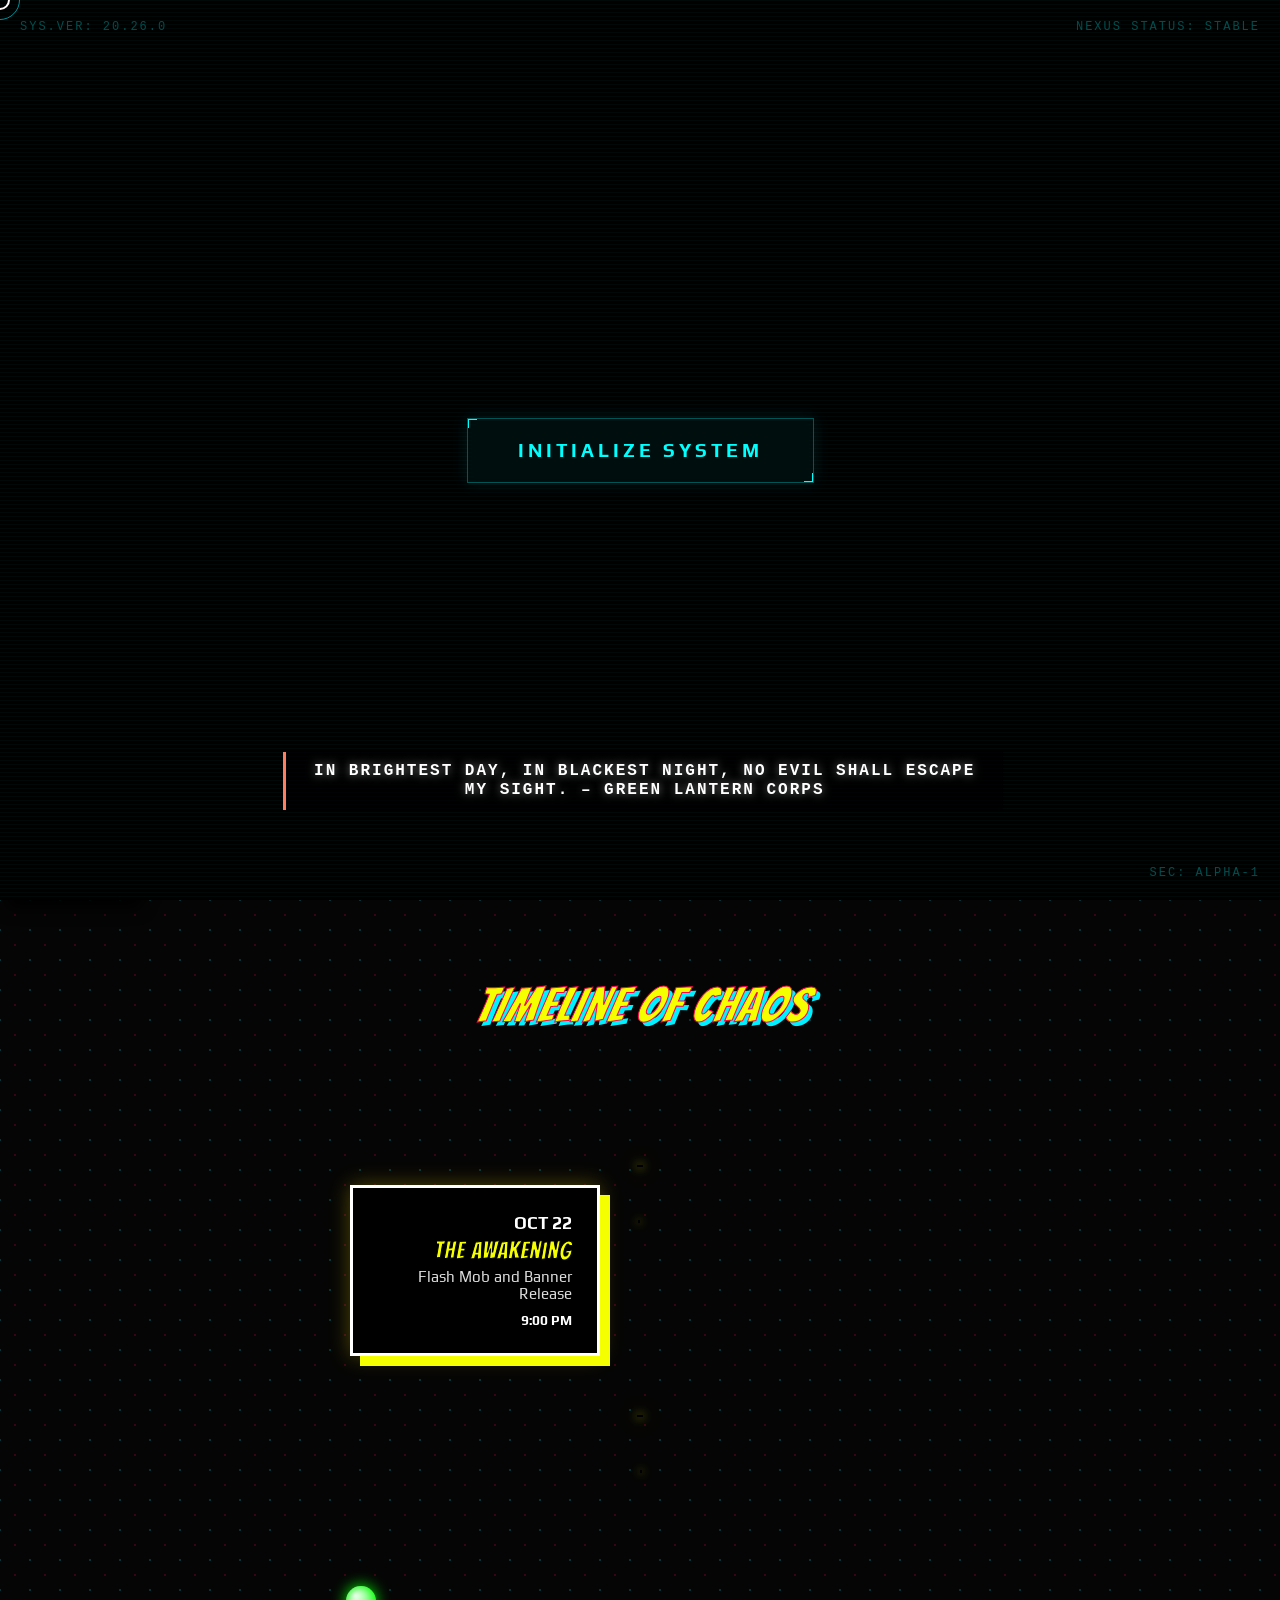
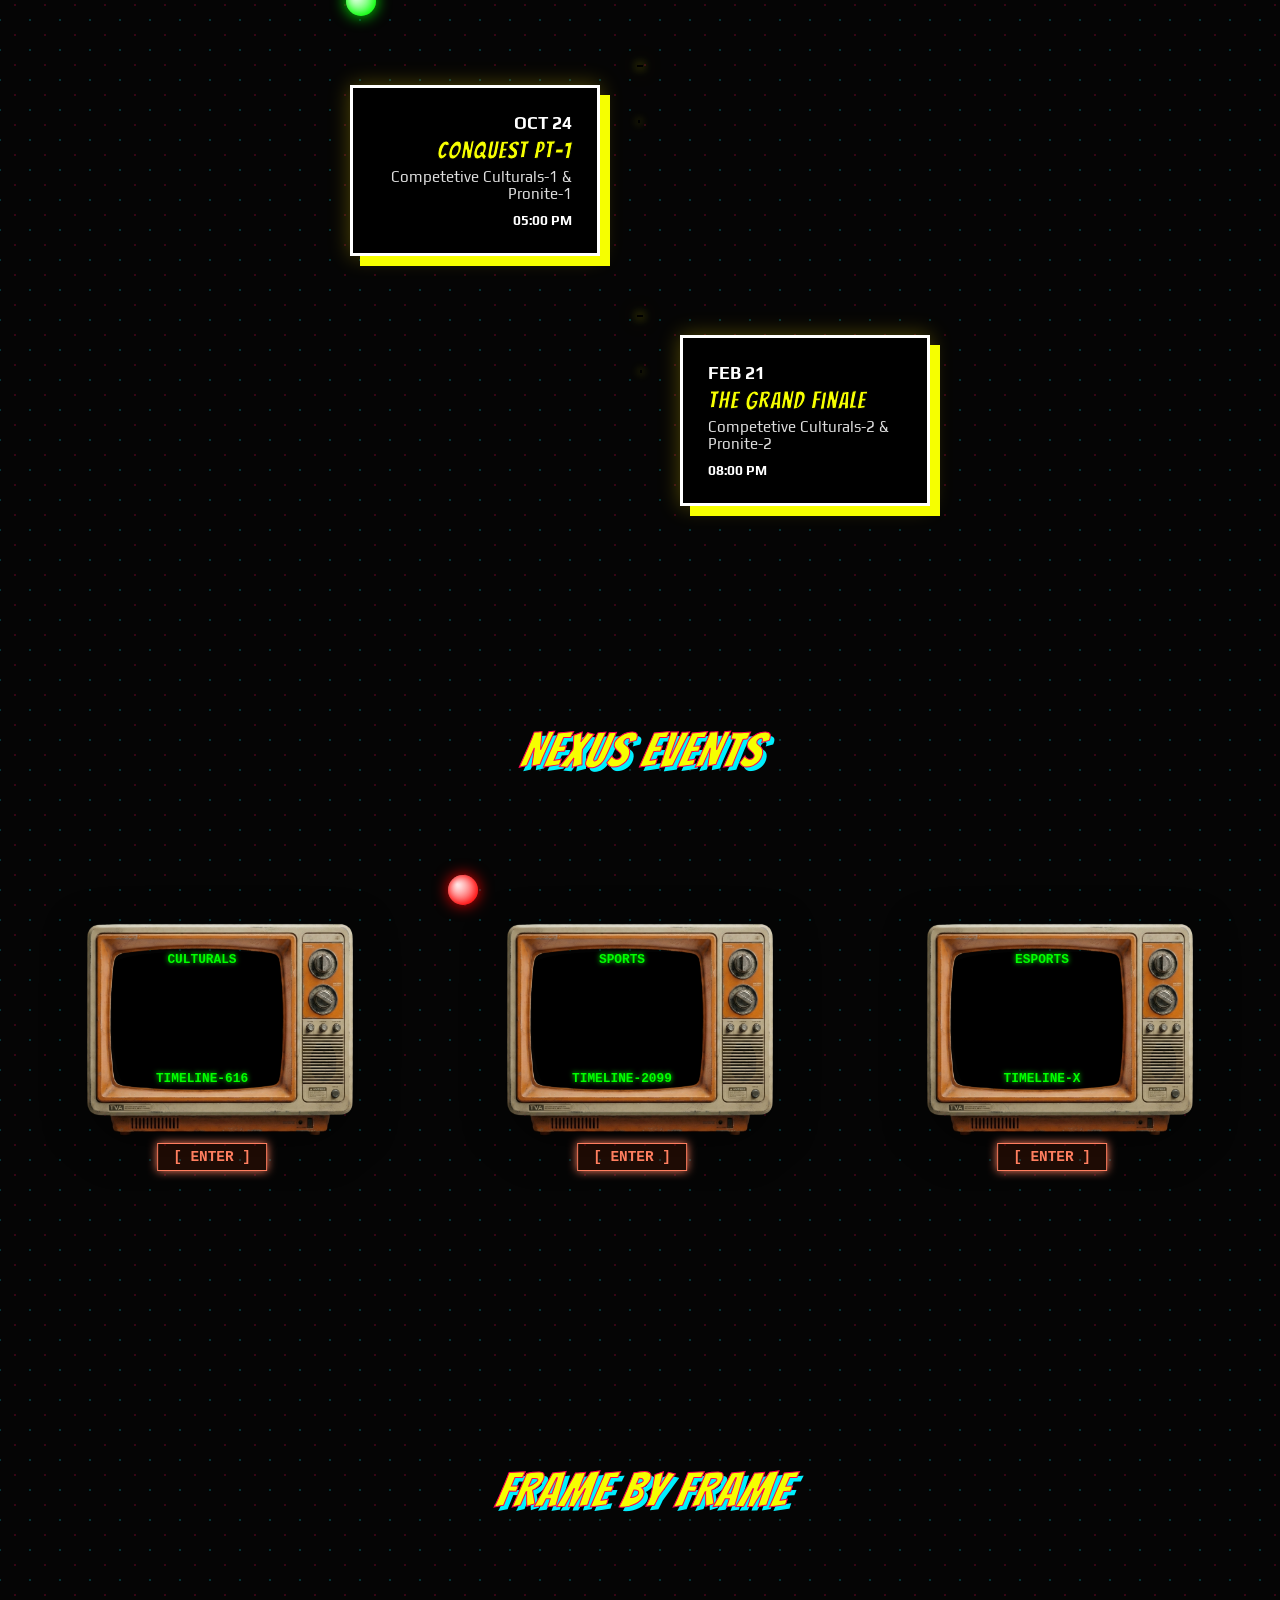
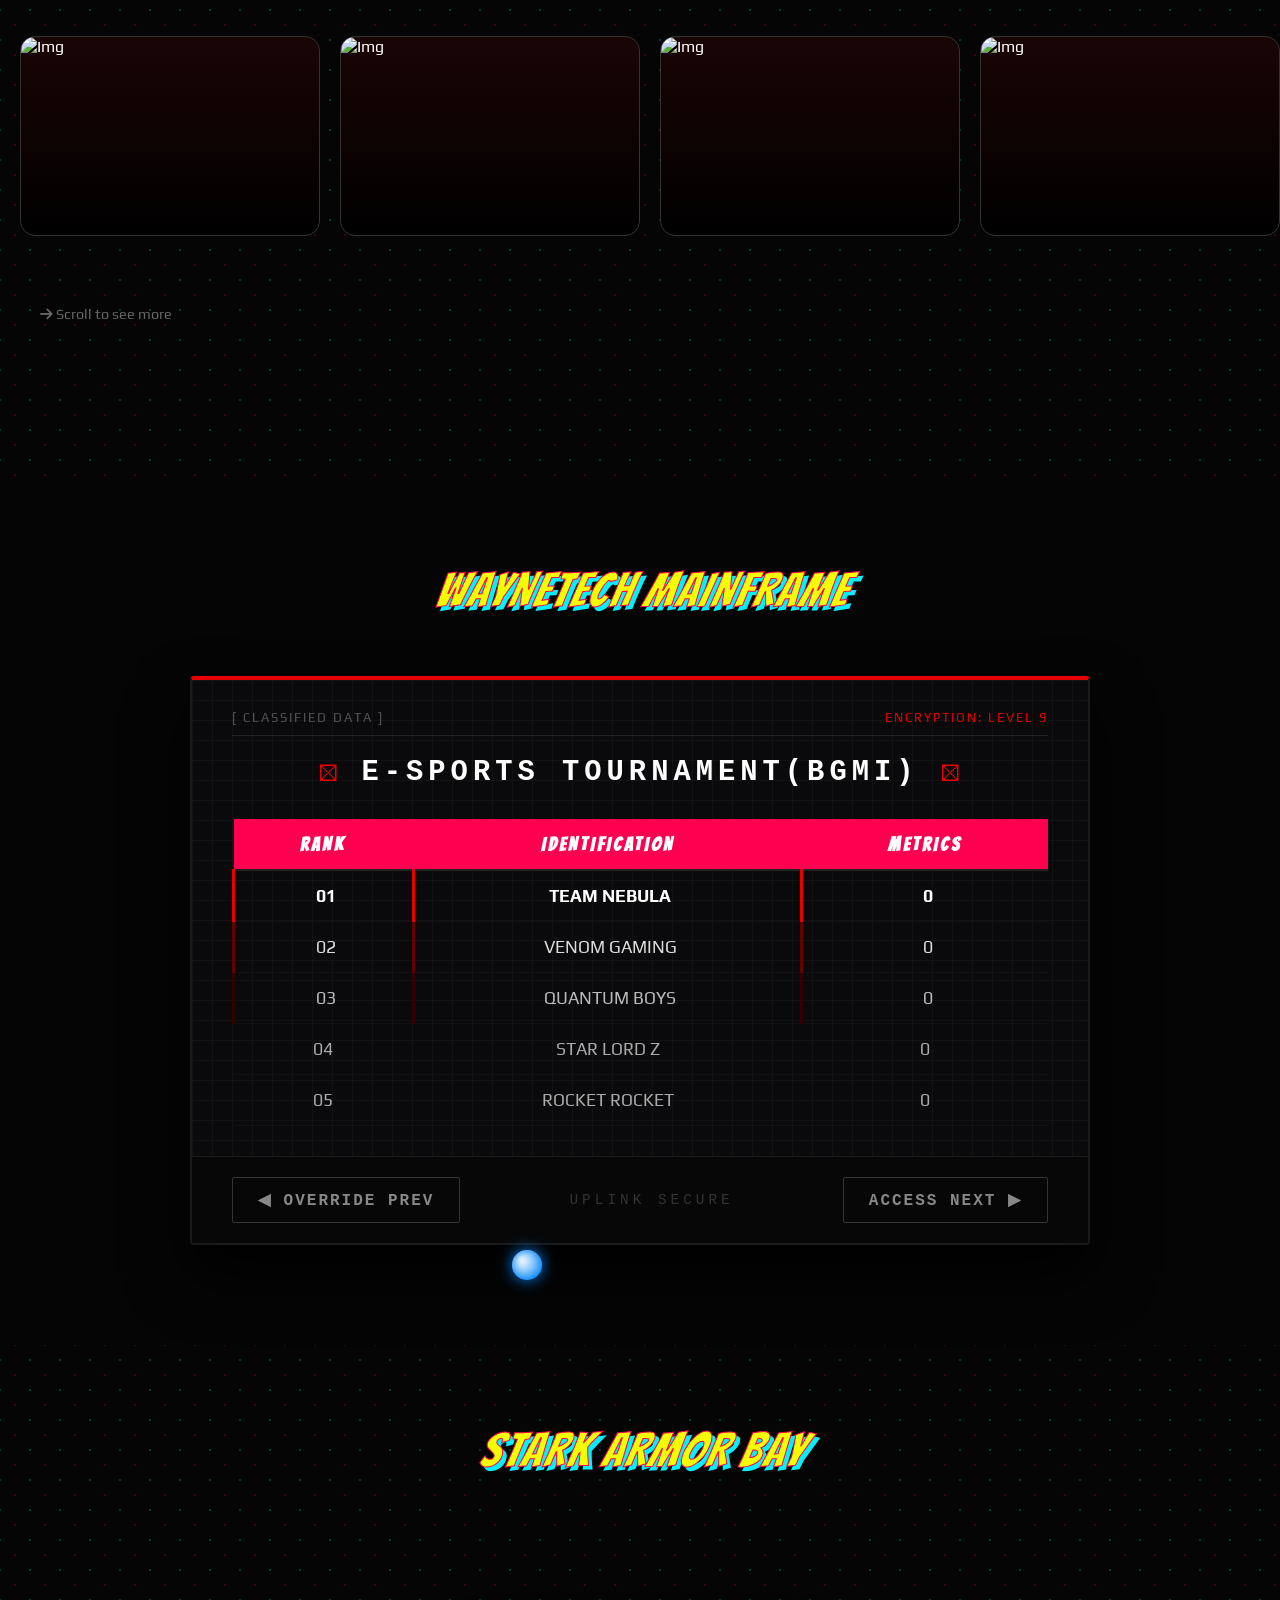
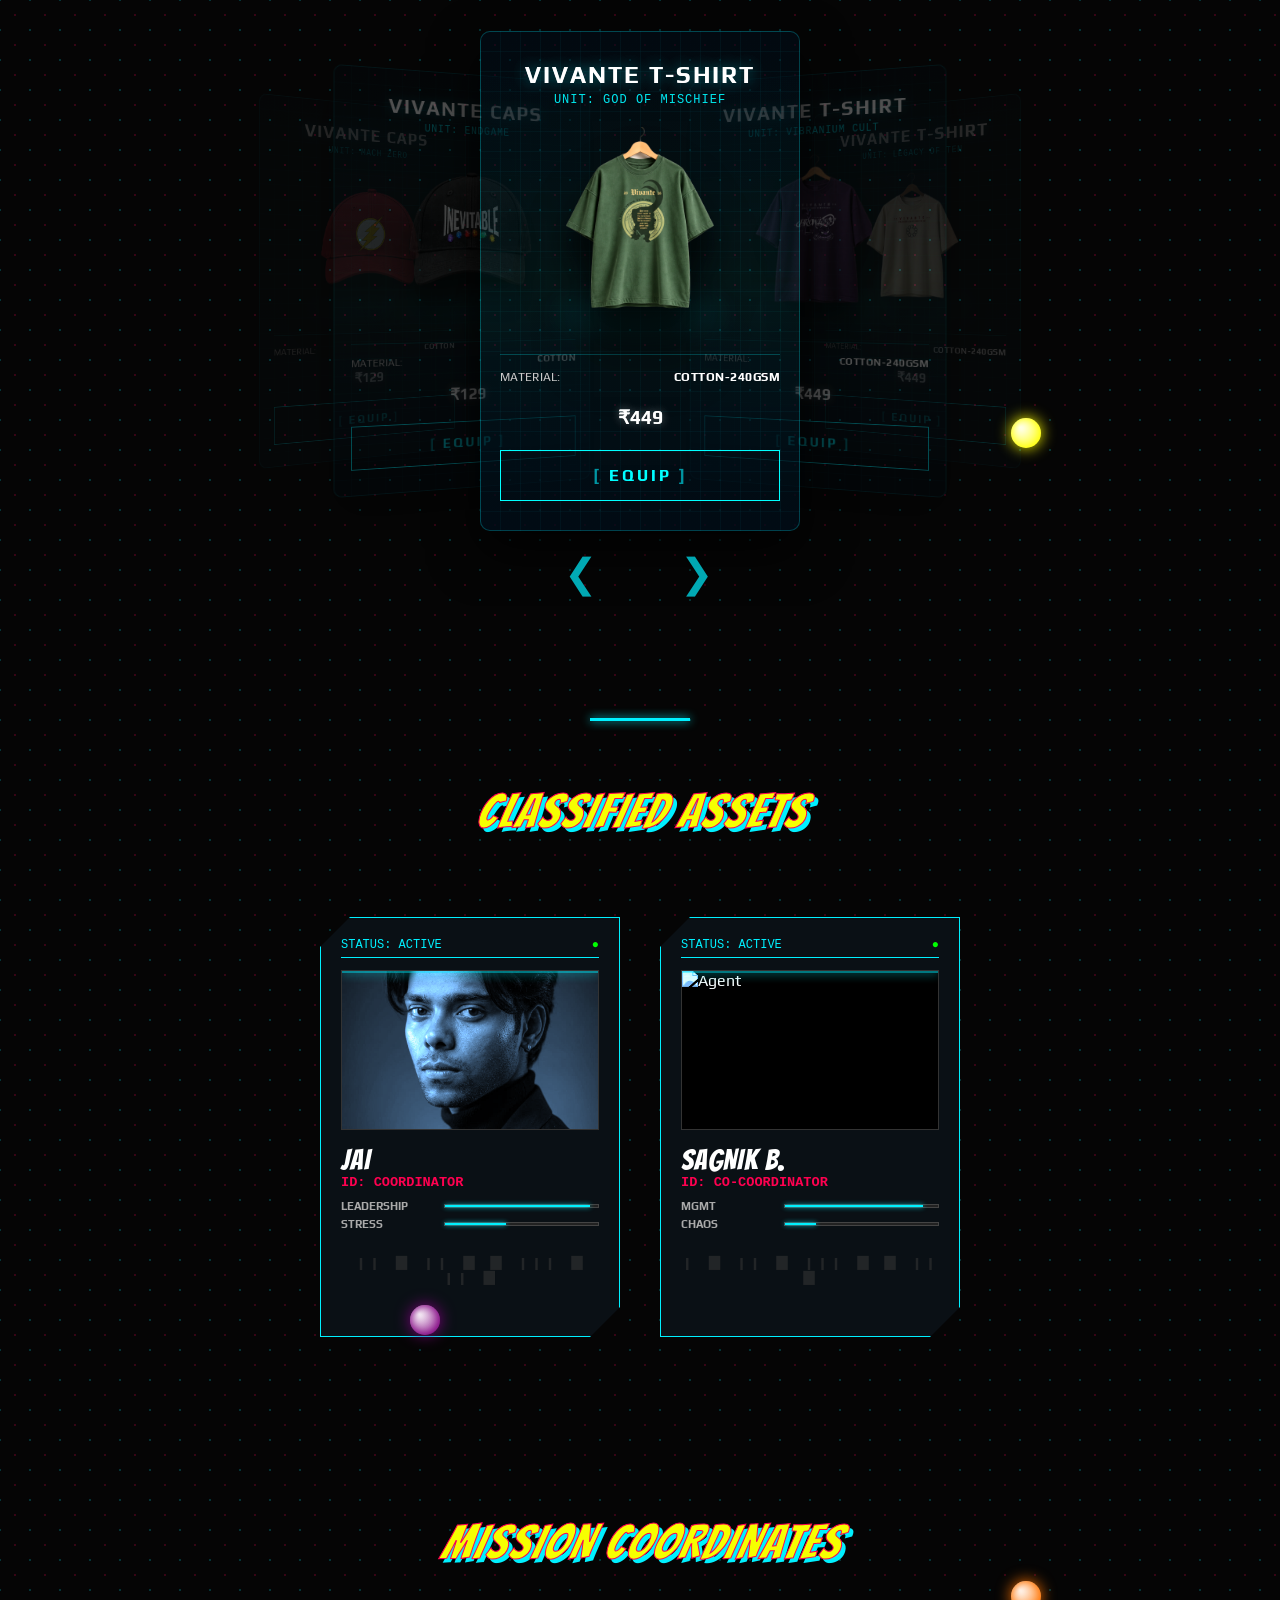
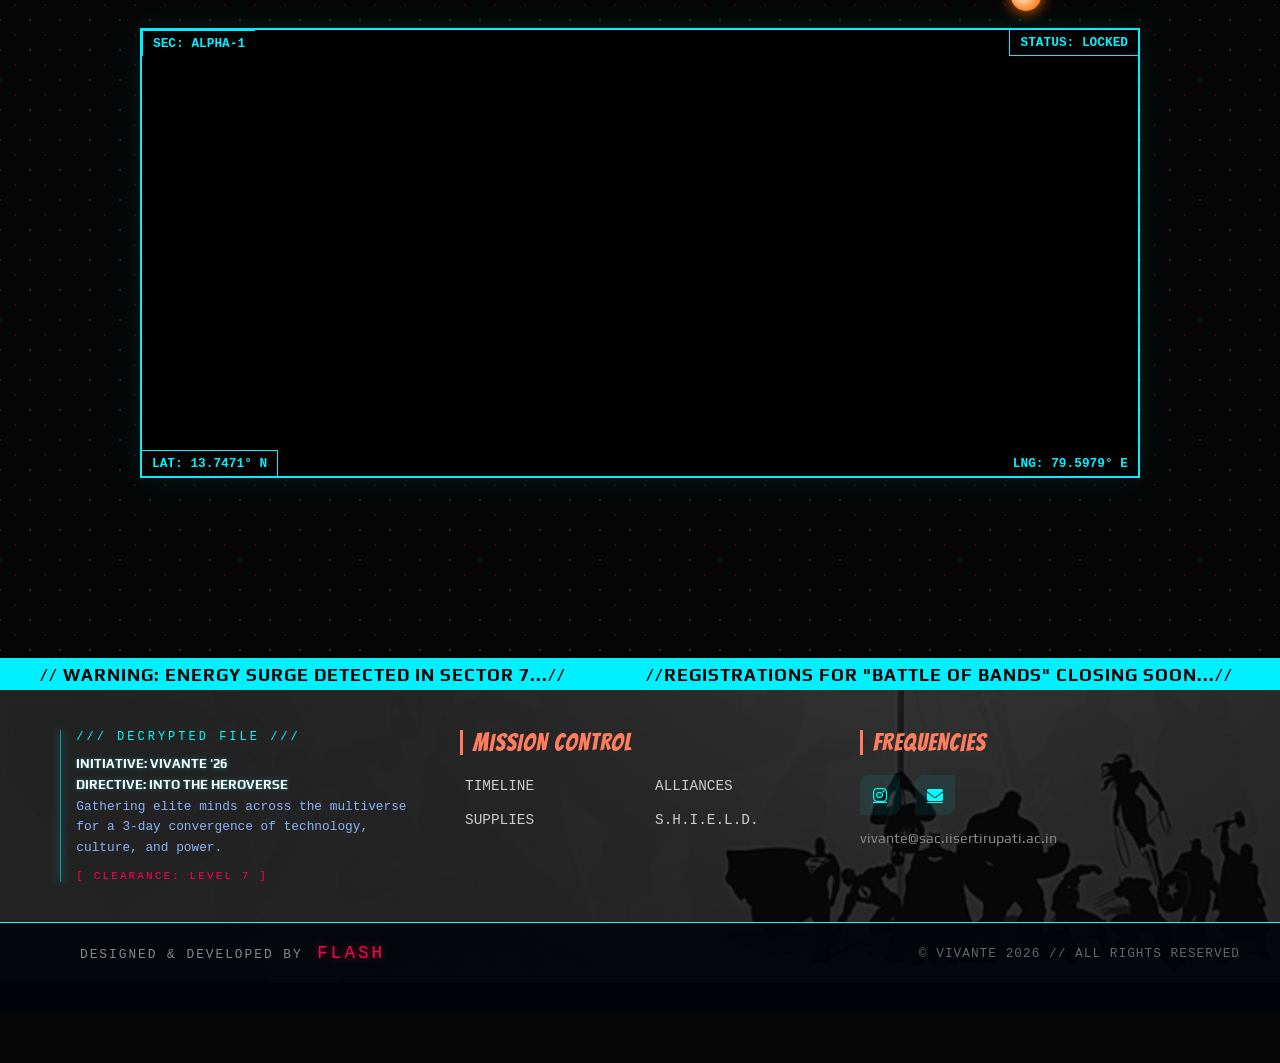
==== index.html @ c9850ebb "Moved files out of New folder to root" ====
<!DOCTYPE html>
<html lang="en">
<head>
    <meta charset="UTF-8" />
    <meta name="viewport" content="width=device-width, initial-scale=1.0"/>
    <title>VIVANTE 2026</title>
    <link rel="stylesheet" href="style.css" />
    <link rel="stylesheet" href="https://cdnjs.cloudflare.com/ajax/libs/font-awesome/6.0.0/css/all.min.css" />
    <script type="module" src="https://ajax.googleapis.com/ajax/libs/model-viewer/3.4.0/model-viewer.min.js" defer></script>
</head>
<body>

    <div id="intro-overlay">
        <video id="intro-video" playsinline>
            <source src="videos/Vivanteintro.mp4" type="video/mp4">
        </video>
        <div id="quote-terminal">
            <div class="quote-text" id="quote-display">ESTABLISHING CONNECTION...</div>
            <!-- Added Loading Progress Bar & Percentage Text -->
            <div id="loading-progress-container" style="display: none; width: 280px; margin: 15px auto 0; background: rgba(0, 240, 255, 0.1); border: 1px solid #00f0ff; height: 10px; border-radius: 5px; overflow: hidden; box-shadow: 0 0 10px rgba(0, 240, 255, 0.3);">
                <div id="loading-progress-bar" style="width: 0%; height: 100%; background: #00f0ff; transition: width 0.1s ease;"></div>
            </div>
            <div id="loading-percent-text" style="display: none; font-family: 'Courier New', monospace; color: #00f0ff; font-size: 0.85rem; margin-top: 8px; letter-spacing: 2px;">0%</div>
        </div>
        <div class="sys-hud top-left">SYS.VER: 20.26.0</div>
        <div class="sys-hud top-right">NEXUS STATUS: STABLE</div>
        <div class="sys-hud bottom-right">SEC: ALPHA-1</div>
        <button id="start-btn" class="stark-btn">
            <span class="btn-text">INITIALIZE SYSTEM</span>
            <div class="scan-beam"></div>
            <div class="btn-corners"></div>
        </button>
    </div>

    <div id="cursor-main"></div>
    <div id="cursor-ghost"></div>
    
    <div id="news-ticker" class="ticker-container">
        <div class="ticker-label">BREAKING NEWS</div>
        <div class="ticker-wrap">
            <div class="ticker-move">
                <div class="ticker-item">🕷️ SPIDER-MAN SIGHTING REPORTED NEAR PHYSICS LAB!</div>
                <div class="ticker-item">⚡ ENERGY SURGE DETECTED IN SECTOR 7.</div>
                <div class="ticker-item">📢 REGISTRATIONS FOR "BATTLE OF BANDS" CLOSE TONIGHT!</div>
                <div class="ticker-item">🧪 VIVANTE 2026: THE MULTIVERSE IS UNSTABLE.</div>
                <div class="ticker-item">⚠️ WARNING: DO NOT ENGAGE WITH VILLAIN PROTOCOLS.</div>
            </div>
        </div>
        <div class="ticker-close" onclick="closeTicker()">✕</div>
    </div>
    
    <canvas id="scroll-animation"></canvas>
    
    <div class="navbar-bg"></div>
    <nav class="navbar">
        <div class="hamburger" onclick="toggleMobileMenu()">
            <i class="fas fa-bars"></i>
        </div>
        <div class="nav-left">
            <a onclick="scrollToSection('timeline')">Timeline</a>
            <a onclick="scrollToSection('leaderboard')">Leaderboard</a>
            <a onclick="scrollToSection('events')">Events</a>
        </div>
        <div class="logo nav-logo" onclick="handleLogoClick()">
            <img src="images/logo.png" alt="VIVANTE" />
        </div>
        <div class="nav-right">
            <a onclick="scrollToSection('gallery')">Gallery</a>
            <a onclick="scrollToSection('merch')">Merch</a>
            <a onclick="scrollToSection('contact')">Reach Us</a>
        </div>
    </nav>

    <main id="main-content">
        <section id="home" class="hero">
            <div class="hero-overlay"></div>
            
            <div class="hero-content">
                <div class="hero-logo-wrapper">
                    <img src="images/logo.png" alt="VIVANTE" class="big-logo" />
                </div>

                <div class="doomsday-timer-wrapper">
                    <div class="timer-directive">IS COMING</div>
                    <div class="timer-display">
                        <div class="time-block">
                            <span class="time-value" id="timer-days">00</span>
                            <span class="time-label">DAYS</span>
                        </div>
                        <span class="time-separator">:</span>
                        <div class="time-block">
                            <span class="time-value" id="timer-hours">00</span>
                            <span class="time-label">HOURS</span>
                        </div>
                        <span class="time-separator">:</span>
                        <div class="time-block">
                            <span class="time-value" id="timer-minutes">00</span>
                            <span class="time-label">MINUTES</span>
                        </div>
                        <span class="time-separator">:</span>
                        <div class="time-block">
                            <span class="time-value" id="timer-seconds">00</span>
                            <span class="time-label">SECONDS</span>
                        </div>
                    </div>
                </div>
            </div>
        </section>

        <section id="timeline" class="section">
            <h2 class="section-title">Timeline of Chaos</h2>
            <div class="timeline-container">
                <div class="timeline-core"></div>
                <div id="multiverse-timeline" class="multiverse-wrap" aria-hidden="true">
                    <svg id="mv-svg" xmlns="http://www.w3.org/2000/svg" preserveAspectRatio="xMidYMid meet"></svg>
                </div>
                <div class="timeline-core"></div>
                
                <div class="timeline-item left">
                    <div class="line-segment"></div>    
                    <div class="thread-connector"></div>
                    <div class="time-content">
                        <span class="date">OCT 22</span>
                        <h3>The Awakening</h3>
                        <p>Flash Mob and Banner Release</p>
                        <span class="time">9:00 PM</span>
                    </div>
                </div>
                
                <div class="timeline-item right">
                    <div class="line-segment"></div>
                    <div class="thread-connector"></div>
                    <div class="time-content">
                        <span class="date">OCT 23</span>
                        <h3>Fun TO Behold</h3>
                        <p>Inaugration Ceremony & Standup</p>
                        <span class="time">05:00 PM</span>
                    </div>
                </div>
                
                <div class="timeline-item left">
                    <div class="line-segment"></div>
                    <div class="thread-connector"></div>
                    <div class="time-content">
                        <span class="date">OCT 24</span>
                        <h3>Conquest Pt-1</h3>
                        <p>Competetive Culturals-1 & Pronite-1</p>
                        <span class="time">05:00 PM</span>
                    </div>
                </div>
                
                <div class="timeline-item right">
                    <div class="line-segment"></div>
                    <div class="thread-connector"></div>
                    <div class="time-content">
                        <span class="date">FEB 21</span>
                        <h3>The Grand Finale</h3>
                        <p>Competetive Culturals-2 & Pronite-2</p>
                        <span class="time">08:00 PM</span>
                    </div>
                </div>
            </div>
        </section>

        <section id="events" class="section" style="position: relative; z-index: 5;">
            <h2 class="section-title" style="color: #ff7e5f; text-shadow: 0 0 15px #ff7e5f; letter-spacing: 2px;">NEXUS EVENTS</h2>
            <div class="tva-monitor-row">
                <div class="tva-unit">
                    <div class="tv-video-mask">
                        <video autoplay loop muted playsinline>
                            <source src="videos/culturals.mp4" type="video/mp4">
                        </video>
                    </div>
                    <img src="images/tva_monitor_single.png" class="tv-frame" alt="TVA Monitor">
                    <a href="events/culturals.html" class="tv-launch-btn" target="_blank">[ ENTER ]</a>
                    <div class="tv-label label-1">TIMELINE-616</div>
                    <div class="tv-label label-4">CULTURALS</div>
                </div>
                
                <div class="tva-unit">
                    <div class="tv-video-mask">
                        <video autoplay loop muted playsinline>
                            <source src="videos/sports.mp4" type="video/mp4">
                        </video>
                    </div>
                    <img src="images/tva_monitor_single.png" class="tv-frame" alt="TVA Monitor">
                    <a href="events/SPORTS.html" class="tv-launch-btn" target="_blank">[ ENTER ]</a>
                    <div class="tv-label label-2">TIMELINE-2099</div>
                    <div class="tv-label label-5">SPORTS</div>
                </div>
                
                <div class="tva-unit">
                    <div class="tv-video-mask">
                        <video autoplay loop muted playsinline>
                            <source src="videos/esports.mp4" type="video/mp4">
                        </video>
                    </div>
                    <img src="images/tva_monitor_single.png" class="tv-frame" alt="TVA Monitor">
                    <a href="events/Esports.html" class="tv-launch-btn" target="_blank">[ ENTER ]</a>
                    <div class="tv-label label-3">TIMELINE-X</div>
                    <div class="tv-label label-6">ESPORTS</div>
                </div>
            </div>
        </section>

        <section id="gallery" class="section">
            <h2 class="section-title">Frame By Frame</h2>
            <div style="width: 100%; max-width: 1200px;">
                <div class="gallery-scroll">
                    <div class="gallery-item"><img src="images/gallery (1).jpg" alt="Img" loading="lazy" /></div>
                    <div class="gallery-item"><img src="images/gallery (2).jpg" alt="Img" loading="lazy" /></div>
                    <div class="gallery-item"><img src="images/gallery (3).jpg" alt="Img" loading="lazy" /></div>
                    
                    <div class="gallery-item"><img src="images/gallery (5).jpg" alt="Img" loading="lazy" /></div>
                    <div class="gallery-item"><img src="images/gallery (6).jpg" alt="Img" loading="lazy" /></div>
                    <div class="gallery-item"><img src="images/gallery (7).jpg" alt="Img" loading="lazy" /></div>
                    <div class="gallery-item"><img src="images/gallery (8).jpg" alt="Img" loading="lazy" /></div>
                    <div class="gallery-item"><img src="images/gallery (9).jpg" alt="Img" loading="lazy" /></div>
                    <div class="gallery-item"><img src="images/gallery (10).jpg" alt="Img" loading="lazy" /></div>
                    <div class="gallery-item"><img src="images/gallery (11).jpg" alt="Img" loading="lazy" /></div>
                    <div class="gallery-item"><img src="images/gallery (12).jpg" alt="Img" loading="lazy" /></div>
                    <div class="gallery-item"><img src="images/gallery (13).jpg" alt="Img" loading="lazy" /></div>
                </div>
                <p style="margin-top: 10px; color: #666; font-size: 0.9rem;"><i class="fas fa-arrow-right"></i> Scroll to see more</p>
            </div>
        </section>

        <section id="leaderboard" class="section waynetech-section">
            <h2 class="section-title bat-title">WAYNETECH MAINFRAME</h2>
            <div class="container">
                <div class="batcomputer-terminal">
                    <div class="sonar-scan-line"></div>
                    <div class="tactical-screen" id="arcade-screen">
                        <div class="security-clearance">
                            <span>[ CLASSIFIED DATA ]</span>
                            <span style="color: #e60000;">ENCRYPTION: LEVEL 9</span>
                        </div>
                        <div class="target-header">
                            <span class="crosshair">⛝</span>
                            <div id="arcade-game-title" class="arcade-game-title">E-SPORTS TOURNAMENT(BGMI)</div>
                            <span class="crosshair">⛝</span>
                        </div>
                        <table class="bat-score-table">
                            <thead>
                                <tr>
                                    <th>RANK</th>
                                    <th>IDENTIFICATION</th>
                                    <th>METRICS</th>
                                </tr>
                            </thead>
                            <tbody id="event-board-0" class="leaderboard-data active-board">
                                <tr class="rank-1"><td>01</td><td>TEAM NEBULA</td><td>0</td></tr>
                                <tr class="rank-2"><td>02</td><td>VENOM GAMING</td><td>0</td></tr>
                                <tr class="rank-3"><td>03</td><td>QUANTUM BOYS</td><td>0</td></tr>
                                <tr><td>04</td><td>STAR LORD Z</td><td>0</td></tr>
                                <tr><td>05</td><td>ROCKET ROCKET</td><td>0</td></tr>
                            </tbody>
                            <tbody id="event-board-1" class="leaderboard-data hidden-board">
                                <tr class="rank-1"><td>01</td><td>THE RAVAGERS</td><td>10.00</td></tr>
                                <tr class="rank-2"><td>02</td><td>SONIC BOOM</td><td>09.50</td></tr>
                                <tr class="rank-3"><td>03</td><td>BASS INVADERS</td><td>08.80</td></tr>
                                <tr><td>04</td><td>ECHO STRIKE</td><td>08.00</td></tr>
                                <tr><td>05</td><td>VOID NOISE</td><td>07.50</td></tr>
                            </tbody>
                            <tbody id="event-board-2" class="leaderboard-data hidden-board">
                                <tr class="rank-1"><td>01</td><td>SYS_ADMINS</td><td>5000 EXP</td></tr>
                                <tr class="rank-2"><td>02</td><td>NULL POINTERS</td><td>4200 EXP</td></tr>
                                <tr class="rank-3"><td>03</td><td>BYTE ME</td><td>3800 EXP</td></tr>
                                <tr><td>04</td><td>SYNTAX TERROR</td><td>3100 EXP</td></tr>
                                <tr><td>05</td><td>LOGIC BOMB</td><td>2900 EXP</td></tr>
                            </tbody>
                            <tbody id="event-board-3" class="leaderboard-data hidden-board">
                                <tr class="rank-1"><td>01</td><td>SYS_ADMINS</td><td>5000 EXP</td></tr>
                                <tr class="rank-2"><td>02</td><td>NULL POINTERS</td><td>4200 EXP</td></tr>
                                <tr class="rank-3"><td>03</td><td>BYTE ME</td><td>3800 EXP</td></tr>
                                <tr><td>04</td><td>SYNTAX TERROR</td><td>3100 EXP</td></tr>
                                <tr><td>05</td><td>LOGIC BOMB</td><td>2900 EXP</td></tr>
                            </tbody>
                            <tbody id="event-board-4" class="leaderboard-data hidden-board">
                                <tr class="rank-1"><td>01</td><td>SYS_ADMINS</td><td>5000 EXP</td></tr>
                                <tr class="rank-2"><td>02</td><td>NULL POINTERS</td><td>4200 EXP</td></tr>
                                <tr class="rank-3"><td>03</td><td>BYTE ME</td><td>3800 EXP</td></tr>
                                <tr><td>04</td><td>SYNTAX TERROR</td><td>3100 EXP</td></tr>
                                <tr><td>05</td><td>LOGIC BOMB</td><td>2900 EXP</td></tr>
                            </tbody>
                            <tbody id="event-board-5" class="leaderboard-data hidden-board">
                                <tr class="rank-1"><td>01</td><td>SYS_ADMINS</td><td>5000 EXP</td></tr>
                                <tr class="rank-2"><td>02</td><td>NULL POINTERS</td><td>4200 EXP</td></tr>
                                <tr class="rank-3"><td>03</td><td>BYTE ME</td><td>3800 EXP</td></tr>
                                <tr><td>04</td><td>SYNTAX TERROR</td><td>3100 EXP</td></tr>
                                <tr><td>05</td><td>LOGIC BOMB</td><td>2900 EXP</td></tr>
                            </tbody>
                            <tbody id="event-board-6" class="leaderboard-data hidden-board">
                                <tr class="rank-1"><td>01</td><td>SYS_ADMINS</td><td>5000 EXP</td></tr>
                                <tr class="rank-2"><td>02</td><td>NULL POINTERS</td><td>4200 EXP</td></tr>
                                <tr class="rank-3"><td>03</td><td>BYTE ME</td><td>3800 EXP</td></tr>
                                <tr><td>04</td><td>SYNTAX TERROR</td><td>3100 EXP</td></tr>
                                <tr><td>05</td><td>LOGIC BOMB</td><td>2900 EXP</td></tr>
                            </tbody>
                            <tbody id="event-board-7" class="leaderboard-data hidden-board">
                                <tr class="rank-1"><td>01</td><td>SYS_ADMINS</td><td>5000 EXP</td></tr>
                                <tr class="rank-2"><td>02</td><td>NULL POINTERS</td><td>4200 EXP</td></tr>
                                <tr class="rank-3"><td>03</td><td>BYTE ME</td><td>3800 EXP</td></tr>
                                <tr><td>04</td><td>SYNTAX TERROR</td><td>3100 EXP</td></tr>
                                <tr><td>05</td><td>LOGIC BOMB</td><td>2900 EXP</td></tr>
                            </tbody>
                            <tbody id="event-board-8" class="leaderboard-data hidden-board">
                                <tr class="rank-1"><td>01</td><td>SYS_ADMINS</td><td>5000 EXP</td></tr>
                                <tr class="rank-2"><td>02</td><td>NULL POINTERS</td><td>4200 EXP</td></tr>
                                <tr class="rank-3"><td>03</td><td>BYTE ME</td><td>3800 EXP</td></tr>
                                <tr><td>04</td><td>SYNTAX TERROR</td><td>3100 EXP</td></tr>
                                <tr><td>05</td><td>LOGIC BOMB</td><td>2900 EXP</td></tr>
                            </tbody>
                            <tbody id="event-board-9" class="leaderboard-data hidden-board">
                                <tr class="rank-1"><td>01</td><td>SYS_ADMINS</td><td>5000 EXP</td></tr>
                                <tr class="rank-2"><td>02</td><td>NULL POINTERS</td><td>4200 EXP</td></tr>
                                <tr class="rank-3"><td>03</td><td>BYTE ME</td><td>3800 EXP</td></tr>
                                <tr><td>04</td><td>SYNTAX TERROR</td><td>3100 EXP</td></tr>
                                <tr><td>05</td><td>LOGIC BOMB</td><td>2900 EXP</td></tr>
                            </tbody>
                            <tbody id="event-board-10" class="leaderboard-data hidden-board">
                                <tr class="rank-1"><td>01</td><td>SYS_ADMINS</td><td>5000 EXP</td></tr>
                                <tr class="rank-2"><td>02</td><td>NULL POINTERS</td><td>4200 EXP</td></tr>
                                <tr class="rank-3"><td>03</td><td>BYTE ME</td><td>3800 EXP</td></tr>
                                <tr><td>04</td><td>SYNTAX TERROR</td><td>3100 EXP</td></tr>
                                <tr><td>05</td><td>LOGIC BOMB</td><td>2900 EXP</td></tr>
                            </tbody>
                        </table>
                    </div>
                    <div class="tactical-controls">
                        <button class="bat-btn" onclick="cycleLeaderboard(-1)">◀ OVERRIDE PREV</button>
                        <div class="system-status">UPLINK SECURE</div>
                        <button class="bat-btn" onclick="cycleLeaderboard(1)">ACCESS NEXT ▶</button>
                    </div>
                </div>
            </div>
        </section>

        <section id="merch" class="section stark-armor-bay">
            <h2 class="section-title">STARK ARMOR BAY</h2>
            <div class="carousel-container" id="armor-carousel">
                <div class="carousel-track" id="carousel-track">
                    <div class="carousel-card">
                        <div class="armor-tube">
                            <div class="tube-cap top"></div>
                            <div class="armor-content">
                                <div class="armor-header">
                                    <h3>VIVANTE T-SHIRT</h3>
                                    <div class="armor-id">UNIT: GOD OF MISCHIEF</div>
                                </div>
                                <div class="armor-display fake-3d-container" onclick="this.querySelector('.fake-3d-flipper').classList.toggle('flipped')">
                                    <div class="fake-3d-tilt floating-armor">
                                        <div class="fake-3d-flipper">
                                            <!-- Front Image -->
                                            <img src="images/loki.png" alt="Merch Front" class="fake-3d-front">
                                            <!-- Back Image (Flips on click) -->
                                            <img src="images/loki back.png" alt="Merch Back" class="fake-3d-back">
                                        </div>
                                    </div>
                                </div>
                                <div class="armor-specs-container">
                                    <div class="spec-row"><span class="spec-label">MATERIAL:</span><span class="spec-data">COTTON-240GSM</span></div>
                                </div>
                                <div class="armor-footer">
                                    <div class="price-tag">₹449</div>
                                    <button class="equip-btn" onclick="openArmorInspect('images/loki.png','images/loki back.png')">
                                        <span class="btn-icon">[</span> EQUIP <span class="btn-icon">]</span>
                                    </button>
                                </div>
                            </div>
                            <div class="tube-cap bottom"></div>
                        </div>
                    </div>
                    <div class="carousel-card">
                        <div class="armor-tube">
                            <div class="tube-cap top"></div>
                            <div class="armor-content">
                                <div class="armor-header">
                                    <h3>VIVANTE T-SHIRT</h3>
                                    <div class="armor-id">UNIT: VIBRANIUM CULT</div>
                                </div>
                                <div class="armor-display fake-3d-container" onclick="this.querySelector('.fake-3d-flipper').classList.toggle('flipped')">
                                    <div class="fake-3d-tilt floating-armor">
                                        <div class="fake-3d-flipper">
                                            <!-- Front Image -->
                                            <img src="images/vibraniumcult.png" alt="Merch Front" class="fake-3d-front">
                                            <!-- Back Image (Flips on click) -->
                                            <img src="images/vibraniumcult back.png" alt="Merch Back" class="fake-3d-back">
                                        </div>
                                    </div>
                                </div>
                                <div class="armor-specs-container">
                                    <div class="spec-row"><span class="spec-label">MATERIAL:</span><span class="spec-data">COTTON-240GSM</span></div>
                                </div>
                                <div class="armor-footer">
                                    <div class="price-tag">₹449</div>
                                    <button class="equip-btn" onclick="openArmorInspect('images/vibraniumcult.png','images/vibraniumcult back.png')">
                                        <span class="btn-icon">[</span> EQUIP <span class="btn-icon">]</span>
                                    </button>
                                </div>
                            </div>
                            <div class="tube-cap bottom"></div>
                        </div>
                    </div>
                    <div class="carousel-card">
                        <div class="armor-tube">
                            <div class="tube-cap top"></div>
                            <div class="armor-content">
                                <div class="armor-header">
                                    <h3>VIVANTE T-SHIRT</h3>
                                    <div class="armor-id">UNIT: LEGACY OF TEN</div>
                                </div>
                                <div class="armor-display fake-3d-container" onclick="this.querySelector('.fake-3d-flipper').classList.toggle('flipped')">
                                    <div class="fake-3d-tilt floating-armor">
                                        <div class="fake-3d-flipper">
                                            <!-- Front Image -->
                                            <img src="images/legacy.png" alt="Merch Front" class="fake-3d-front">
                                            <!-- Back Image (Flips on click) -->
                                            <img src="images/legacy back.png" alt="Merch Back" class="fake-3d-back">
                                        </div>
                                    </div>
                                </div>
                                <div class="armor-specs-container">
                                    <div class="spec-row"><span class="spec-label">MATERIAL:</span><span class="spec-data">COTTON-240GSM</span></div>
                                </div>
                                <div class="armor-footer">
                                    <div class="price-tag">₹449</div>
                                    <button class="equip-btn" onclick="openArmorInspect('images/legacy.png','images/legacy back.png')">
                                        <span class="btn-icon">[</span> EQUIP <span class="btn-icon">]</span>
                                    </button>
                                </div>
                            </div>
                            <div class="tube-cap bottom"></div>
                        </div>
                    </div>
                    <div class="carousel-card">
                        <div class="armor-tube">
                            <div class="tube-cap top"></div>
                            <div class="armor-content">
                                <div class="armor-header">
                                    <h3>VIVANTE T-SHIRT</h3>
                                    <div class="armor-id">UNIT: CAMPUS CLASSIC</div>
                                </div>
                                <div class="armor-display fake-3d-container" onclick="this.querySelector('.fake-3d-flipper').classList.toggle('flipped')">
                                    <div class="fake-3d-tilt floating-armor">
                                        <div class="fake-3d-flipper">
                                            <!-- Front Image -->
                                            <img src="images/campus.png" alt="Merch Front" class="fake-3d-front">
                                            <!-- Back Image (Flips on click) -->
                                            <img src="images/campus back.png" alt="Merch Back" class="fake-3d-back">
                                        </div>
                                    </div>
                                </div>
                                <div class="armor-specs-container">
                                    <div class="spec-row"><span class="spec-label">MATERIAL:</span><span class="spec-data">COTTON-200GSM</span></div>
                                </div>
                                <div class="armor-footer">
                                    <div class="price-tag">₹349</div>
                                    <button class="equip-btn" onclick="openArmorInspect('images/campus.png','images/campus back.png')">
                                        <span class="btn-icon">[</span> EQUIP <span class="btn-icon">]</span>
                                    </button>
                                </div>
                            </div>
                            <div class="tube-cap bottom"></div>
                        </div>
                    </div>
                    <div class="carousel-card">
                        <div class="armor-tube">
                            <div class="tube-cap top"></div>
                            <div class="armor-content">
                                <div class="armor-header">
                                    <h3>VIVANTE HOODIE</h3>
                                    <div class="armor-id">UNIT: GOTHAM AFTER DARK</div>
                                </div>
                                <div class="armor-display fake-3d-container" onclick="this.querySelector('.fake-3d-flipper').classList.toggle('flipped')">
                                    <div class="fake-3d-tilt floating-armor">
                                        <div class="fake-3d-flipper">
                                            <!-- Front Image -->
                                            <img src="images/hoodie.png" alt="Merch Front" class="fake-3d-front">
                                            <!-- Back Image (Flips on click) -->
                                            <img src="images/hoodie back.png" alt="Merch Back" class="fake-3d-back">
                                        </div>
                                    </div>
                                </div>
                                <div class="armor-specs-container">
                                    <div class="spec-row"><span class="spec-label">MATERIAL:</span><span class="spec-data">COTTON-320GSM</span></div>
                                </div>
                                <div class="armor-footer">
                                    <div class="price-tag">₹699</div>
                                    <button class="equip-btn" onclick="openArmorInspect('images/hoodie.png','images/hoodie back.png')">
                                        <span class="btn-icon">[</span> EQUIP <span class="btn-icon">]</span>
                                    </button>
                                </div>
                            </div>
                            <div class="tube-cap bottom"></div>
                        </div>
                    </div>
                    <div class="carousel-card">
                        <div class="armor-tube">
                            <div class="tube-cap top"></div>
                            <div class="armor-content">
                                <div class="armor-header">
                                    <h3>VIVANTE HOODIE</h3>
                                    <div class="armor-id">UNIT: CAMPUS CLASSIC</div>
                                </div>
                                <div class="armor-display fake-3d-container" onclick="this.querySelector('.fake-3d-flipper').classList.toggle('flipped')">
                                    <div class="fake-3d-tilt floating-armor">
                                        <div class="fake-3d-flipper">
                                            <!-- Front Image -->
                                            <img src="images/hoodie2.png" alt="Merch Front" class="fake-3d-front">
                                            <!-- Back Image (Flips on click) -->
                                            <img src="images/hoodie2 back.png" alt="Merch Back" class="fake-3d-back">
                                        </div>
                                    </div>
                                </div>
                                <div class="armor-specs-container">
                                    <div class="spec-row"><span class="spec-label">MATERIAL:</span><span class="spec-data">COTTON-320GSM</span></div>
                                </div>
                                <div class="armor-footer">
                                    <div class="price-tag">₹699</div>
                                    <button class="equip-btn" onclick="openArmorInspect('images/hoodie2.png', 'images/hoodie2 back.png')">
                                        <span class="btn-icon">[</span> EQUIP <span class="btn-icon">]</span>
                                    </button>
                                </div>
                            </div>
                            <div class="tube-cap bottom"></div>
                        </div>
                    </div>
                    <div class="carousel-card">
                        <div class="armor-tube">
                            <div class="tube-cap top"></div>
                            <div class="armor-content">
                                <div class="armor-header">
                                    <h3>VIVANTE TOTE</h3>
                                    <div class="armor-id">UNIT: HOPE THEORY</div>
                                </div>
                                <div class="armor-display fake-3d-container" onclick="this.querySelector('.fake-3d-flipper').classList.toggle('flipped')">
                                    <div class="fake-3d-tilt floating-armor">
                                        <div class="fake-3d-flipper">
                                            <!-- Front Image -->
                                            <img src="images/tote2 front.png" alt="Merch Front" class="fake-3d-front">
                                            <!-- Back Image (Flips on click) -->
                                            <img src="images/tote2 back.png" alt="Merch Back" class="fake-3d-back">
                                        </div>
                                    </div>
                                </div>
                                <div class="armor-specs-container">
                                    <div class="spec-row"><span class="spec-label">MATERIAL:</span><span class="spec-data">COTTON</span></div>
                                </div>
                                <div class="armor-footer">
                                    <div class="price-tag">₹249</div>
                                    <button class="equip-btn" onclick="openArmorInspect('images/tote2 front.png','images/tote2 back.png')">
                                        <span class="btn-icon">[</span> EQUIP <span class="btn-icon">]</span>
                                    </button>
                                </div>
                            </div>
                            <div class="tube-cap bottom"></div>
                        </div>
                    </div>
                    <div class="carousel-card">
                        <div class="armor-tube">
                            <div class="tube-cap top"></div>
                            <div class="armor-content">
                                <div class="armor-header">
                                    <h3>VIVANTE TOTE</h3>
                                    <div class="armor-id">UNIT: THE HEROFILES</div>
                                </div>
                                <div class="armor-display fake-3d-container" onclick="this.querySelector('.fake-3d-flipper').classList.toggle('flipped')">
                                    <div class="fake-3d-tilt floating-armor">
                                        <div class="fake-3d-flipper">
                                            <!-- Front Image -->
                                            <img src="images/tote.png" alt="Merch Front" class="fake-3d-front">
                                            <!-- Back Image (Flips on click) -->
                                            <img src="images/tote back.png" alt="Merch Back" class="fake-3d-back">
                                        </div>
                                    </div>
                                </div>
                                <div class="armor-specs-container">
                                    <div class="spec-row"><span class="spec-label">MATERIAL:</span><span class="spec-data">COTTON</span></div>
                                </div>
                                <div class="armor-footer">
                                    <div class="price-tag">₹249</div>
                                    <button class="equip-btn" onclick="openArmorInspect('images/tote.png','images/tote back.png')">
                                        <span class="btn-icon">[</span> EQUIP <span class="btn-icon">]</span>
                                    </button>
                                </div>
                            </div>
                            <div class="tube-cap bottom"></div>
                        </div>
                    </div>
                    <div class="carousel-card">
                        <div class="armor-tube">
                            <div class="tube-cap top"></div>
                            <div class="armor-content">
                                <div class="armor-header">
                                    <h3>VIVANTE CAPS</h3>
                                    <div class="armor-id">UNIT: BULLSEYE</div>
                                </div>
                                <div class="armor-display fake-3d-container" onclick="this.querySelector('.fake-3d-flipper').classList.toggle('flipped')">
                                    <div class="fake-3d-tilt floating-armor">
                                        <div class="fake-3d-flipper">
                                            <!-- Front Image -->
                                            <img src="images/bullseye.png" alt="Merch Front" class="fake-3d-front">
                                            <!-- Back Image (Flips on click) -->
                                            <img src="images/bullseye back.png" alt="Merch Back" class="fake-3d-back">
                                        </div>
                                    </div>
                                </div>
                                <div class="armor-specs-container">
                                    <div class="spec-row"><span class="spec-label">MATERIAL:</span><span class="spec-data">COTTON</span></div>
                                </div>
                                <div class="armor-footer">
                                    <div class="price-tag">₹129</div>
                                    <button class="equip-btn" onclick="openArmorInspect('images/bullseye.png','images/bullseye back.png')">
                                        <span class="btn-icon">[</span> EQUIP <span class="btn-icon">]</span>
                                    </button>
                                </div>
                            </div>
                            <div class="tube-cap bottom"></div>
                        </div>
                    </div>
                    <div class="carousel-card">
                        <div class="armor-tube">
                            <div class="tube-cap top"></div>
                            <div class="armor-content">
                                <div class="armor-header">
                                    <h3>VIVANTE CAPS</h3>
                                    <div class="armor-id">THE FIRST AVENGER</div>
                                </div>
                                <div class="armor-display fake-3d-container" onclick="this.querySelector('.fake-3d-flipper').classList.toggle('flipped')">
                                    <div class="fake-3d-tilt floating-armor">
                                        <div class="fake-3d-flipper">
                                            <!-- Front Image -->
                                            <img src="images/captain.png" alt="Merch Front" class="fake-3d-front">
                                            <!-- Back Image (Flips on click) -->
                                            <img src="images/captain back.png" alt="Merch Back" class="fake-3d-back">
                                        </div>
                                    </div>
                                </div>
                                <div class="armor-specs-container">
                                    <div class="spec-row"><span class="spec-label">MATERIAL:</span><span class="spec-data">COTTON</span></div>
                                </div>
                                <div class="armor-footer">
                                    <div class="price-tag">₹129</div>
                                    <button class="equip-btn" onclick="openArmorInspect('images/captain.png','images/captain back.png',)">
                                        <span class="btn-icon">[</span> EQUIP <span class="btn-icon">]</span>
                                    </button>
                                </div>
                            </div>
                            <div class="tube-cap bottom"></div>
                        </div>
                    </div>
                    <div class="carousel-card">
                        <div class="armor-tube">
                            <div class="tube-cap top"></div>
                            <div class="armor-content">
                                <div class="armor-header">
                                    <h3>VIVANTE CAPS</h3>
                                    <div class="armor-id">UNIT: MACH ZERO</div>
                                </div>
                                <div class="armor-display fake-3d-container" onclick="this.querySelector('.fake-3d-flipper').classList.toggle('flipped')">
                                    <div class="fake-3d-tilt floating-armor">
                                        <div class="fake-3d-flipper">
                                            <!-- Front Image -->
                                            <img src="images/machzero.png" alt="Merch Front" class="fake-3d-front">
                                            <!-- Back Image (Flips on click) -->
                                            <img src="images/machzero back.png" alt="Merch Back" class="fake-3d-back">
                                        </div>
                                    </div>
                                </div>
                                <div class="armor-specs-container">
                                    <div class="spec-row"><span class="spec-label">MATERIAL:</span><span class="spec-data">COTTON</span></div>
                                </div>
                                <div class="armor-footer">
                                    <div class="price-tag">₹129</div>
                                    <button class="equip-btn" onclick="openArmorInspect('images/machzero.png','images/machzero back.png', 'https://forms.google.com/YOUR_CAP_LINK')">
                                        <span class="btn-icon">[</span> EQUIP <span class="btn-icon">]</span>
                                    </button>
                                </div>
                            </div>
                            <div class="tube-cap bottom"></div>
                        </div>
                    </div>
                    <div class="carousel-card">
                        <div class="armor-tube">
                            <div class="tube-cap top"></div>
                            <div class="armor-content">
                                <div class="armor-header">
                                    <h3>VIVANTE CAPS</h3>
                                    <div class="armor-id">UNIT: ENDGAME</div>
                                </div>
                                <div class="armor-display fake-3d-container" onclick="this.querySelector('.fake-3d-flipper').classList.toggle('flipped')">
                                    <div class="fake-3d-tilt floating-armor">
                                        <div class="fake-3d-flipper">
                                            <!-- Front Image -->
                                            <img src="images/endgame.png" alt="Merch Front" class="fake-3d-front">
                                            <!-- Back Image (Flips on click) -->
                                            <img src="images/endgame back.png" alt="Merch Back" class="fake-3d-back">
                                        </div>
                                    </div>
                                </div>
                                <div class="armor-specs-container">
                                    <div class="spec-row"><span class="spec-label">MATERIAL:</span><span class="spec-data">COTTON</span></div>
                                </div>
                                <div class="armor-footer">
                                    <div class="price-tag">₹129</div>
                                    <button class="equip-btn" onclick="openArmorInspect('images/endgame.png','images/endgame back.png', 'https://forms.google.com/YOUR_CAP_LINK')">
                                        <span class="btn-icon">[</span> EQUIP <span class="btn-icon">]</span>
                                    </button>
                                </div>
                            </div>
                            <div class="tube-cap bottom"></div>
                        </div>
                    </div>
                </div>
                <div class="carousel-controls">
                    <button class="nav-arrow" onclick="moveArmor(-1)">&#10094;</button>
                    <div class="nav-dots" id="armor-dots"></div>
                    <button class="nav-arrow" onclick="moveArmor(1)">&#10095;</button>
                </div>
            </div>
        </section>

        <section id="team" class="section">
            <h2 class="section-title">CLASSIFIED ASSETS</h2>
            <div class="shield-grid">
                <div class="agent-card" onclick="flipCard(this)">
                    <div class="card-inner">
                        <div class="card-front">
                            <div class="agent-status">STATUS: ACTIVE</div>
                            <div class="agent-photo">
                                <img src="images/zai.jpeg" alt="Agent">
                                <div class="photo-scan-line"></div>
                            </div>
                            <div class="agent-info">
                                <h3 class="agent-name">JAI</h3>
                                <p class="agent-role">ID: COORDINATOR </p>
                                <div class="agent-stats">
                                    <div class="stat-row">
                                        <span>LEADERSHIP</span>
                                        <div class="bar"><div class="fill" style="width: 95%"></div></div>
                                    </div>
                                    <div class="stat-row">
                                        <span>STRESS</span>
                                        <div class="bar"><div class="fill" style="width: 40%"></div></div>
                                    </div>
                                </div>
                            </div>
                            <div class="barcode-container">
                                <div class="barcode-lines">|| █ || █ █ ||| █ || █</div>
                                <div class="barcode-quote">"I build the path."</div>
                            </div>
                        </div>
                        <div class="card-back">
                            <div class="classified-stamp">TOP SECRET</div>
                            <div class="terminal-loader">ACCESSING BIOMETRICS...<br>DECRYPTING FILE...</div>
                            <div class="secret-data">
                                <p class="typewriter" data-text="SUBJECT: THE ARCHITECT. Known for manipulating reality (Logistics). WEAKNESS: Coffee shortage. THREAT LEVEL: OMEGA."></p>
                            </div>
                            <div class="return-btn">CLICK TO CLOSE</div>
                        </div>
                    </div>
                </div>
                <div class="agent-card" onclick="flipCard(this)">
                    <div class="card-inner">
                        <div class="card-front">
                            <div class="agent-status">STATUS: ACTIVE</div>
                            <div class="agent-photo">
                                <img src="images/guno.jpeg" alt="Agent">
                                <div class="photo-scan-line"></div>
                            </div>
                            <div class="agent-info">
                                <h3 class="agent-name">SAGNIK B.</h3>
                                <p class="agent-role">ID: CO-COORDINATOR</p>
                                <div class="agent-stats">
                                    <div class="stat-row">
                                        <span>MGMT</span>
                                        <div class="bar"><div class="fill" style="width: 90%"></div></div>
                                    </div>
                                    <div class="stat-row">
                                        <span>CHAOS</span>
                                        <div class="bar"><div class="fill" style="width: 20%"></div></div>
                                    </div>
                                </div>
                            </div>
                            <div class="barcode-container">
                                <div class="barcode-lines">| █ || █ ||| █ █ || █</div>
                                <div class="barcode-quote">"Chaos is a ladder."</div>
                            </div>
                        </div>
                        <div class="card-back">
                            <div class="classified-stamp">RESTRICTED</div>
                            <div class="terminal-loader">VERIFYING CLEARANCE...<br>ACCESS GRANTED.</div>
                            <div class="secret-data">
                                <p class="typewriter" data-text="SUBJECT: THE MANAGER. Capability: Order from Chaos. WARNING: Do not disturb during schedule planning."></p>
                            </div>
                            <div class="return-btn">CLICK TO CLOSE</div>
                        </div>
                    </div>
                </div>
                
            </div>
        </section>

        <section id="contact" class="section">
            <h2 class="section-title">MISSION COORDINATES</h2>
            <div class="war-table-container">
                <div class="radar-sweep"></div>
                <div class="grid-overlay"></div>
                <div class="map-frame">
                    <iframe src="https://www.google.com/maps/embed?pb=!1m18!1m12!1m3!1d3876.5779073273347!2d79.5956613148293!3d13.747057390350722!2m3!1f0!2f0!3f0!3m2!1i1024!2i768!4f13.1!3m3!1m2!1s0x3a4d4996d4dd7ba3%3A0x57d3825378f71777!2sIndian%20Institute%20of%20Science%20Education%20and%20Research%20Tirupati!5e0!3m2!1sen!2sin!4v1625634567890!5m2!1sen!2sin" width="100%" height="100%" style="border:0;" allowfullscreen="" loading="lazy"></iframe>
                </div>
                <div class="target-marker">
                    <div class="marker-label">TARGET: IISER TIRUPATI</div>
                </div>
                <div class="hud-corner top-left">SEC: ALPHA-1</div>
                <div class="hud-corner top-right">STATUS: LOCKED</div>
                <div class="hud-corner bottom-left">LAT: 13.7471° N</div>
                <div class="hud-corner bottom-right">LNG: 79.5979° E</div>
            </div>
        </section>
    </main>

    <div id="clues-overlay">
        <div class="portal-container">
            <div class="sling-ring outer"></div>
            <div class="sling-ring inner"></div>
            <div class="sling-ring runes"></div>
            <div class="mystic-content">
                <h2 class="mystic-title">THE SANCTUM SANCTORUM</h2>
                <p class="mystic-text">You have pierced the veil of reality. The first clue to the Vivante treasure is hidden where the timekeepers sleep.</p>
                <button class="close-portal-btn" onclick="document.getElementById('clues-overlay').classList.remove('active')">CLOSE PORTAL</button>
            </div>
        </div>
    </div>

    <div id="stone-hud">
        <div class="hud-title">VIVANTE CORES</div>
        <div class="stone-slots">
            <div class="slot" id="slot-1"></div>
            <div class="slot" id="slot-2"></div>
            <div class="slot" id="slot-3"></div>
            <div class="slot" id="slot-4"></div>
            <div class="slot" id="slot-5"></div>
            <div class="slot" id="slot-6"></div>
        </div>
    </div>

    <div id="snap-overlay">
        <div class="snap-message">
            <h1>YOU SAVED THE HEROVERSE!</h1>
            <p>Use Code: <b>HERO2026</b> for 15% off Merch!</p>
            <button onclick="location.reload()">Restore Universe</button>
        </div>
    </div>

    <div id="villain-overlay">
        <div class="hack-message">SYSTEM COMPROMISED</div>
        <div class="override-box">
            <p>MASH <strong>[SPACEBAR]</strong> TO REBOOT</p>
            <div class="progress-container">
                <div id="override-bar"></div>
            </div>
        </div>
    </div>

    <div id="mobile-menu-overlay">
        <div class="mobile-close" onclick="toggleMobileMenu()">&times;</div>
        <div class="mobile-links">
            <a onclick="mobileScroll('home')">Home</a>
            <a onclick="mobileScroll('timeline')">Schedule</a>
            <a onclick="mobileScroll('events')">Events</a>
            <a onclick="mobileScroll('gallery')">Gallery</a>
            <a onclick="mobileScroll('leaderboard')">Leaderboard</a>
            <a onclick="mobileScroll('merch')">Merch Store</a>
            <a onclick="mobileScroll('team')">Core Team</a>
            <a onclick="mobileScroll('contact')">Reach Us</a>
        </div>
    </div>
    
    <div id="lightbox-overlay" onclick="closeLightbox()">
        <span class="close-btn">&times;</span>
        <img id="lightbox-img" src="" alt="Full Screen Memory">
    </div>
    
    <div id="armor-inspect-overlay">
        <div class="inspect-close" onclick="closeArmorInspect()">✕ EXIT INSPECT MODE</div>
        <div class="inspect-hud top-left">
            <p>ARMOR DIAGNOSTICS: ONLINE</p>
            <p style="color: #fff;">FLIP AXIS: UNLOCKED</p>
        </div>
        <div class="inspect-hud bottom-right">[ CLICK TO ROTATE S.H.I.E.L.D. ASSET ]</div>
        
        <!-- UNIVERSAL LINK GOES HERE -->
        <a id="purchase-armor-btn" href=" https://docs.google.com/forms/d/e/1FAIpQLSel43StDNUYjEdwffss51aYYZDlDwgf6sDMTfsqzi4a2Pnsow/viewform?usp=header" target="_blank">[ SECURE ASSET ]</a>
        
        <!-- Cleaned up dimensions and scales for perfect centering -->
        <div id="inspect-3d-viewer" class="fake-3d-container" onclick="this.querySelector('.fake-3d-flipper').classList.toggle('flipped')" style="width: 100%; max-width: 500px; height: 60vh; margin: 0 auto; position: relative;">
            <div class="fake-3d-tilt floating-armor" style="width: 100%; height: 100%;">
                <div class="fake-3d-flipper">
                    <!-- Removing inline scale ensures object-fit handles aspect ratio safely -->
                    <img id="inspect-front-img" src="" alt="Merch Front" class="fake-3d-front" style="object-fit: contain;">
                    <img id="inspect-back-img" src="" alt="Merch Back" class="fake-3d-back" style="transform: rotateY(180deg); object-fit: contain;">
                </div>
            </div>
        </div>
    </div>
    
    <div id="arc-reactor-btn" onclick="handleArcClick()">
        <div class="arc-light-source"></div>
        <div id="arc-rotator" class="arc-rotator">
            <svg class="arc-grille" viewBox="0 0 100 100">
                <defs>
                    <filter id="grille-shadow" x="-20%" y="-20%" width="140%" height="140%">
                        <feDropShadow dx="0" dy="2" stdDeviation="1.5" flood-color="#000" flood-opacity="0.9"/>
                    </filter>
                </defs>
                <polygon class="inner-glow-triangle" points="9.3,26.5 90.7,26.5 50,97" fill="rgba(255, 255, 255, 0.05)" />
                <g stroke="#1a1a1a" stroke-linejoin="round" stroke-linecap="round" filter="url(#grille-shadow)" fill="none">
                    <polygon points="9.3,26.5 90.7,26.5 50,97" stroke-width="5" />
                    <polygon points="29.7,38.3 70.3,38.3 50,73.5" stroke-width="4" />
                    <g stroke-width="3.5">
                        <g>
                            <line x1="50" y1="73.5" x2="50" y2="97" /> 
                            <line x1="38" y1="26.5" x2="24" y2="5" />
                            <line x1="62" y1="26.5" x2="76" y2="5" />
                        </g>
                        <g transform="rotate(120 50 50)">
                            <line x1="50" y1="73.5" x2="50" y2="97" /> 
                            <line x1="38" y1="26.5" x2="24" y2="5" />
                            <line x1="62" y1="26.5" x2="76" y2="5" />
                        </g>
                        <g transform="rotate(240 50 50)">
                            <line x1="50" y1="73.5" x2="50" y2="97" /> 
                            <line x1="38" y1="26.5" x2="24" y2="5" />
                            <line x1="62" y1="26.5" x2="76" y2="5" />
                        </g>
                    </g>
                </g>
            </svg>
        </div>
    </div>
    
    <div id="arc-radial-menu">
        <div class="radial-bg">
            <div class="tech-line line-1"></div>
            <div class="tech-line line-2"></div>
            <div class="tech-line line-3"></div>
            <div class="tech-line line-4"></div>
        </div>
        <a href="index.html" class="radial-link item-1"><span class="link-dot"></span> HOME BASE</a>
        <a href="schedule.html" target="_blank" class="radial-link item-2"><span class="link-dot"></span> SCHEDULE</a>
        <a href="shop.html" target="_blank" class="radial-link item-3"><span class="link-dot"></span> SUPPLIES</a>
        <a href="team.html" target="_blank" class="radial-link item-4"><span class="link-dot"></span> S.H.I.E.L.D</a>
        <a href="sponsors.html" target="_blank" class="radial-link item-5"><span class="link-dot"></span> ALLIANCES</a>
    </div>
    
    <div id="card-backdrop"></div>  

    <footer id="system-footer">
        <div class="footer-ticker-wrap">
            <div class="footer-ticker-move">
                <span class="footer-ticker-item">// WARNING: ENERGY SURGE DETECTED IN SECTOR 7...//</span>
                <span class="footer-ticker-item">//REGISTRATIONS FOR "BATTLE OF BANDS" CLOSING SOON...//</span>
                <span class="footer-ticker-item">//ALL SYSTEMS NOMINAL...//</span>
                <span class="footer-ticker-item">//WARNING: ENERGY SURGE DETECTED IN SECTOR 7...//</span>
                <span class="footer-ticker-item">// REGISTRATIONS FOR "BATTLE OF BANDS" CLOSING SOON...//</span>
            </div>
        </div>
        <div class="footer-grid">
            <div class="footer-col lore-block">
                <div class="lore-accent-line"></div>
                <div class="lore-content">
                    <div class="lore-header">/// DECRYPTED FILE ///</div>
                    <p class="lore-text">
                        <span class="highlight">INITIATIVE: VIVANTE '26</span><br>
                        <span class="highlight">DIRECTIVE: INTO THE HEROVERSE</span><br>
                        Gathering elite minds across the multiverse for a 3-day convergence of technology, culture, and power.
                    </p>
                    <div class="lore-footer">[ CLEARANCE: LEVEL 7 ]</div>
                </div>
            </div>
            <div class="footer-col">
                <h3 class="footer-title">MISSION CONTROL</h3>
                <ul class="footer-links">
                    <li><a href="#" onclick="window.open('schedule.html', '_blank'); return false;">TIMELINE</a></li>
                    <li><a href="#" onclick="window.open('sponsors.html', '_blank'); return false;">ALLIANCES</a></li>
                    <li><a href="#" onclick="window.open('shop.html', '_blank'); return false;">SUPPLIES</a></li>
                    <li><a href="#" onclick="window.open('team.html', '_blank'); return false;">S.H.I.E.L.D.</a></li>
                </ul>
            </div>
            <div class="footer-col">
                <h3 class="footer-title">FREQUENCIES</h3>
                <div class="social-holo-grid">
                    <!-- 1. Add your Instagram link here and use target="_blank" to open in a new tab -->
                    <a href="https://www.instagram.com/vivante_iisertirupati?obrf=ZnFzYnR0NHppYXJm" target="_blank" class="holo-icon"><i class="fab fa-instagram"></i></a>                    
                    <!-- 2. Add mailto: before the email address so it opens the mail app -->
                    <a href="mailto:vivante@sac.iisertirupati.ac.in" class="holo-icon"><i class="fas fa-envelope"></i></a>
                </div>
                <div class="comm-text">vivante@sac.iisertirupati.ac.in</div>
            </div>
        </div>
        
        <div class="breathing-divider"></div>
        <div class="system-bottom-bar">
            <div class="dev-credits">DESIGNED & DEVELOPED BY <span class="highlight">FLASH</span></div>
            <div class="copyright-text">© VIVANTE 2026 // ALL RIGHTS RESERVED</div>
        </div>
    </footer> 

    <script src="script.js"></script>
 
</body>
</html>
---- style.css ----
/* ==========================================================================
   === 1. FONTS IMPORT ===
   ========================================================================== */
@import url('https://fonts.googleapis.com/css2?family=Anton&family=Bangers&family=Chakra+Petch:wght@400;700&family=Orbitron:wght@400;700;900&family=Play:wght@400;700&family=Rajdhani:wght@500;700&family=Share+Tech+Mono&family=Teko:wght@400;600&display=swap');

/* Apply border-box globally so padding doesn't add to element width */
*, *::before, *::after {
    box-sizing: border-box;
}

/* Constrain the root document to the exact screen width and hide horizontal overflow */
html, body {
    width: 100%;
    max-width: 100vw;
    overflow-x: hidden;
    position: relative; 
}
/* ==========================================================================
   === 2. CONTROL PANEL & MASTER ERA TOKEN ENGINE ===
   ========================================================================== */
:root {
    --theme-primary: #ff0050;     
    --theme-secondary: #00f0ff;   
    --theme-accent: #f6ff00;      
    --theme-bg-main: #050505;     
    --theme-bg-card: #111111;     
    
    --c-cyan: var(--theme-secondary);
    --c-magenta: var(--theme-primary);
    --c-yellow: var(--theme-accent);
    --c-black: var(--theme-bg-main);
    --c-white: #ffffff;
    --primary-color: var(--theme-primary);
    --bg-dark: var(--theme-bg-main);
    --bg-card: var(--theme-bg-card);
    --text-main: #ffffff;
    --anim-speed: 0.5s;
    --anim-curve: cubic-bezier(0.2, 0.8, 0.2, 1);
    
    --timer-glow-core: rgba(0, 255, 170, 0.85);
    --timer-glow-outer: rgba(0, 240, 255, 0.35);
    --timer-text: #ffffff;
    --timer-labels: #8ab4f8;
}

body.era-1940 {
    --theme-primary: #b38b4d;     
    --theme-secondary: #5a6b47;   
    --theme-accent: #d4af37;      
    --theme-bg-main: #1a1815;     
    --theme-bg-card: #26221d;     
    --timer-glow-core: rgba(212, 175, 55, 0.85);
    --timer-glow-outer: rgba(179, 139, 77, 0.35);
}

body.era-mystic {
    --theme-primary: #9b30ff;     
    --theme-secondary: #ffaa00;   
    --theme-accent: #00ffcc;      
    --theme-bg-main: #0a0510;     
    --theme-bg-card: #150a21;     
    --timer-glow-core: rgba(0, 255, 204, 0.85);
    --timer-glow-outer: rgba(155, 48, 255, 0.35);
}

/* ==========================================================================
   === 3. GLOBAL RESET & SCROLLBAR ===
   ========================================================================== */
* { margin: 0; padding: 0; box-sizing: border-box; font-family: 'Play', sans-serif; scroll-behavior: smooth; }
body { 
    overflow-x: hidden; 
    background-color: var(--c-black); 
    color: #ffffff;
    background-image: radial-gradient(rgba(255, 0, 80, 0.2) 1px, transparent 1px), radial-gradient(rgba(0, 240, 255, 0.2) 1px, transparent 1px);
    background-size: 30px 30px;
    background-position: 0 0, 15px 15px;
    transition: background-color 0.6s ease, color 0.6s ease;
}

h1, h2, h3, .nav-panel a, .time-val, button { font-family: 'Bangers', cursive; letter-spacing: 2px; font-weight: 400; color: #ffffff; }

html { scrollbar-width: thin; scrollbar-color: var(--c-cyan) #050505; }
::-webkit-scrollbar { width: 15px; }
::-webkit-scrollbar-track { background: #050505; border-left: 1px solid rgba(0, 240, 255, 0.1); }
::-webkit-scrollbar-thumb { background: rgba(0, 240, 255, 0.3); border: 1px solid var(--c-cyan); border-radius: 3px; }
::-webkit-scrollbar-thumb:hover { background: var(--c-cyan); border: 1px solid #fff; }

/* ==========================================================================
   === 4. NAVBAR (THE SANDWICH LAYERS & Z-INDEX FIXES) ===
   ========================================================================== */
.navbar-bg { position: fixed !important; top: 0; left: 0; width: 100%; height: 100px; background: rgba(0,0,0,0.95); border-bottom: 1px solid rgba(255,255,255,0.1); box-shadow: 0 10px 30px rgba(0,0,0,0.8); z-index: 1000 !important; }
.navbar { display: flex; align-items: center; justify-content: center; padding: 0 30px; background: transparent; position: fixed !important; width: 100%; top: 0; height: 100px; z-index: 1001 !important; filter: drop-shadow(0 0 120px rgba(0, 0, 0, 0.85)) drop-shadow(4px 4px 0px #000000)}

.hamburger { cursor: pointer; display: none; align-items: center; gap: 8px; z-index: 40; transition: 0.3s; }
.logo { position: absolute; left: 50%; transform: translateX(-50%); cursor: pointer; z-index: 1001; filter: drop-shadow(0 0 1.2px rgba(0, 0, 0, 0.85))drop-shadow(4px 4px 0px #000000)}
.nav-logo { opacity: 0; pointer-events: none; transform: translateX(-50%); transition: opacity 0.2s ease-out; }
.nav-logo.reveal { opacity: 1; pointer-events: auto; }

.nav-logo img { height: 110px; width: auto; transition: opacity 0.2s ease-out, filter 0.3s ease, transform 0.3s ease; }
.nav-logo.reveal:hover img { filter: drop-shadow(0 0 10px rgb(172, 20, 20)) drop-shadow(6px 6px 0px #000000); transform: scale(1.1); }

.nav-panel {
  position: fixed; top: 0; left: -300px; width: 300px; height: 100vh;
  background: rgba(10, 10, 10, 0.98); backdrop-filter: blur(10px);
  border-right: 1px solid var(--primary-color);
  display: flex; flex-direction: column; justify-content: flex-start; align-items: center; gap: 20px;
  padding-top: 120px; padding-bottom: 50px; overflow-y: auto; z-index: 20;
  box-shadow: 10px 0 30px rgba(0,0,0,0.5); transition: left var(--anim-speed) var(--anim-curve);
}
.nav-panel.active { left: 0; }
.nav-panel a { font-size: 1.2rem; color: #fff; text-decoration: none; font-weight: bold; text-transform: uppercase; letter-spacing: 1px; cursor: pointer; transition: 0.3s; }
.nav-panel a:hover { color: var(--primary-color); text-shadow: 0 0 15px var(--primary-color); transform: translateX(10px); }

.nav-left, .nav-right { display: flex; gap: 35px; align-items: center; }
.nav-left { margin-right: 220px; }
.nav-right { margin-left: 220px; }
.navbar a { font-family: 'Bangers', cursive; color: #ffffff; text-decoration: none; font-size: 1.1rem; letter-spacing: 1px; cursor: pointer; text-transform: uppercase; transition: 0.3s; }
.navbar a:hover { color: var(--primary-color); text-shadow: 0 0 10px var(--primary-color); transform: translateY(-2px); }

main, .logo { transition: transform var(--anim-speed) var(--anim-curve); transform-origin: center top; }
body.menu-open main { transform: translateX(145px) scale(0.80); border-radius: 20px; opacity: 0.8; }
body.menu-open .logo { transform: translateX(calc(150px - 50%)) scale(0.85); }

/* ==========================================================================
   === 5. HERO & CINEMATIC DOOMSDAY TIMER ===
   ========================================================================== */
.hero { 
    height: 100dvh; 
    min-height: -webkit-fill-available;
    display: flex; 
    align-items: center; 
    justify-content: center; 
    text-align: center; 
    background-image: url('images/hero-bg.jpg'); 
    background-size: cover; 
    background-position: center; 
    position: relative; 
    padding-top: 80px; 
}
.hero-overlay { 
    position: absolute; top: 0; left: 0; width: 100%; height: 100%; 
    background: linear-gradient(to bottom, rgba(5, 5, 5, 0.4) 0%, rgba(5, 5, 5, 0.7) 60%, var(--bg-dark) 100%); 
}
.hero-content { position: relative; padding: 0 20px; }
.hero-logo-wrapper { display: flex; justify-content: center; align-items: flex-end; margin-bottom: 20px; position: relative; z-index: 1001; min-height: 120px; }
.big-logo { width: 600px; max-width: 80%; height: auto; max-height: 35vh; object-fit: contain; filter: drop-shadow(0 10px 20px rgba(0,0,0,0.6)); transform-origin: center top; will-change: transform, opacity; z-index: 1001; margin: 0; display: block; }
.hero-theme { font-family: 'Bangers', cursive; font-size: 3.5rem; letter-spacing: 4px; text-transform: uppercase; margin: 20px 0; color: var(--c-yellow) !important; text-shadow: 4px 4px 0px var(--c-cyan); -webkit-text-stroke: 1px #ff0050; transform: rotate(-1deg); }
.fest-details { font-family: 'Play', sans-serif; font-size: 1.2rem; color: #ccc; letter-spacing: 2px; text-transform: uppercase; margin-bottom: 30px; font-weight: bold; }

.doomsday-timer-wrapper { display: flex; flex-direction: column; align-items: center; justify-content: center; margin: 40px auto; font-family: 'Courier New', monospace, sans-serif; position: relative; z-index: 5; }
.timer-directive { color: var(--timer-text); font-size: 1.5rem; font-weight: 800; letter-spacing: 8px; text-transform: uppercase; margin-bottom: 30px; text-align: center; animation: doomsdayPulse 3s infinite alternate ease-in-out; }
.timer-display { display: flex; align-items: flex-start; gap: 15px; padding: 20px 30px; background: transparent; }
.time-value { color: var(--timer-text); font-size: 4rem; font-weight: 900; line-height: 1; letter-spacing: 3px; transition: all 0.2s ease; text-shadow: 4px 5px 0px rgba(0, 0, 0, 0.95), 0 0 10px var(--timer-glow-core), 0 0 25px var(--timer-glow-outer); }
.time-separator { color: rgba(255, 255, 255, 0.6); font-size: 3.5rem; font-weight: 700; line-height: 0.85; padding-top: 5px; animation: blinkColon 1s infinite step-start; text-shadow: 3px 4px 0px rgba(0, 0, 0, 0.95), 0 0 12px var(--timer-glow-core); }
.time-block { display: flex; flex-direction: column; align-items: center; min-width: 75px; }
.time-label { color: var(--timer-labels); font-size: 0.75rem; font-weight: 700; letter-spacing: 4px; margin-top: 12px; text-transform: uppercase; opacity: 0.8; }

.countdown-container { display: flex; gap: 20px; justify-content: center; margin-top: 20px; }
.time-box { background: var(--c-cyan); padding: 10px; border: 2px solid #000; min-width: 80px; box-shadow: 5px 5px 0 var(--c-magenta); transform: skew(-5deg); }
.time-val { font-size: 2rem; color: #000; font-weight: bold; display: block; }

/* ==========================================================================
   === 6. SECTIONS & UNIVERSAL TITLES ===
   ========================================================================== */
.section { padding: 80px 20px; min-height: 80vh; display: flex; flex-direction: column; align-items: center; }
.container { max-width: 1100px; margin: 0 auto; text-align: center; width: 100%; }
section { scroll-margin-top: 100px; }
.section-title { font-size: 3rem; margin-bottom: 50px; display: inline-block; color: var(--c-yellow) !important; text-transform: uppercase; font-style: italic; border-bottom: none !important; -webkit-text-stroke: 1px var(--c-magenta); text-shadow: 4px 4px 0px var(--c-cyan) !important; padding-bottom: 10px; }

/* ==========================================================================
   === 7. TIMELINE ===
   ========================================================================== */
.timeline-container { position: relative; max-width: 1100px; margin: 0 auto; margin-top: -80px; }
.timeline-core, .thread-connector { display: none; } 
.timeline-item { position: relative; width: 50%; box-sizing: border-box; z-index: 2; height: 250px; --scroll-progress: 0; display: flex; align-items: flex-start; }
.timeline-item.left { left: 0; justify-content: flex-end; padding-right: 40px; padding-left: 20px; }
.timeline-item.right { left: 50%; justify-content: flex-start; padding-left: 40px; padding-right: 20px; }
.line-segment { position: absolute; top: 0; width: 6px; background: var(--c-yellow, #ffdd00); border: 1px solid #000; z-index: 1; transform-origin: top; height: calc(clamp(0, var(--scroll-progress), 1) * 100%); box-shadow: 0 0 10px var(--c-yellow), 0 0 20px rgba(255, 221, 0, 0.7); transition: none !important; }
.timeline-item.left .line-segment { right: -3px; }
.timeline-item.right .line-segment { left: -3px; }
.timeline-item::before { content: ''; position: absolute; top: 50px; width: 14px; height: 14px; background: var(--c-yellow); border: 2px solid #000; border-radius: 50%; z-index: 4; transform: scale(clamp(0, (var(--scroll-progress) - 0.18) * 25, 1)); box-shadow: 0 0 12px var(--c-yellow), 0 0 24px var(--c-yellow); transition: none !important; }
.timeline-item.left::before { right: -7px; }
.timeline-item.right::before { left: -7px; }
.timeline-item::after { content: ''; position: absolute; top: 55px; height: 3px; background: var(--c-yellow); border: 1px solid #000; z-index: 2; width: clamp(0px, (var(--scroll-progress) - 0.20) * 266px, 40px); box-shadow: 0 0 8px var(--c-yellow); transition: none !important; }
.timeline-item.left::after { right: 0px; transform-origin: right; }
.timeline-item.right::after { left: 0px; transform-origin: left; }

.time-content { background: #000; border: 3px solid #fff; padding: 25px; box-shadow: 10px 10px 0px var(--c-yellow), 0 0 20px rgba(255, 221, 0, 0.3); display: inline-block; min-width: 250px; position: relative; top: 20px; z-index: 3; margin: 0; opacity: clamp(0, (var(--scroll-progress) - 0.30) * 6.6, 1); --slide-pos: calc(40px - clamp(0px, (var(--scroll-progress) - 0.30) * 266px, 40px)); transform: translateX(var(--tx)); transition: none !important; }
.timeline-item.left .time-content { text-align: right; --tx: calc(var(--slide-pos) * -1); }
.timeline-item.right .time-content { text-align: left; --tx: var(--slide-pos); }
.time-content h3 { color: var(--c-yellow); margin: 5px 0; font-family: 'Bangers', cursive; font-size: 1.5rem; letter-spacing: 1px; -webkit-text-stroke: 1px #000; }
.time-content p { color: #ddd; font-size: 0.95rem; margin: 0; }
.time-content .date { font-weight: bold; color: #fff; display: block; margin-bottom: 5px; font-size: 1.1rem; }
.time-content .time { color: #fff; font-size: 0.85rem; display: block; margin-top: 10px; font-weight: bold; }

/* ==========================================================================
   === 8. GALLERY & CARDS ===
   ========================================================================== */
.gallery-scroll { display: flex; gap: 20px; overflow-x: auto; padding: 60px 20px; width: 100vw; position: relative; left: 50%; right: 50%; margin-left: -50vw; margin-right: -50vw; scroll-snap-type: x mandatory; scroll-behavior: smooth; -ms-overflow-style: none; scrollbar-width: none; }
.gallery-scroll::-webkit-scrollbar { display: none; }
.gallery-item { min-width: 300px; height: 200px; background: #222; border-radius: 15px; overflow: hidden; position: relative; cursor: pointer; scroll-snap-align: center; border: 1px solid #333; transition: 0.3s; animation: chaosFloat 6s ease-in-out infinite alternate; background: linear-gradient(to bottom, #1a0505, #000000); }
.gallery-item img { width: 100%; height: 100%; object-fit: cover; transition: 0.5s; }
.gallery-item:hover { z-index: 10; animation-play-state: paused; border-color: rgba(255, 60, 60, 0.4) !important; box-shadow: 0 0 50px rgba(255, 0, 0, 0.2) !important; background: linear-gradient(to bottom, #2a0505, #050000); }
.gallery-item:hover img { transform: scale(1.05); filter: none !important; }
.gallery-item:nth-child(1) { animation-duration: 5s; animation-delay: 0s; }
.gallery-item:nth-child(2) { animation-duration: 7s; animation-delay: -2s; }
.gallery-item:nth-child(3) { animation-duration: 4.5s; animation-delay: -1s; }
.gallery-item:nth-child(4) { animation-duration: 6s; animation-delay: -4s; }
.gallery-item:nth-child(5) { animation-duration: 5.5s; animation-delay: -1.5s; }
.gallery-item:nth-child(6) { animation-duration: 8s; animation-delay: -3s; }

.grid-container { display: flex; flex-wrap: wrap; justify-content: center; gap: 30px; }
.card, .team-card { background: var(--bg-card); border: 1px solid #333; padding: 20px; width: 280px; border-radius: 10px; transition: 0.3s; cursor: pointer; }
.card:hover, .team-card:hover { transform: translateY(-10px); border-color: var(--primary-color); box-shadow: 0 0 20px rgba(255, 170, 0, 0.3); }

/* ==========================================================================
   === 9. REALITY STONE V4 ===
   ========================================================================== */
#gallery { position: relative; background: transparent; transition: background 1s ease; overflow: hidden; padding: 100px 0; }
#gallery.reality-warped .section-title { color: #b30000; text-shadow: 0 0 20px rgba(180, 0, 0, 0.6); transition: 0.8s; border-bottom-color: #b30000; }
#gallery.reality-warped .gallery-item { border-color: #500000; box-shadow: none; }
#gallery.reality-warped .gallery-item img { filter: sepia(0.5) hue-rotate(-60deg) contrast(1.1) brightness(0.8); transition: filter 0.5s ease, transform 0.5s ease; width: 100%; height: 100%; object-fit: cover; }

table { width: 100%; border-collapse: collapse; margin-top: 20px; }
th { background: var(--primary-color); color: #000; padding: 15px; font-family: 'Bangers', cursive; letter-spacing: 1px; }
td { padding: 15px; border-bottom: 1px solid #222; }
.map-container { height: 350px; border: 1px solid #333; border-radius: 10px; overflow: hidden; }
iframe { width: 100%; height: 100%; border: 0; filter: grayscale(100%) invert(92%); }
.socials i { font-size: 2rem; margin: 0 15px; color: #666; transition: 0.3s; cursor: pointer; }
.socials i:hover { color: var(--primary-color); text-shadow: 0 0 20px var(--primary-color); transform: scale(1.2); }

/* ==========================================================================
   === 10. INFINITY STONES & SNAP ===
   ========================================================================== */
.infinity-stone { position: absolute; width: 30px; height: 30px; --stone-color: #fff; background: radial-gradient(circle at 30% 30%, #fff, var(--stone-color)); border-radius: 50%; cursor: pointer; box-shadow: 0 0 15px var(--stone-color), inset 0 0 10px var(--stone-color); z-index: 10002; animation: stoneFloat 3s infinite ease-in-out; transition: 0.5s; }
.infinity-stone:hover { transform: scale(1.5); filter: brightness(1.2); }
.infinity-stone.collected { transform: scale(4) rotate(360deg); opacity: 0; pointer-events: none; }
#stone-hud { position: fixed; bottom: 50px; right: 20px; background: rgba(0,0,0,0.9); border: 2px solid #444; padding: 12px; border-radius: 15px; z-index: 3000; display: flex; flex-direction: column; align-items: center; gap: 8px; box-shadow: 0 5px 20px rgba(0,0,0,0.5); transition: bottom 0.4s cubic-bezier(0.2, 0.8, 0.2, 1); }
.hud-title { font-family: 'Bangers'; font-size: 1rem; color: #fff; letter-spacing: 1px; }
.stone-slots { display: flex; gap: 8px; }
.slot { width: 25px; height: 25px; border: 2px solid #555; border-radius: 50%; background: #222; transition: 0.3s; --stone-color: #fff; }
.slot.filled { background: var(--stone-color); box-shadow: 0 0 15px var(--stone-color); border-color: #fff; }

#snap-overlay { position: fixed; top: 0; left: 0; width: 100%; height: 100%; background: white; z-index: 5000; display: none; flex-direction: column; justify-content: center; align-items: center; text-align: center; color: black; animation: flash 2.5s forwards; }
.snap-message h1 { font-family: 'Bangers'; font-size: 4rem; margin-bottom: 20px; }
.snap-message button { padding: 10px 25px; background: var(--primary-color); border: none; font-weight: bold; cursor: pointer; margin-top: 20px; font-family: 'Bangers'; font-size: 1.2rem; }

/* ==========================================================================
   === 11. VILLAIN MODE ===
   ========================================================================== */
body.villain-mode { --primary-color: #ff003c; background-color: #0a0000; box-shadow: inset 0 0 50px #ff003c, inset 0 0 100px rgba(255, 0, 60, 0.5); min-height: 100vh; }
body.villain-mode .hero-theme { text-shadow: 3px 0 #fff, -3px 0 #ff003c; animation: glitchText 0.3s infinite; }
body.villain-mode .big-logo, body.villain-mode .nav-logo img { filter: grayscale(100%) brightness(0.8) sepia(100%) hue-rotate(-50deg) saturate(600%) contrast(1.2); animation: shakeLogo 0.5s infinite; }
#villain-overlay { position: fixed; bottom: 30px; left: 50%; transform: translateX(-50%); text-align: center; z-index: 5001; display: none; pointer-events: none; }
.hack-message { font-family: 'Bangers'; font-size: 3rem; color: #ff003c; text-shadow: 4px 4px 0 #000, 0 0 30px #ff003c, 0 0 60px #ff003c; margin-bottom: 20px; animation: glitchText 0.5s infinite; }
.override-box { background: rgba(0, 0, 0, 0.9); border: 2px solid #ff003c; padding: 20px; border-radius: 10px; box-shadow: 0 0 30px #ff003c; pointer-events: auto; }
.override-box p { color: #fff; font-family: 'Play', sans-serif; font-weight: bold; margin-bottom: 10px; letter-spacing: 1px; }
.progress-container { width: 300px; height: 30px; background: #333; border: 2px solid #fff; border-radius: 5px; overflow: hidden; position: relative; }
#override-bar { width: 0%; height: 100%; background: #00ff00; box-shadow: 0 0 15px #00ff00; transition: width 0.1s linear; }

/* ==========================================================================
   === 12. WAYNETECH TACTICAL BATCOMPUTER ===
   ========================================================================== */
.waynetech-section { position: relative; padding-bottom: 100px; background: #050505; }
.batcomputer-terminal { max-width: 900px; margin: 0 auto; background: #0a0a0c; border: 2px solid #1a1a1a; border-top: 4px solid #e60000; border-radius: 4px; box-shadow: 0 30px 60px rgba(0,0,0,0.9); position: relative; overflow: hidden; }
.sonar-scan-line { position: absolute; top: -10%; left: 0; width: 100%; height: 5px; background: rgba(230, 0, 0, 0.5); box-shadow: 0 0 20px #e60000; z-index: 50; pointer-events: none; animation: batScan 6s linear infinite; }
.tactical-screen { position: relative; padding: 30px 40px; min-height: 450px; background-image: linear-gradient(rgba(20, 20, 20, 0.8) 1px, transparent 1px), linear-gradient(90deg, rgba(20, 20, 20, 0.8) 1px, transparent 1px); background-size: 20px 20px; }
.security-clearance { display: flex; justify-content: space-between; font-family: 'Courier New', monospace; font-size: 0.8rem; color: #555; letter-spacing: 2px; border-bottom: 1px solid #222; padding-bottom: 10px; margin-bottom: 20px; }
.target-header { display: flex; justify-content: center; align-items: center; gap: 20px; margin-bottom: 30px; }
.crosshair { color: #e60000; font-size: 1.5rem; }
.arcade-game-title { font-family: 'Courier New', monospace; font-weight: bold; color: #fff; font-size: 1.8rem; letter-spacing: 5px; text-transform: uppercase; }
.bat-score-table { width: 100%; border-collapse: collapse; position: relative; z-index: 10; font-family: 'Play', sans-serif; text-transform: uppercase; }
.bat-score-table th { color: #ffffff; font-size: 1.2rem; text-align: centre; padding-bottom: 15px; border-bottom: 2px solid #222; letter-spacing: 3px; font-weight: bold; }
.bat-score-table td { padding: 15px 10px; color: #aaa; font-size: 1.1rem; border-bottom: 1px solid #111; transition: 0.2s; }
.rank-1 td { color: #fff; border-left: 3px solid #e60000; padding-left: 15px; font-weight: bold; }
.rank-2 td { color: #ddd; border-left: 3px solid #660000; padding-left: 15px; }
.rank-3 td { color: #bbb; border-left: 3px solid #330000; padding-left: 15px; }
.bat-score-table tr:not(thead tr):hover td { background: rgba(230, 0, 0, 0.05); color: #e60000; border-bottom: 1px solid #e60000; }
.tactical-controls { display: flex; justify-content: space-between; align-items: center; padding: 20px 40px; background: #070707; border-top: 1px solid #1a1a1a; }
.system-status { font-family: 'Courier New', monospace; font-size: 0.9rem; color: #333; letter-spacing: 4px; }
.bat-btn { background: transparent; border: 1px solid #333; color: #888; font-family: 'Courier New', monospace; font-size: 1rem; font-weight: bold; letter-spacing: 2px; cursor: pointer; padding: 12px 25px; transition: 0.3s; border-radius: 2px; }
.bat-btn:hover { background: rgba(230, 0, 0, 0.1); border: 1px solid #e60000; color: #e60000; box-shadow: inset 0 0 10px rgba(230, 0, 0, 0.2); }
.screen-flicker { animation: dataDecrypt 0.3s ease-out; }
.hidden-board { display: none; }
.active-board { display: table-row-group; }

/* ==========================================================================
   === 13. LIGHTBOX ===
   ========================================================================== */
#lightbox-overlay { display: none; position: fixed; z-index: 9999; top: 0; left: 0; width: 100%; height: 100%; background: rgba(0, 0, 0, 0.95); justify-content: center; align-items: center; backdrop-filter: blur(10px); opacity: 0; transition: opacity 0.3s ease; }
#lightbox-overlay.active { display: flex; opacity: 1; }
#lightbox-img { max-width: 90%; max-height: 90%; border: 2px solid #b30000; box-shadow: 0 0 40px rgba(180, 0, 0, 0.4); transform: scale(0.9); transition: transform 0.3s cubic-bezier(0.2, 0.8, 0.2, 1); }
#lightbox-overlay.active #lightbox-img { transform: scale(1); }
.close-btn { position: absolute; top: 20px; right: 40px; font-size: 4rem; color: #fff; cursor: pointer; transition: 0.3s; }
.close-btn:hover { color: #ff3333; }

/* ==========================================================================
   === 14. DAILY BUGLE TICKER V3 & HUD SLIDING TRIGGERS ===
   ========================================================================== */
.ticker-container { 
    position: fixed !important; 
    bottom: 0 !important; 
    left: 0 !important; 
    width: 100% !important; 
    height: 45px !important; 
    background-color: #f6ff00; 
    background-image: radial-gradient(#000 1px, transparent 1px); 
    background-size: 5px 5px; background-blend-mode: multiply; 
    border-top: 4px solid #000; 
    z-index: 10005 !important; 
    display: flex; align-items: center; 
    box-shadow: 0 -5px 0px rgba(0,0,0,1); 
    margin: 0 !important;
}
.ticker-label { background: transparent; filter: drop-shadow(8px 8px 8px #000); color: #fff; height: 60px; margin-top: -20px; padding: 0 15px; padding-right: 45px; display: flex; flex-direction: column; justify-content: center; align-items: center; font-family: 'Bangers', cursive; font-size: 1.6rem; line-height: 0.9; letter-spacing: 1px; text-transform: uppercase; text-align: center; position: relative; z-index: 20; }
.ticker-label::before { content: ''; position: absolute; top: 0; left: 0; width: 100%; height: 100%; background: #ff0050; clip-path: polygon(0 0, 100% 0, 85% 100%, 0 100%); z-index: -1; }
.ticker-label span { filter: none; }
.ticker-wrap { flex-grow: 1; overflow: hidden; white-space: nowrap; mask-image: linear-gradient(to right, transparent, black 2%, black 98%, transparent); }
.ticker-move { display: inline-block; white-space: nowrap; padding-left: 100%; animation: tickerScroll 30s linear infinite; }
.ticker-wrap:hover .ticker-move { animation-play-state: paused; cursor: default; }
.ticker-label:hover ~ .ticker-wrap .ticker-move { animation-play-state: running; }
.ticker-item { display: inline-block; padding: 0 30px; font-family: 'Play', sans-serif; font-weight: 800; font-size: 1.2rem; color: #000; text-transform: uppercase; letter-spacing: 0.5px; -webkit-text-stroke: 0.5px #000; }
.ticker-item::after { content: ' // '; color: #ff0050; font-weight: 900; margin-left: 10px; }
.ticker-close { width: 60px; height: 100%; background: #000; color: #f6ff00; display: flex; align-items: center; justify-content: center; font-size: 1.0rem; font-family: 'Bangers', cursive; cursor: pointer; z-index: 3; transition: 0.2s; border-left: 2px solid #fff; }
.ticker-close:hover { background: #ff0050; color: #fff; content: "CLOSE"; }

/* === DYNAMIC HUD SLIDING (TRIGGERS WHEN TICKER CLOSES GLOBALLY) === */
#arc-reactor-btn, #arc-radial-menu, #stone-hud {
    transition: bottom 0.4s cubic-bezier(0.25, 1, 0.5, 1), transform 0.4s ease, opacity 0.4s ease !important;
}
body.ticker-closed #arc-reactor-btn { bottom: 15px !important; }
body.ticker-closed #arc-radial-menu { bottom: 10px !important; }
body.ticker-closed #stone-hud { bottom: 15px !important; }

/* Removes massive gaps around the footer globally so ticker hugs the bottom */
footer, .footer, .system-bottom-bar, #events { padding-bottom: 50px !important; margin-bottom: 0 !important; }
body.ticker-closed footer, body.ticker-closed .footer, body.ticker-closed .system-bottom-bar, body.ticker-closed #events { padding-bottom: 10px !important; }

/* ==========================================================================
   === 15. CUSTOM CURSOR ===
   ========================================================================== */
@media (min-width: 992px) {
    body, a, button, input, select, textarea, .logo, .nav-panel, .time-content, .infinity-stone, .card, .team-card, .ticker-close, [onclick], a:hover, button:hover { cursor: none !important; }
}
#cursor-main { position: fixed; top: 0; left: 0; width: 20px; height: 20px; border: 2px solid #fff; border-radius: 50%; transform: translate(-50%, -50%); pointer-events: none !important; z-index: 10000090; mix-blend-mode: difference; transition: width 0.2s, height 0.2s, background 0.2s; display: flex; justify-content: center; align-items: center; }
#cursor-ghost { position: fixed; top: 0; left: 0; width: 40px; height: 40px; border: 1px solid var(--c-cyan); border-radius: 50%; transform: translate(-50%, -50%); pointer-events: none !important; z-index: 99999999; opacity: 0.6; transition: transform 0.1s linear; }

body.hovering #cursor-main { width: 15px; height: 15px; background: #fff; border: none; mix-blend-mode: normal; box-shadow: 0 0 10px var(--c-cyan), 0 0 25px var(--c-magenta), 0 0 50px var(--c-cyan); animation: energyShake 0.1s infinite; }
body.hovering #cursor-main::before, body.hovering #cursor-main::after { content: ''; position: absolute; top: 50%; left: 50%; border-radius: 50%; border: 2px dashed var(--c-cyan); opacity: 0; }
body.hovering #cursor-main::before { animation: absorbParticles 1s infinite linear; }
body.hovering #cursor-main::after { animation: absorbParticles 1s infinite linear 0.5s; border-color: var(--c-magenta); }
body.hovering #cursor-ghost { width: 60px; height: 60px; border: 1px dashed rgba(255, 255, 255, 0.4); animation: energySpin 2s infinite linear; }

/* ==========================================================================
   === 16. S.H.I.E.L.D. 3D FLIP GRID ===
   ========================================================================== */
.shield-grid { display: flex; flex-wrap: wrap; justify-content: center; gap: 40px; padding: 20px; max-width: 1200px; margin: 0 auto; align-items: flex-start; transition: 0.3s; }
.agent-card { width: 300px; height: 420px; perspective: 1000px; cursor: pointer; background: transparent; border: none; padding: 0; position: relative; z-index: 10; transition: transform 0.6s cubic-bezier(0.23, 1, 0.32, 1), left 0.6s cubic-bezier(0.23, 1, 0.32, 1), top 0.6s cubic-bezier(0.23, 1, 0.32, 1), width 0.6s cubic-bezier(0.23, 1, 0.32, 1), height 0.6s cubic-bezier(0.23, 1, 0.32, 1), box-shadow 0.6s ease, z-index 0s linear 0s !important; }
.agent-card:not(.active):hover { transform: translateY(-10px) scale(1.05); z-index: 15; }
.agent-card:not(.active):hover .card-front { box-shadow: 0 0 25px rgba(0, 240, 255, 0.4); border-color: #fff; }
.agent-card.active, .agent-card.flipped { z-index: 3000 !important; }
#card-backdrop { position: fixed; top: 0; left: 0; width: 100%; height: 100%; background: rgba(0, 10, 20, 0.85); backdrop-filter: blur(8px); z-index: 2000; opacity: 0; pointer-events: none; transition: opacity 0.4s ease; }
#card-backdrop.active { opacity: 1; pointer-events: auto; }

.card-inner { position: relative; width: 100%; height: 100%; text-align: left; transition: transform 0.8s cubic-bezier(0.175, 0.885, 0.32, 1.275); transform-style: preserve-3d; }
.agent-card.flipped .card-inner { transform: rotateY(180deg); }
.card-front, .card-back { position: absolute; width: 100%; height: 100%; -webkit-backface-visibility: hidden; backface-visibility: hidden; padding: 20px; border: 1px solid var(--c-cyan); background: #0a1015; clip-path: polygon(30px 0, 100% 0, 100% calc(100% - 30px), calc(100% - 30px) 100%, 0 100%, 0 30px); }
.card-front { z-index: 2; filter: drop-shadow(0 0 10px rgba(0, 240, 255, 0.2)); display: flex; flex-direction: column; }
.card-back { background: #000; transform: rotateY(180deg); border-color: #ff0050; display: flex; flex-direction: column; justify-content: space-between; box-shadow: inset 0 0 30px rgba(255, 0, 80, 0.2); }

.agent-status { font-family: 'Courier New', monospace; font-size: 0.75rem; color: var(--c-cyan); border-bottom: 1px solid var(--c-cyan); padding-bottom: 5px; margin-bottom: 12px; display: flex; justify-content: space-between; }
.agent-status::after { content: '●'; color: #00ff00; animation: blink 2s infinite; }
.agent-photo { width: 100%; height: 160px; background: #000; overflow: hidden; position: relative; margin-bottom: 15px; border: 1px solid #333; }
.agent-photo img { width: 100%; height: 100%; object-fit: cover; filter: grayscale(100%) sepia(100%) hue-rotate(170deg) saturate(200%); transition: 0.4s; }
.agent-card:hover .agent-photo img { filter: grayscale(0%); transform: scale(1.1); }
.agent-name { font-family: 'Bangers', cursive; color: #fff; font-size: 1.8rem; letter-spacing: 1px; margin: 0; }
.agent-role { font-family: 'Courier New', monospace; color: var(--c-magenta); font-weight: bold; font-size: 0.85rem; margin-bottom: 10px; }
.classified-stamp { border: 2px solid #ff0050; color: #ff0050; font-family: 'Bangers', cursive; font-size: 1.8rem; text-align: center; padding: 5px; transform: rotate(-5deg); text-shadow: 0 0 10px #ff0050; margin-bottom: 10px; }
.terminal-loader { font-family: 'Courier New', monospace; color: var(--c-cyan); font-size: 0.75rem; margin-bottom: 10px; opacity: 0.8; }
.secret-data { flex-grow: 1; background: rgba(255, 0, 80, 0.1); padding: 10px; border-left: 2px solid #ff0050; margin-bottom: 10px; overflow: hidden; }
.typewriter { 
    font-family: 'Courier New', monospace; 
    color: #fff; 
    font-size: 0.9rem; 
    font-weight: bold; 
    margin: 0; 
    border-right: 2px solid var(--c-cyan); 
    animation: blinkCursor 0.8s infinite;
    white-space: pre-wrap;   /* Preserves spaces and allows wrapping */
    word-break: break-word;  /* Prevents text from overflowing the box */
}.return-btn { text-align: center; font-family: 'Courier New', monospace; font-size: 0.7rem; color: #666; }
.stat-row { display: flex; align-items: center; justify-content: space-between; margin-bottom: 6px; font-family: 'Courier New', monospace; font-size: 0.7rem; color: #aaa; font-weight: bold; }
.bar { width: 60%; height: 4px; background: #222; border: 1px solid #444; }
.fill { height: 100%; background: var(--c-cyan); box-shadow: 0 0 5px var(--c-cyan); }
.barcode-container { position: relative; height: 30px; margin-top: 15px; cursor: help; }
.barcode-lines { position: absolute; top: 0; left: 0; width: 100%; height: 100%; font-family: monospace; color: #333; font-size: 1.2rem; text-align: center; opacity: 0.6; letter-spacing: 2px; font-weight: 900; transform: scaleY(0.7); transition: opacity 0.4s ease; }
.barcode-quote { position: absolute; top: 0; left: 0; width: 100%; height: 100%; font-family: 'Courier New', monospace; font-size: 0.85rem; font-weight: bold; color: var(--c-cyan); text-align: center; text-transform: uppercase; letter-spacing: 1px; display: flex; align-items: center; justify-content: center; opacity: 0; transform: translateY(5px); transition: all 0.4s cubic-bezier(0.2, 0.8, 0.2, 1); }
.barcode-container:hover .barcode-lines { opacity: 0; }
.barcode-container:hover .barcode-quote { opacity: 1; transform: translateY(0); text-shadow: 0 0 10px var(--c-cyan); }
.photo-scan-line { position: absolute; top: 0; left: 0; width: 100%; height: 2px; background: rgba(0, 240, 255, 0.5); box-shadow: 0 0 10px var(--c-cyan); animation: scanDown 3s infinite linear; pointer-events: none; }
#scroll-animation { position: fixed; top: 0; left: 0; width: 100%; height: 100%; z-index: -1; background: #050505; }

/* ==========================================================================
   === 17. HOLOGRAPHIC WAR TABLE & TVA ROW ===
   ========================================================================== */
.war-table-container { position: relative; width: 90%; max-width: 1000px; height: 450px; margin: 0 auto; border: 2px solid var(--c-cyan); background: #000; overflow: hidden; box-shadow: 0 0 30px rgba(0, 240, 255, 0.1); transition: box-shadow 0.3s; }
.map-frame { width: 100%; height: 100%; opacity: 0.8; filter: invert(100%) hue-rotate(180deg) brightness(0.8) contrast(1.2); transition: 0.5s ease-in-out; }
.war-table-container:hover .map-frame { opacity: 1; filter: invert(0%) hue-rotate(0deg) brightness(1) contrast(1); cursor: crosshair; }
.radar-sweep { position: absolute; top: 0; left: -100%; width: 50%; height: 100%; background: linear-gradient(90deg, transparent 0%, rgba(0, 240, 255, 0.1) 50%, rgba(0, 240, 255, 0.6) 100%); z-index: 3; pointer-events: none; animation: radarScan 3s infinite linear; transition: opacity 0.3s; }
.war-table-container:hover .radar-sweep { opacity: 0; animation-play-state: paused; }
.hud-corner { position: absolute; background: rgba(0,0,0,0.6); color: var(--c-cyan); font-family: 'Courier New', monospace; font-size: 0.8rem; padding: 5px 10px; border: 1px solid var(--c-cyan); z-index: 4; font-weight: bold; }
.top-right { top: 0; right: 0; border-top: none; border-right: none; }
.bottom-left { bottom: 0; left: 0; border-bottom: none; border-left: none; }
.bottom-right { bottom: 0; right: 0; border-bottom: none; border-right: none; }
.comm-link-container { text-align: center; margin-top: 40px; font-family: 'Courier New', monospace; position: relative; z-index: 5; }
.comm-status { color: var(--c-magenta); font-size: 0.9rem; letter-spacing: 2px; margin-bottom: 5px; font-weight: bold; text-shadow: 0 0 5px var(--c-magenta); }
.comm-email { color: #fff; font-size: 1.1rem; margin-bottom: 25px; opacity: 0.8; }
.social-grid { display: flex; justify-content: center; gap: 30px; }
.social-icon { color: var(--c-cyan); font-size: 2rem; transition: 0.3s; text-decoration: none; position: relative; }
.social-icon:hover { color: #fff; transform: translateY(-5px); text-shadow: 0 0 15px var(--c-cyan); }

.tva-monitor-row { display: flex; flex-wrap: nowrap; justify-content: center; gap: 20px; max-width: 100%; margin: 40px auto; overflow-x: auto; padding-bottom: 20px; }
.tva-unit { flex-shrink: 1; min-width: 250px; position: relative; width: 400px; aspect-ratio: 4 / 3; transition: transform 0.3s ease; }
.tv-video-mask { position: absolute; top: 25%; left: 23%; width: 45%; height: 45%; background: #000; z-index: 1; overflow: hidden; border-radius: 40% 10% 40% 10% / 10% 50% 10% 50%; }
.tv-video-mask video { width: 100%; height: 100%; object-fit: cover; filter: contrast(1.2) sepia(0.3) brightness(0.9); }
.tv-frame { position: relative; width: 100%; height: 100%; z-index: 2; pointer-events: none; filter: drop-shadow(0 10px 20px rgba(0,0,0,0.5)); }
.tv-launch-btn { position: absolute; bottom: 3%; left: 48%; transform: translateX(-50%); z-index: 3; padding: 5px 15px; font-family: 'Courier New', monospace; font-weight: bold; color: #ff7e5f; border: 1px solid #ff7e5f; background: rgba(255, 69, 0, 0.1); text-decoration: none; font-size: 0.9rem; box-shadow: 0 0 10px #ff7e5f; transition: 0.3s; }
.tv-launch-btn:hover { background: #ff7e5f; color: #000; box-shadow: 0 0 20px #ff7e5f; cursor: pointer; }
.tv-label { position: absolute; font-family: 'Courier New', monospace; font-weight: bold; color: #00ff00; text-shadow: 0 0 5px #00ff00; z-index: 4; pointer-events: none; font-size: 0.8rem; width: 100%; text-align: center; }
.label-1, .label-2, .label-3 { top: 64%; left: -18px; }
.label-4, .label-5, .label-6 { top: 25%; left: -18px; }
.control-layer { position: absolute; top: 0; left: 0; width: 100%; height: 100%; z-index: 3; }
.tva-btn { position: absolute; pointer-events: auto; width: 14%; height: 6%; background: rgba(255, 115, 0, 0.15); border: 2px solid #ff7e5f; border-radius: 4px; color: #ff7e5f; font-family: 'Courier New', monospace; font-weight: bold; font-size: 0.9vw; text-decoration: none; display: flex; align-items: center; justify-content: center; letter-spacing: 2px; box-shadow: 0 0 10px rgba(255, 126, 95, 0.3), inset 0 0 10px rgba(255, 126, 95, 0.1); backdrop-filter: blur(2px); transition: 0.3s ease; animation: buttonPulse 3s infinite; }
.tva-btn:hover { background: #ff7e5f; color: #000; box-shadow: 0 0 25px #ff7e5f; transform: scale(1.05); cursor: pointer; }
.btn-1 { top: 75%; left: 9%; }
.btn-2 { top: 75%; left: 43%; }
.btn-3 { top: 75%; left: 77%; }

/* ==========================================================================
   === 18. S.H.I.E.L.D. DATA ARCHIVE UPGRADED ===
   ========================================================================== */
.tva-archive-body { background: #05080a; color: #e0e0e0; font-family: 'Courier New', monospace; min-height: 100vh; position: relative; overflow-x: hidden; }
.bg-grid-lines { position: fixed; top: 0; left: 0; width: 100%; height: 100%; background-image: linear-gradient(rgba(0, 240, 255, 0.05) 1px, transparent 1px), linear-gradient(90deg, rgba(0, 240, 255, 0.05) 1px, transparent 1px); background-size: 40px 40px; z-index: -1; pointer-events: none; }
.archive-header { padding: 20px 40px; border-bottom: 1px solid rgba(0, 240, 255, 0.3); box-shadow: 0 5px 20px rgba(0, 240, 255, 0.05); display: flex; justify-content: space-between; align-items: center; background: rgba(5, 8, 10, 0.9); backdrop-filter: blur(10px); position: sticky; top: 0; z-index: 100; }
.back-btn { text-decoration: none; color: var(--c-cyan); font-weight: bold; border: 1px solid var(--c-cyan); padding: 8px 20px; transition: 0.3s; letter-spacing: 2px; clip-path: polygon(10px 0, 100% 0, 100% calc(100% - 10px), calc(100% - 10px) 100%, 0 100%, 0 10px); }
.back-btn:hover { background: var(--c-cyan); color: #000; box-shadow: 0 0 15px var(--c-cyan); }
.file-id h1 { margin: 0; font-family: 'Bangers', cursive; color: #fff; font-size: 2.2rem; letter-spacing: 2px; text-shadow: 2px 2px 0 var(--c-cyan); }
.file-id p { margin: 5px 0 0 0; color: #00ff00; font-size: 0.8rem; animation: blink 2s infinite; }
.archive-grid { display: grid; grid-template-columns: repeat(auto-fit, minmax(320px, 1fr)); gap: 40px; padding: 50px 40px; max-width: 1400px; margin: 0 auto; }
.data-card { background: rgba(10, 15, 20, 0.7); border: 1px solid rgba(0, 240, 255, 0.2); clip-path: polygon(20px 0, 100% 0, 100% calc(100% - 20px), calc(100% - 20px) 100%, 0 100%, 0 20px); overflow: hidden; transition: 0.4s cubic-bezier(0.2, 0.8, 0.2, 1); position: relative; backdrop-filter: blur(5px); }
.data-card::before { content: ''; position: absolute; top: 0; left: 0; width: 100%; height: 2px; background: linear-gradient(90deg, transparent, var(--c-cyan), transparent); opacity: 0.5; z-index: 5; }
.data-card:hover { transform: translateY(-10px); border-color: var(--c-cyan); background: rgba(10, 20, 30, 0.9); box-shadow: inset 0 0 30px rgba(0, 240, 255, 0.1); }
.card-visual { height: 200px; position: relative; overflow: hidden; border-bottom: 1px solid rgba(0, 240, 255, 0.3); }
.card-visual img { width: 100%; height: 100%; object-fit: cover; filter: grayscale(100%) contrast(1.2) sepia(0.2) hue-rotate(180deg); transition: 0.5s ease; opacity: 0.8; }
.data-card:hover .card-visual img { filter: grayscale(0%) contrast(1) sepia(0) hue-rotate(0deg); transform: scale(1.05); opacity: 1; }
.card-intel { padding: 25px; position: relative; }
.card-intel h3 { margin: 0 0 15px 0; font-family: 'Bangers', cursive; color: #fff; font-size: 1.6rem; letter-spacing: 1px; }
.meta-row { display: flex; justify-content: space-between; align-items: center; font-size: 0.8rem; color: #aaa; margin-bottom: 15px; padding-bottom: 15px; border-bottom: 1px dashed rgba(255,255,255,0.1); }
.threat-badge { padding: 4px 10px; border-radius: 20px; font-weight: 900; font-size: 0.7rem; letter-spacing: 1px; border: 1px solid currentColor; }
.lvl-omega { color: var(--c-magenta); background: rgba(255, 0, 80, 0.1); box-shadow: 0 0 10px rgba(255,0,80,0.3); }
.lvl-high { color: var(--c-yellow); background: rgba(246, 255, 0, 0.1); box-shadow: 0 0 10px rgba(246,255,0,0.3); }
.lvl-med { color: var(--c-cyan); background: rgba(0, 240, 255, 0.1); box-shadow: 0 0 10px rgba(0,240,255,0.3); }
.desc { font-size: 0.9rem; line-height: 1.6; color: #bbb; margin-bottom: 25px; }
.register-btn { display: block; width: 100%; text-align: center; padding: 12px; background: rgba(0, 240, 255, 0.05); border: 1px solid var(--c-cyan); color: var(--c-cyan); text-decoration: none; font-weight: bold; transition: 0.3s; text-transform: uppercase; letter-spacing: 2px; position: relative; overflow: hidden; font-family: 'Play', sans-serif !important; font-style: normal !important; font-size: 0.9rem !important; }
.register-btn:hover { background: var(--c-cyan); color: #000; box-shadow: 0 0 20px rgba(0, 240, 255, 0.5); }
.modal-overlay { position: fixed; top: 0; left: 0; width: 100%; height: 100%; background: rgba(0, 5, 10, 0.85); backdrop-filter: blur(8px); z-index: 999999; display: flex; justify-content: center; align-items: center; opacity: 0; pointer-events: none; transition: opacity 0.3s ease; }
.modal-overlay.active { opacity: 1; pointer-events: auto; }
.modal-content { background: rgba(10, 15, 20, 0.95); border: 2px solid var(--c-cyan); box-shadow: 0 0 40px rgba(0, 240, 255, 0.2), inset 0 0 20px rgba(0, 240, 255, 0.1); width: 90%; max-width: 500px; padding: 30px; position: relative; clip-path: polygon(20px 0, 100% 0, 100% calc(100% - 20px), calc(100% - 20px) 100%, 0 100%, 0 20px); transform: scale(0.9) translateY(50px); transition: all 0.4s cubic-bezier(0.2, 0.8, 0.2, 1); overflow: hidden; }
.modal-overlay.active .modal-content { transform: scale(1) translateY(0); }
.modal-scanline { position: absolute; top: 0; left: 0; width: 100%; height: 5px; background: rgba(0, 240, 255, 0.5); box-shadow: 0 0 10px var(--c-cyan); animation: scanDown 4s infinite linear; pointer-events: none; }
.modal-close { position: absolute; top: 20px; right: 20px; color: var(--c-magenta); font-size: 1.5rem; cursor: pointer; transition: 0.3s; z-index: 10; }
.modal-close:hover { color: #fff; transform: scale(1.2) rotate(90deg); text-shadow: 0 0 10px var(--c-magenta); }
.modal-header h2 { color: #fff; font-family: 'Bangers', cursive; font-size: 2.2rem; margin: 0; letter-spacing: 2px; }
.modal-status { color: #00ff00; font-size: 0.8rem; font-weight: bold; margin-bottom: 20px; animation: blink 2s infinite; }
.modal-info-row { display: flex; justify-content: space-between; border-bottom: 1px dashed rgba(0, 240, 255, 0.3); padding: 10px 0; margin-bottom: 10px; }
.info-label { color: #aaa; font-weight: bold; }
.info-val { color: var(--c-yellow); font-weight: bold; font-size: 1.1rem; text-shadow: 0 0 5px rgba(246, 255, 0, 0.5); }
.modal-rules { background: rgba(255, 0, 80, 0.1); border-left: 3px solid var(--c-magenta); padding: 15px; margin: 20px 0; font-size: 0.85rem; color: #ccc; }
.modal-rules ul { padding-left: 20px; margin-top: 10px; }
.modal-rules li { margin-bottom: 5px; }
.confirm-btn { display: block; width: 100%; text-align: center; background: var(--c-cyan); color: #000; padding: 15px; font-family: 'Bangers', cursive; font-size: 1.5rem; text-decoration: none; letter-spacing: 2px; transition: 0.3s; cursor: pointer; }
.confirm-btn:hover { background: #fff; box-shadow: 0 0 20px var(--c-cyan); transform: translateY(-3px); }

/* ==========================================================================
   === 19. ARMOR BAY V2 ===
   ========================================================================== */
.stark-armor-bay .section-title::after { content: ''; position: absolute; bottom: -15px; left: 50%; transform: translateX(-50%); width: 100px; height: 3px; background: #00f0ff; box-shadow: 0 0 10px #00f0ff; }
.armor-bay-grid { display: flex; flex-wrap: wrap; justify-content: center; gap: 60px; max-width: 1100px; margin: 50px auto 0; }
.carousel-container { width: 100%; max-width: 1400px; margin: 20px auto; position: relative; height: 650px; perspective: 1200px; display: flex; justify-content: center; align-items: center; overflow: hidden; }
.carousel-track { position: relative; width: 320px; height: 500px; transform-style: preserve-3d; cursor: grab; }
.carousel-track:active { cursor: grabbing; }
.carousel-card { position: absolute; top: 0; left: 0; width: 100%; height: 100%; transition: transform 0.6s cubic-bezier(0.2, 0.8, 0.2, 1), opacity 0.6s ease, filter 0.6s ease; opacity: 0; pointer-events: none; }
.carousel-card .armor-tube { width: 100%; height: 100%; margin: 0; }
.carousel-card[data-pos="0"] { transform: translateX(0) translateZ(0) rotateY(0deg) scale(1); opacity: 1; z-index: 10; pointer-events: auto; filter: brightness(1.2); }
.carousel-card[data-pos="1"] { transform: translateX(65%) translateZ(-250px) rotateY(-25deg); opacity: 0.6; z-index: 5; pointer-events: auto; filter: brightness(0.5); }
.carousel-card[data-pos="-1"] { transform: translateX(-65%) translateZ(-250px) rotateY(25deg); opacity: 0.6; z-index: 5; pointer-events: auto; filter: brightness(0.5); }
.carousel-card[data-pos="2"] { transform: translateX(120%) translateZ(-500px) rotateY(-40deg); opacity: 0.15; z-index: 2; pointer-events: auto; }
.carousel-card[data-pos="-2"] { transform: translateX(-120%) translateZ(-500px) rotateY(40deg); opacity: 0.15; z-index: 2; pointer-events: auto; }
.carousel-controls { position: absolute; bottom: 0px; left: 50%; transform: translateX(-50%); display: flex; justify-content: center; align-items: center; gap: 30px; z-index: 20; }
.nav-arrow { background: transparent; border: none; color: var(--c-cyan); font-size: 2.5rem; cursor: pointer; transition: 0.3s; opacity: 0.7; padding: 10px; }
.nav-arrow:hover { opacity: 1; text-shadow: 0 0 15px var(--c-cyan); transform: scale(1.2); }
.nav-dots { display: flex; gap: 10px; }
.nav-dot { width: 12px; height: 12px; border-radius: 50%; background: #333; border: 1px solid var(--c-cyan); cursor: pointer; transition: 0.3s; }
.nav-dot.active { background: var(--c-cyan); box-shadow: 0 0 15px var(--c-cyan); transform: scale(1.3); }

.armor-tube { position: relative; width: 300px; height: 450px; background: linear-gradient(180deg, rgba(0, 10, 20, 0.6) 0%, rgba(0, 240, 255, 0.05) 50%, rgba(0, 10, 20, 0.8) 100%); border-radius: 10px; box-shadow: 0 0 0 1px rgba(0, 240, 255, 0.2) inset, 0 20px 50px rgba(0,0,0,0.8); padding: 0; overflow: hidden; transition: 0.4s cubic-bezier(0.2, 0.8, 0.2, 1); backdrop-filter: blur(5px); }
.armor-tube:hover { transform: translateY(-15px); box-shadow: 0 0 0 2px rgba(0, 240, 255, 0.4) inset, 0 0 60px rgba(0, 240, 255, 0.2), 0 30px 60px rgba(0,0,0,0.9); }
.armor-tube::before { content: ''; position: absolute; top: 0; left: 0; width: 100%; height: 100%; background-image: linear-gradient(rgba(0, 240, 255, 0.03) 1px, transparent 1px), linear-gradient(90deg, rgba(0, 240, 255, 0.03) 1px, transparent 1px); background-size: 20px 20px; z-index: 0; pointer-events: none; }
.armor-content { position: relative; z-index: 2; padding: 30px 20px; display: flex; flex-direction: column; height: 100%; }
.armor-header { text-align: center; margin-bottom: 20px; }
.armor-header h3 { font-family: 'Play', sans-serif; font-weight: 900; font-size: 1.5rem; color: #fff; letter-spacing: 2px; margin: 0 0 5px 0; text-shadow: 0 0 15px rgba(0, 240, 255, 0.4); }
.armor-id { font-family: 'Courier New', monospace; font-size: 0.75rem; color: var(--c-cyan); letter-spacing: 1px; opacity: 0.8; }
.armor-display { height: 220px; display: flex; justify-content: center; align-items: center; margin-bottom: 30px; position: relative; }
.armor-display::after { content: ''; position: absolute; bottom: 0; left: 50%; transform: translateX(-50%); width: 60%; height: 20px; background: rgba(0, 240, 255, 0.15); border-radius: 50%; filter: blur(15px); z-index: -1; }
.floating-armor { max-width: 95%; max-height: 100%; object-fit: contain; filter: drop-shadow(0 30px 20px rgba(0,0,0,0.5)); animation: antiGravity 5s ease-in-out infinite alternate; }
.armor-specs-container { margin-bottom: 20px; border-top: 1px solid rgba(0, 240, 255, 0.2); padding-top: 15px; }
.spec-row { display: flex; justify-content: space-between; font-family: 'Courier New', monospace; font-size: 0.75rem; margin-bottom: 2px; }
.spec-label { color: #aaa; }
.spec-data { color: #fff; font-weight: bold; letter-spacing: 0.5px; }
.armor-footer { margin-top: auto; text-align: center; }
.price-tag { font-family: 'Play', sans-serif; font-weight: 900; font-size: 1.2rem; color: #fff; margin-bottom: 21px; text-shadow: 0 0 10px rgba(255, 255, 255, 0.3); }
.equip-btn { width: 100%; background: transparent; color: var(--c-cyan); border: 1px solid var(--c-cyan); padding: 15px; font-family: 'Play', sans-serif !important; font-weight: 900; font-size: 1rem !important; cursor: pointer; transition: all 0.3s ease; text-transform: uppercase; letter-spacing: 3px; position: relative; overflow: hidden; }
.equip-btn:hover { background: var(--c-cyan); color: #000; box-shadow: 0 0 30px var(--c-cyan); letter-spacing: 5px; }
.btn-icon { opacity: 0.5; transition: 0.3s; }
.equip-btn:hover .btn-icon { opacity: 1; }
.armor-tube:nth-child(2) .floating-armor { animation-delay: -2.5s; }

#armor-inspect-overlay { position: fixed; top: 0; left: 0; width: 100%; height: 100%; background: radial-gradient(circle at center, rgba(10, 20, 30, 0.95) 0%, #000000 100%); backdrop-filter: blur(15px); z-index: 9999999; display: flex; justify-content: center; align-items: center; opacity: 0; visibility: hidden; pointer-events: none; transition: opacity 0.5s ease, visibility 0.5s ease; }
#armor-inspect-overlay.active { opacity: 1; visibility: visible; pointer-events: auto; }
#stark-3d-viewer { width: 100%; max-width: 800px; height: 80%; outline: none; cursor: grab; }
#stark-3d-viewer:active { cursor: grabbing; }
.inspect-close { position: absolute; top: 30px; right: 40px; color: var(--c-cyan); font-family: 'Bangers', cursive; font-size: 1.8rem; letter-spacing: 2px; cursor: pointer; transition: 0.3s; z-index: 10; }
.inspect-close:hover { color: var(--c-magenta); transform: scale(1.1); text-shadow: 0 0 15px var(--c-magenta); }
.inspect-hud { position: absolute; font-family: 'Courier New', monospace; color: rgba(0, 240, 255, 0.6); font-size: 0.9rem; letter-spacing: 2px; pointer-events: none; }
.inspect-hud p { margin: 5px 0; }
.inspect-hud.top-left { top: 30px; left: 40px; border-left: 2px solid var(--c-cyan); padding-left: 10px; }
.inspect-hud.bottom-right { bottom: 40px; right: 40px; border-right: 2px solid var(--c-cyan); padding-right: 10px; animation: blink 2s infinite; font-weight: bold; color: var(--c-cyan); }
#purchase-armor-btn { position: absolute !important; bottom: 50px !important; left: 50% !important; transform: translateX(-50%) !important; background: rgba(255, 0, 80, 0.1) !important; color: var(--c-magenta) !important; border: 2px solid var(--c-magenta) !important; padding: 15px 40px !important; font-family: 'Bangers', cursive !important; font-size: 1.5rem !important; letter-spacing: 4px !important; text-decoration: none !important; z-index: 10000000 !important; transition: 0.3s !important; box-shadow: 0 0 20px rgba(255, 0, 80, 0.4) !important; pointer-events: auto !important; text-align: center !important; display: block !important; }
#purchase-armor-btn:hover { background: var(--c-magenta) !important; color: #fff !important; box-shadow: 0 0 40px var(--c-magenta), inset 0 0 15px rgba(255,255,255,0.5) !important; transform: translateX(-50%) scale(1.05) !important; cursor: pointer !important; }

/* ==========================================================================
   === 20. MIRROR DIMENSION ===
   ========================================================================== */
#clues-overlay { display: none; position: fixed; top: 0; left: 0; width: 100%; height: 100%; background: radial-gradient(circle at center, rgba(30, 10, 0, 0.95) 0%, #000000 100%); z-index: 9999997; justify-content: center; align-items: center; backdrop-filter: blur(10px); }
#clues-overlay.active { display: flex; animation: portalOpen 0.8s cubic-bezier(0.175, 0.885, 0.32, 1.275) forwards; }
.portal-container { position: relative; width: 650px; height: 650px; display: flex; justify-content: center; align-items: center; }
.sling-ring { position: absolute; top: 50%; left: 50%; border-radius: 50%; border: 4px solid transparent; pointer-events: none; transform-origin: center center; }
.sling-ring.outer { width: 100%; height: 100%; border-top: 4px dashed #ff7300; border-bottom: 4px dashed #ffaa00; box-shadow: 0 0 40px #ff7300, inset 0 0 40px #ff7300; animation: spinCW 12s linear infinite; }
.sling-ring.inner { width: 85%; height: 85%; border-left: 3px solid #ffaa00; border-right: 3px solid #ff7300; box-shadow: 0 0 20px #ffaa00, inset 0 0 20px #ffaa00; animation: spinCCW 8s linear infinite; }
.sling-ring.runes { width: 70%; height: 70%; border: 4px dotted #ffcc00; box-shadow: 0 0 15px #ffaa00; animation: spinCW 20s linear infinite; opacity: 0.6; }
.mystic-content { position: relative; z-index: 10; text-align: center; max-width: 70%; background: rgba(10, 2, 0, 0.8); padding: 40px; border-radius: 15px; box-shadow: 0 0 50px rgba(255, 115, 0, 0.4); border: 1px solid rgba(255, 115, 0, 0.5); backdrop-filter: blur(5px); }
.mystic-title { font-family: 'Bangers', cursive; color: #ffaa00; font-size: 2.8rem; letter-spacing: 3px; text-shadow: 0 0 20px #ff7300, 0 0 40px #ff7300; margin-bottom: 20px; }
.mystic-text { font-family: 'Play', sans-serif; color: #fff; font-size: 1.1rem; line-height: 1.8; text-shadow: 0 0 10px #ffaa00; margin-bottom: 30px; font-weight: bold; }
.close-portal-btn { background: rgba(255, 115, 0, 0.1); border: 2px solid #ff7300; color: #ffaa00; padding: 12px 35px; font-family: 'Courier New', monospace; font-weight: bold; font-size: 1.1rem; cursor: pointer; transition: 0.3s; text-transform: uppercase; letter-spacing: 2px; box-shadow: 0 0 15px rgba(255, 115, 0, 0.4), inset 0 0 15px rgba(255, 115, 0, 0.2); }
.close-portal-btn:hover { background: #ff7300; color: #000; box-shadow: 0 0 40px #ff7300, inset 0 0 20px #ffaa00; transform: scale(1.05); }

/* ==========================================================================
   === 21. SPONSORS (STRATEGIC ALLIANCES) ===
   ========================================================================== */
.tier-label { text-align: center; color: var(--c-cyan); font-family: 'Courier New', monospace; font-size: 0.9rem; letter-spacing: 3px; margin: 40px 0 20px 0; opacity: 0.7; }
.sponsor-grid { display: flex; flex-wrap: wrap; justify-content: center; gap: 30px; max-width: 1200px; margin: 0 auto; }
.holo-card { position: relative; background: rgba(0, 20, 40, 0.4); border: 1px solid rgba(0, 240, 255, 0.2); padding: 20px; display: flex; align-items: center; justify-content: center; overflow: hidden; transition: 0.3s; width: 300px; height: 180px; }
.holo-card.small { width: 200px; height: 120px; }
.sponsor-logo { max-width: 80%; max-height: 80%; filter: grayscale(100%) brightness(0.8) sepia(1) hue-rotate(170deg) saturate(3); opacity: 0.7; transition: 0.4s; z-index: 2; }
.holo-card:hover { background: rgba(0, 20, 40, 0.8); border-color: var(--c-cyan); box-shadow: 0 0 20px rgba(0, 240, 255, 0.2); }
.holo-card:hover .sponsor-logo { filter: grayscale(0%) brightness(1) sepia(0) hue-rotate(0deg) saturate(1); opacity: 1; transform: scale(1.05); }
.scan-line { position: absolute; top: 0; left: -100%; width: 20px; height: 100%; background: linear-gradient(90deg, transparent, rgba(255, 255, 255, 0.8), transparent); transform: skewX(-20deg); transition: 0.5s; z-index: 3; opacity: 0; }
.holo-card:hover .scan-line { left: 200%; opacity: 1; transition: left 0.6s ease-in-out; }
.corner-bracket { position: absolute; width: 10px; height: 10px; border: 2px solid var(--c-cyan); transition: 0.3s; opacity: 0.5; }
.top-left { top: 0; left: 0; border-right: none; border-bottom: none; }
.bottom-right { bottom: 0; right: 0; border-left: none; border-top: none; }
.holo-card:hover .corner-bracket { width: 100%; height: 100%; opacity: 1; }

/* ==========================================================================
   === 22. FOOTER (SYSTEM TERMINUS) ===
   ========================================================================== */
#system-footer { background: #050505; border-top: 2px solid var(--c-cyan); position: relative; overflow: hidden; margin-top: 100px; padding-bottom: 20px; }
.footer-ticker-wrap { width: 100%; overflow: hidden; background: var(--c-cyan); height: 30px; display: flex; align-items: center; }
.footer-ticker-move { display: flex; white-space: nowrap; flex-shrink: 0; animation: tickerScroll 35s linear infinite; }
.footer-ticker-item { color: #000; font-weight: bold; font-family: 'Play', sans-serif; font-weight: 800; font-size: 1.1rem; padding: 0 40px; letter-spacing: 1px; }
.footer-grid { max-width: 1200px; margin: 40px auto; display: flex; justify-content: space-between; padding: 0 20px; flex-wrap: wrap; gap: 40px; }
.footer-col { flex: 1; min-width: 250px; }
.align-right { text-align: right; }
.footer-title { color: #ff7e5f; font-family: 'Bangers', cursive; font-size: 1.5rem; letter-spacing: 1px; margin-bottom: 20px; border-left: 3px solid #ff7e5f; padding-left: 10px; }
.footer-links { list-style: none; padding: 0; display: grid; grid-template-columns: 1fr 1fr; gap: 10px 20px; }
.footer-links li { margin-bottom: 5px; }
.footer-links a { color: #ccc; text-decoration: none; font-family: 'Courier New', monospace; font-size: 0.9rem; transition: 0.3s; white-space: nowrap; position: relative; padding: 0 5px; }
.footer-links a::before, .footer-links a::after { position: absolute; opacity: 0; color: #00ffff; transition: all 0.3s cubic-bezier(0.175, 0.885, 0.32, 1.275); }
.footer-links a::before { content: '['; left: -10px; }
.footer-links a::after { content: ']'; right: -10px; }
.footer-links a:hover::before { opacity: 1; left: 0; }
.footer-links a:hover::after { opacity: 1; right: 0; }
.footer-links a:hover { color: #ffffff; padding: 0 15px; }
.social-holo-grid { display: flex; gap: 15px; margin-bottom: 15px; }
.holo-icon { width: 40px; height: 40px; clip-path: polygon(15% 0, 100% 0, 100% 85%, 85% 100%, 0 100%, 0 15%); background: rgba(0, 240, 255, 0.08); display: flex; align-items: center; justify-content: center; color: #00ffff; transition: 0.3s; }
.holo-icon:hover { background: rgba(0, 240, 255, 0.8); color: #000; transform: translateY(-3px) scale(1.1); }
.comm-text { color: #888; font-size: 0.9rem; }
.reboot-container { display: inline-flex; align-items: center; gap: 10px; cursor: pointer; margin-bottom: 0; transition: 0.3s; }
.power-btn { width: 30px; height: 30px; border-radius: 50%; border: 2px solid #ff0000; color: #ff0000; display: flex; align-items: center; justify-content: center; font-size: 0.8rem; box-shadow: 0 0 5px #ff0000; }
.reboot-container:hover .power-btn { background: #ff0000; color: #fff; box-shadow: 0 0 20px #ff0000; }
.reboot-container span { color: #ff0000; font-weight: bold; letter-spacing: 2px; }
.system-bar { display: flex; justify-content: center; gap: 5px; margin-top: 30px; opacity: 0.5; }
.bar-seg { height: 4px; width: 20px; background: #333; }
.bar-seg.long { width: 100px; background: var(--c-cyan); }
.lore-block { display: flex; gap: 15px; }
.lore-accent-line { width: 3px; background: rgba(0, 240, 255, 0.6); box-shadow: 0 0 10px rgba(0, 240, 255, 0.8); }
.lore-content { display: flex; flex-direction: column; justify-content: center; }
.lore-header { font-family: 'Courier New', monospace; font-size: 0.75rem; color: #00ffff; letter-spacing: 3px; margin-bottom: 10px; }
.lore-text { font-family: 'Courier New', monospace; font-size: 0.8rem; color: #8ab4f8; line-height: 1.6; margin: 0 0 12px 0; }
.lore-text .highlight { color: #ffffff; font-weight: bold; text-shadow: 0 0 5px rgba(0, 240, 255, 0.4); }
.lore-footer { font-family: 'Courier New', monospace; font-size: 0.7rem; color: #ff0050; letter-spacing: 2px; }
.breathing-divider { width: 100%; height: 1px; background: #00ffff; margin-top: 20px; animation: breathPulse 3s infinite alternate ease-in-out; }
.system-bottom-bar { display: flex; justify-content: space-between; align-items: center; padding: 20px 40px 20px 80px; background: rgba(0, 5, 10, 0.9); flex-wrap: wrap; gap: 20px; }
.copyright-text { font-family: 'Courier New', monospace; font-size: 0.8rem; color: #666; letter-spacing: 1px; }
.dev-credits { font-family: 'Courier New', monospace; font-size: 0.8rem; color: #888; letter-spacing: 2px; text-transform: uppercase; }
.dev-credits .highlight { color: #ff0050; font-family: 'Courier New', bold; font-size: 1.1rem; letter-spacing: 3px; text-shadow: 0 0 10px rgba(255, 0, 80, 0.5); margin-left: 5px; }

/* LOW-OPACITY BACKGROUND FOR EXISTING FOOTER */
footer, .footer { position: relative !important; overflow: hidden; }
footer::before, .footer::before { content: ''; position: absolute; top: 0; left: 0; width: 100%; height: 80%; background: url('images/bottom.jpg') no-repeat bottom center / cover; opacity: 0.20; z-index: 0; pointer-events: none; }
footer > *, .footer > * { position: relative; z-index: 1; }

/* ==========================================================================
   === 23. MARVEL VIDEO INTRO ===
   ========================================================================== */
#intro-overlay { position: fixed; top: 0; left: 0; width: 100%; height: 100%; background: #000; z-index: 999999; display: flex; justify-content: center; align-items: center; transition: opacity 1s ease-out; background-image: linear-gradient(rgba(0, 255, 255, 0.03) 1px, transparent 1px); background-size: 100% 4px; }
#intro-video { width: 100%; height: 100%; object-fit: cover; position: absolute; top: 0; left: 0; }
.sys-hud { position: absolute; font-family: 'Courier New', monospace; color: rgba(0, 255, 255, 0.3); font-size: 0.75rem; letter-spacing: 2px; pointer-events: none; z-index: 100002; }
.sys-hud.top-left { top: 20px; left: 20px; }
.sys-hud.top-right { top: 20px; right: 20px; }
.sys-hud.bottom-right { bottom: 20px; right: 20px; }
#start-btn.stark-btn { position: relative; padding: 20px 50px; background: rgba(0, 255, 255, 0.05); border: 1px solid rgba(0, 255, 255, 0.3); color: #00ffff; font-family: 'Segoe UI', sans-serif; font-size: 1.2rem; font-weight: 600; letter-spacing: 4px; cursor: pointer; overflow: hidden; backdrop-filter: blur(5px); transition: 0.3s; box-shadow: 0 0 15px rgba(0, 255, 255, 0.1); z-index: 100000; }
#start-btn.stark-btn:hover { background: rgba(0, 255, 255, 0.15); box-shadow: 0 0 30px rgba(0, 255, 255, 0.4), inset 0 0 20px rgba(0, 255, 255, 0.2); text-shadow: 0 0 8px #00ffff; border-color: #00ffff; transform: scale(1.05); }
.scan-beam { position: absolute; top: 0; left: -100%; width: 50%; height: 100%; background: linear-gradient(90deg, transparent, rgba(0, 255, 255, 0.5), transparent); transform: skewX(-20deg); animation: hudScan 3s infinite linear; }
.btn-corners { position: absolute; top: 0; left: 0; width: 100%; height: 100%; pointer-events: none; }
.btn-corners::before, .btn-corners::after { content: ''; position: absolute; width: 10px; height: 10px; border: 2px solid #00ffff; transition: 0.3s; }
.btn-corners::before { top: -1px; left: -1px; border-right: none; border-bottom: none; }
.btn-corners::after { bottom: -1px; right: -1px; border-left: none; border-top: none; }
#start-btn.stark-btn:hover .btn-corners::before, #start-btn.stark-btn:hover .btn-corners::after { width: 100%; height: 100%; }
#quote-terminal { position: absolute; bottom: 10%; left: 19%; width: 80%; max-width: 800px; text-align: center; z-index: 100001; pointer-events: none; }
.quote-text { font-family: 'Courier New', monospace; font-size: 1rem; font-weight: bold; color: #fff; text-transform: uppercase; letter-spacing: 2px; background: rgba(0, 0, 0, 0.6); padding: 10px 20px; border-left: 3px solid #ff7e5f; max-width: 90%; line-height: 1.2; margin: 0 auto; white-space: normal; opacity: 0; transform: scale(0.9); transition: opacity 0.2s, transform 0.2s; }
.quote-text.visible { opacity: 1; transform: scale(1); text-shadow: 0 0 10px rgba(255, 255, 255, 0.5); }
.quote-text.glitching { color: #00ff00; text-shadow: 2px 0 #ff0000, -2px 0 #0000ff; animation: quoteNoise 0.3s infinite linear; }

/* ==========================================================================
   === 24. GLOBAL ANIMATIONS ===
   ========================================================================== */
@keyframes stoneFloat { 0%, 100% { transform: translateY(0); } 50% { transform: translateY(-15px); } }
@keyframes flash { 0% { background: white; opacity: 0; } 30% { opacity: 1; background: white; } 100% { background: #000; color: var(--primary-color); opacity: 1; } }
@keyframes glitchText { 0%, 90% { transform: skew(0deg); opacity: 1; } 92% { transform: skew(-10deg); opacity: 0.8; color: #00f0ff; } 94% { transform: skew(10deg); opacity: 1; color: #fff; } 96% { transform: skew(-5deg); opacity: 0.9; } 98% { transform: skew(0deg); opacity: 1; } 100% { transform: skew(0deg); opacity: 1; } }
@keyframes shakeLogo { 0%, 100% { transform: translate(0,0) rotate(0deg); } 25% { transform: translate(-2px, 2px) rotate(-1deg); } 75% { transform: translate(2px, -2px) rotate(1deg); } }
@keyframes chaosFloat { 0% { transform: translateY(0px) rotate(0deg); } 50% { transform: translateY(-12px) rotate(0.5deg); } 100% { transform: translateY(8px) rotate(-0.5deg); } }
@keyframes batScan { 0% { top: -10%; opacity: 0; } 10% { opacity: 1; } 90% { opacity: 1; } 100% { top: 110%; opacity: 0; } }
@keyframes dataDecrypt { 0% { opacity: 1; filter: invert(0); } 30% { opacity: 0.2; filter: invert(1); transform: scale(0.99); } 60% { opacity: 0.5; filter: hue-rotate(90deg); } 100% { opacity: 1; filter: invert(0); transform: scale(1); } }
@keyframes tickerScroll { 0% { transform: translate3d(0, 0, 0); } 100% { transform: translate3d(-100%, 0, 0); } }
@keyframes absorbParticles { 0% { width: 60px; height: 60px; opacity: 0; transform: translate(-50%, -50%) rotate(0deg); border-color: var(--c-cyan); } 20% { opacity: 1; } 100% { width: 0px; height: 0px; opacity: 0; transform: translate(-50%, -50%) rotate(180deg); border-color: #fff; } }
@keyframes energyShake { 0% { transform: translate(-50%, -50%) skew(0deg); } 25% { transform: translate(-52%, -48%) skew(2deg); } 75% { transform: translate(-48%, -52%) skew(-2deg); } 100% { transform: translate(-50%, -50%) skew(0deg); } }
@keyframes energySpin { 0% { transform: translate(-50%, -50%) rotate(0deg) scale(1); } 100% { transform: translate(-50%, -50%) rotate(360deg) scale(1.2); } }
@keyframes blink { 0%, 100% { opacity: 1; } 50% { opacity: 0.3; } }
@keyframes blinkCursor { 0%, 100% { border-color: transparent; } 50% { border-color: var(--c-cyan); } }
@keyframes scanDown { 0% { top: -10%; opacity: 0; } 50% { opacity: 1; } 100% { top: 110%; opacity: 0; } }
@keyframes radarScan { 0% { left: -50%; } 100% { left: 100%; } }
@keyframes pulseCore { from { transform: scale(1); opacity: 1; } to { transform: scale(1.5); opacity: 0.8; } }
@keyframes pulseRing { 0% { transform: scale(0.5); opacity: 1; } 100% { transform: scale(2); opacity: 0; } }
@keyframes buttonPulse { 0% { box-shadow: 0 0 5px rgba(255, 126, 95, 0.3); border-color: rgba(255, 126, 95, 0.6); } 50% { box-shadow: 0 0 15px rgba(255, 126, 95, 0.6); border-color: #ff7e5f; } 100% { box-shadow: 0 0 5px rgba(255, 126, 95, 0.3); border-color: rgba(255, 126, 95, 0.6); } }
@keyframes spinCW { 0% { transform: translate(-50%, -50%) rotate(0deg); } 100% { transform: translate(-50%, -50%) rotate(360deg); } }
@keyframes spinCCW { 0% { transform: translate(-50%, -50%) rotate(0deg); } 100% { transform: translate(-50%, -50%) rotate(-360deg); } }
@keyframes portalOpen { 0% { transform: scale(0.5); opacity: 0; filter: hue-rotate(90deg); } 100% { transform: scale(1); opacity: 1; filter: hue-rotate(0deg); } }
@keyframes hudScan { 0% { left: -100%; } 50% { left: 200%; } 100% { left: 200%; } }
@keyframes quoteNoise { 0% { transform: translate(0,0) skew(0deg); } 20% { transform: translate(-2px, 1px) skew(-5deg); } 40% { transform: translate(2px, -1px) skew(5deg); } 60% { transform: translate(-1px, -2px) skew(-2deg); } 80% { transform: translate(1px, 2px) skew(2deg); } 100% { transform: translate(0,0) skew(0deg); } }
@keyframes doomsdayPulse { 0% { text-shadow: 3px 4px 0px rgba(0, 0, 0, 0.95), 0 0 8px var(--timer-glow-core), 0 0 15px var(--timer-glow-outer); opacity: 0.85; } 100% { text-shadow: 3px 4px 0px rgba(0, 0, 0, 0.95), 0 0 15px var(--timer-glow-core), 0 0 30px var(--timer-glow-outer), 0 0 45px var(--timer-glow-core); opacity: 1; } }
@keyframes reactorPulse { 0% { filter: brightness(1); box-shadow: 0 0 15px #00ffff; } 100% { filter: brightness(1.2); box-shadow: 0 0 35px #00ffff; } }
@keyframes breathPulse { 0% { opacity: 0.3; box-shadow: 0 0 2px #00ffff; } 100% { opacity: 1; box-shadow: 0 0 10px #00ffff, 0 0 20px #00ffff; } }

/* ==========================================================================
   === 25. PHOTOREALISTIC MK. VI ARC REACTOR & WEAPON WHEEL HUD ===
   ========================================================================== */
#arc-reactor-btn { position: fixed; bottom: 80px; left: 40px; width: 60px; height: 60px; border-radius: 100%; cursor: pointer; z-index: 10005; background: #000; border: 3.5px solid #010101; transition: all 0.3s cubic-bezier(0.175, 0.885, 0.32, 1.275); box-shadow: 0 0 20px rgba(0, 240, 255, 0.8), inset 0 0 20px rgba(0, 240, 255, 0.6); }
#arc-reactor-btn:hover { transform: scale(1.08) translateY(-5px); box-shadow: 0 15px 35px rgba(0, 240, 255, 0.6), inset 0 0 10px #000; }
#arc-reactor-btn:active { transform: scale(0.95) translateY(0); }
.arc-light-source, .inner-glow-triangle { transition: all 0.3s ease; }
#arc-reactor-btn:hover .arc-light-source { filter: brightness(1.4); box-shadow: 0 0 45px #00ffff, inset 0 0 25px #001144; animation-play-state: paused; }
#arc-reactor-btn:hover .inner-glow-triangle { fill: rgba(255, 255, 255, 0.25); }
.arc-light-source { position: absolute; top: 3%; left: 3%; width: 94%; height: 94%; border-radius: 50%; background: radial-gradient(circle at center, #ffffff 0%, #a6ffff 20%, #00ffff 50%, #0044ff 90%, #000a22 100%); box-shadow: 0 0 25px #00ffff; animation: reactorPulse 3s infinite alternate ease-in-out; z-index: 1; }
.arc-grille { position: absolute; top: 0; left: 0; width: 100%; height: 100%; pointer-events: none; }
.arc-rotator { position: absolute; top: 0; left: 0; width: 100%; height: 100%; transition: transform 0.6s cubic-bezier(0.68, -0.2, 0.265, 1.55); z-index: 3; }
.inner-glow-triangle { z-index: 4; }
.inner-lines { z-index: 5; }

#arc-radial-menu { position: fixed; bottom: 110px; left: 80px; z-index: 10004; pointer-events: none; }
.radial-bg { position: absolute; bottom: 0; left: 0; width: 300px; height: 300px; border-radius: 0 100% 0 0; background: radial-gradient(circle at bottom left, rgba(0, 15, 25, 0.95) 20%, rgba(0, 30, 45, 0.65) 100%); backdrop-filter: blur(15px); border-top: 2px solid rgba(0, 240, 255, 0.4); border-right: 2px solid rgba(0, 240, 255, 0.4); box-shadow: 15px -15px 40px rgba(0,0,0,0.8), inset 0 0 25px rgba(0, 240, 255, 0.15); -webkit-mask: radial-gradient(circle at bottom left, transparent 65px, black 66px); mask: radial-gradient(circle at bottom left, transparent 65px, black 66px); transform-origin: bottom left; transform: scale(0); opacity: 0; transition: all 0.5s cubic-bezier(0.175, 0.885, 0.32, 1.275); }
.tech-line { position: absolute; bottom: 0; left: 0; width: 320px; height: 1px; background: linear-gradient(90deg, transparent 65px, rgba(0, 240, 255, 0.25) 65px, transparent 100%); transform-origin: 0 0; }
.line-1 { transform: rotate(-72deg); }
.line-2 { transform: rotate(-54deg); }
.line-3 { transform: rotate(-36deg); }
.line-4 { transform: rotate(-18deg); }

.radial-link { position: absolute; bottom: 0; left: 0; height: 24px; margin-bottom: -12px; transform-origin: 0 12px; display: flex; align-items: center; line-height: 1; gap: 12px; font-family: 'Segoe UI', 'Helvetica Neue', sans-serif; font-size: 0.95rem; font-weight: 500; letter-spacing: 6px; color: rgba(179, 229, 252, 0.85); text-decoration: none; white-space: nowrap; opacity: 0; transition: all 0.4s cubic-bezier(0.175, 0.885, 0.32, 1.275); }
.link-dot { width: 8px; height: 8px; background: #00ffff; border-radius: 50%; box-shadow: 0 0 12px #00ffff; transition: all 0.3s ease; }
.radial-link:hover { color: #ffffff; text-shadow: 0 0 15px rgba(0, 240, 255, 0.8); transform: scale(1.02); }
.radial-link:hover .link-dot { background: #ffffff; box-shadow: 0 0 15px #ffffff, 0 0 25px #00ffff; }

#arc-radial-menu.active .radial-bg { transform: scale(1); opacity: 1; pointer-events: auto; }
#arc-radial-menu.active .item-1 { transform: rotate(-81deg) translateX(120px); opacity: 1; pointer-events: auto; transition-delay: 0.1s;}
#arc-radial-menu.active .item-2 { transform: rotate(-63deg) translateX(120px); opacity: 1; pointer-events: auto; transition-delay: 0.15s;}
#arc-radial-menu.active .item-3 { transform: rotate(-45deg) translateX(120px); opacity: 1; pointer-events: auto; transition-delay: 0.2s;}
#arc-radial-menu.active .item-4 { transform: rotate(-27deg) translateX(120px); opacity: 1; pointer-events: auto; transition-delay: 0.25s;}
#arc-radial-menu.active .item-5 { transform: rotate(-9deg) translateX(120px); opacity: 1; pointer-events: auto; transition-delay: 0.3s;}

/* ==========================================================================
   === 26. GLOBAL MOBILE RESPONSIVENESS (CONSOLIDATED & OPTIMIZED) ===
   ========================================================================== */
@media (max-width: 900px) {
    .nav-left, .nav-right { display: none !important; }
    .navbar-bg { background: #000 !important; border-bottom: 1px solid rgba(0, 240, 255, 0.2); }
    .hamburger { display: flex !important; position: absolute; left: 20px; top: 0; height: 100px; font-size: 1.8rem; color: var(--c-cyan); z-index: 1005; }
    .logo, .nav-logo { left: 50% !important; transform: translateX(-50%) !important; z-index: 1001; } 
    .nav-logo img { height: 75px !important; margin-top: 0px !important; display: block; margin-left: auto; margin-right: auto; } 
    .footer-grid, .system-bottom-bar { padding: 20px; text-align: center; flex-direction: column; }
    .lore-block { justify-content: center; }
    .lore-accent-line { display: none; }
    #cursor-main, #cursor-ghost { display: none !important; opacity: 0 !important; visibility: hidden !important; }
    body, a, button { cursor: auto !important; }
}

/* === HAMBURGER MENU OVERLAY === */
#mobile-menu-overlay { position: fixed; top: 0; left: 0; width: 100vw; height: 100dvh; background: rgba(0, 5, 10, 0.95); backdrop-filter: blur(10px); z-index: 1004; display: flex; flex-direction: column; justify-content: center; align-items: center; opacity: 0; pointer-events: none; transition: opacity 0.3s ease; }
#mobile-menu-overlay.active { opacity: 1; pointer-events: auto; }
.mobile-links { display: flex !important; flex-direction: column !important; align-items: center !important; justify-content: center !important; width: 100% !important; gap: 15px !important; }
.mobile-links a { font-family: 'Bangers', cursive !important; display: block !important; font-size: 2.1rem !important; letter-spacing: 3px !important; line-height: 1.2 !important; width: 100% !important; text-align: center !important; color: #fff !important; }
.mobile-close { display: none !important; }

@media (max-width: 768px) {
    /* 1. Universal Boundary: Forces every element EXCEPT the gallery to stay within screen width */
    *:not(.gallery-scroll):not(.gallery-item) {
        box-sizing: border-box !important;
        max-width: 100% !important;
    }

    /* 2. Root Safety Net */
    html, body {
        width: 100% !important;
        overflow-x: hidden !important;
        position: relative;
    }

    section, .container, .wrapper {
        padding-left: 1rem !important;
        padding-right: 1rem !important;
    }

    .roster-grid {
        grid-template-columns: 1fr !important;
    }
    
    .ticket-card {
        width: 100% !important;
        height: auto !important;
    }

    /* 3. Fix the Bottom-Half Touch Dead Zone */
    .webgl-canvas, #canvas-container, .arc-reactor-container {
        touch-action: pan-y !important;
        pointer-events: none !important;
    }

    /* 4. FIX: Properly unlock and reset the gallery track for mobile scrolling */
    .gallery-scroll {
        display: flex !important;
        width: 100vw !important;
        max-width: none !important; /* Crucial: Overrides global constraints */
        overflow-x: auto !important;
        overflow-y: hidden !important;
        -webkit-overflow-scrolling: touch !important; 
        overscroll-behavior-x: contain !important;
        touch-action: pan-x pan-y !important; /* Allows native scrolling in both directions */
        
        /* Resets the desktop centering offsets that break mobile flex tracks */
        left: 0 !important;
        right: auto !important;
        margin-left: 0 !important;
        margin-right: 0 !important;
        padding: 20px !important;
    }

    .gallery-scroll::-webkit-scrollbar {
        display: none !important;
    }
/* Allow swiping directly over the photos and prevent native image drag */
    .gallery-item, 
    .gallery-item img {
        touch-action: pan-x pan-y !important;
        -webkit-user-drag: none !important;
        -webkit-touch-callout: none !important;
        user-select: none !important;
    }

    /* HERO & CLOCK */
    .hero { background-size: cover !important; background-position: top center !important; background-repeat: no-repeat !important; background-color: #050505 !important; }
    .hero-logo-wrapper { width: 100% !important; display: flex !important; justify-content: center !important; }
    .big-logo { width: 100% !important; max-width: 280px !important; height: auto !important; margin: 0 auto !important; }
    .hero-theme { font-size: 1.8rem; margin-top: 10px !important; }
    .section-title { font-size: 2.2rem; text-shadow: 3px 3px 0px var(--c-cyan) !important; }
    
    .timer-directive { font-size: 1rem !important; letter-spacing: 4px !important; margin-bottom: 15px !important; }
    .timer-display { padding: 10px 12px !important; gap: 6px !important; width: 100% !important; justify-content: center !important; }
    .time-block { min-width: 50px !important; }
    .time-value { font-size: 2.2rem !important; letter-spacing: 1px !important; text-shadow: 2px 3px 0px rgba(0,0,0,0.95), 0 0 8px var(--timer-glow-core) !important; }
    .time-separator { font-size: 1.8rem !important; padding-top: 2px !important; }
    .time-label { font-size: 0.55rem !important; letter-spacing: 1.5px !important; margin-top: 6px !important; }

    /* INTRO & HUD */
    #intro-video { width: 100vw !important; height: 100dvh !important; object-fit: contain !important; background: #000; }
    #intro-overlay { display: flex; flex-direction: column; justify-content: center; align-items: center; width: 100%; height: 100vh; position: fixed; top: 0; left: 0; }
    #start-btn.stark-btn { position: absolute !important; top: 50% !important; left: 50% !important; transform: translate(-50%, -50%) !important; margin: 0 !important; width: 80% !important; max-width: 300px !important; text-align: center; font-size: 1.1rem; padding: 15px 20px; }
    #quote-terminal { bottom: 12%; left: 50%; transform: translateX(-50%); width: 90%; }
    .quote-text { font-size: 0.8rem; width: 100%; padding: 10px; }

    .ticker-label { height: 55px !important; font-size: 1.2rem !important; margin-top: -15px !important; }
    .ticker-item { font-size: 1rem !important; }
    #stone-hud { transform: scale(0.8) !important; transform-origin: bottom right !important; z-index: 10003 !important; }

   /* GALLERIES & TIMELINE */
    /* Added overflow-x and webkit-overflow-scrolling to fix mobile swiping */
    .gallery-scroll { 
        width: 100% !important; 
        padding: 40px 20px !important; 
        overflow-x: auto !important; 
        overflow-y: hidden !important; 
        -webkit-overflow-scrolling: touch !important; 
        touch-action: pan-x !important; /* Forces strict left/right swiping, ignores vertical */
    }
    .gallery-item { min-width: 260px; height: 180px; }
    .archive-grid { grid-template-columns: 1fr; padding: 20px 10px; }
    .shield-grid { display: flex !important; flex-direction: column !important; align-items: center !important; gap: 30px !important; padding: 10px !important; }
    .agent-card { width: 280px !important; max-width: 100% !important; height: 400px !important; flex-shrink: 0 !important; margin: 0 auto !important; }
    .holo-card { width: 100%; max-width: 300px; }
    
    .timeline-container { padding: 10px 0; margin-top: -30px; }
    .timeline-item { width: 100%; left: 0 !important; padding: 0 15px 40px 50px !important; text-align: left !important; height: auto !important; margin-bottom: 0 !important; }
    .timeline-item.left .line-segment, .timeline-item.right .line-segment { left: 20px !important; right: auto !important; top: 0 !important; width: 4px !important; height: calc(clamp(0, var(--scroll-progress), 1) * 100%) !important; }
    .timeline-item.left::before, .timeline-item.right::before { left: 14px !important; right: auto !important; top: 30px !important; }
    .timeline-item.left::after, .timeline-item.right::after { left: 20px !important; right: auto !important; top: 35px !important; transform-origin: left !important; width: clamp(0px, (var(--scroll-progress) - 0.20) * 150px, 30px) !important; }
    .timeline-item.left .time-content, .timeline-item.right .time-content { --tx: var(--slide-pos) !important; margin: 0 !important; transform: translateX(var(--tx)) !important; opacity: clamp(0, (var(--scroll-progress) - 0.20) * 5, 1) !important; width: 100% !important; padding: 15px !important; top: 10px !important; } 
    
    /* ARCADE & TVA */
    .tactical-screen, .tactical-controls { padding: 15px; }
    .arcade-game-title { font-size: 1.1rem; letter-spacing: 2px; }
    .bat-score-table th, .bat-score-table td { font-size: 0.75rem; padding: 10px 5px; word-break: break-word; }
    .tactical-controls { flex-direction: column; gap: 15px; }
    .system-status { order: -1; margin-bottom: 5px; text-align: center; }
    .bat-btn { width: 100%; text-align: center; }
    .security-clearance { flex-direction: column; align-items: center; gap: 5px; text-align: center; }
    .archive-header { flex-direction: column; gap: 15px; text-align: center; padding: 15px; }
    .file-id h1 { font-size: 1.5rem; }
    .modal-content { width: 95%; padding: 20px; }
    
    .war-table-container { height: 250px; width: 100%; border-width: 1px; }
    .tva-monitor-row { display: flex !important; flex-direction: column !important; align-items: center !important; padding-bottom: 60px !important; gap: 50px !important; overflow: visible !important; }
    .tva-unit { width: 100% !important; max-width: 300px !important; aspect-ratio: 4 / 3 !important; position: relative !important; }
    .tv-launch-btn { bottom: -35px !important; left: 50% !important; transform: translateX(-50%) !important; font-size: 13px !important; padding: 8px 25px !important; position: absolute !important; }
    .tv-label { left: 0 !important; width: 100% !important; text-align: center !important; font-size: 9px; }
    .label-1, .label-2, .label-3 { top: 65% !important; transform: translateX(-12px) !important; }
    .label-4, .label-5, .label-6 { top: 25.5% !important; transform: translateX(-12px) !important; }
    .tva-btn { font-size: 10px; width: 30%; height: 35px; border-width: 1px; box-shadow: none !important; }
    .btn-1 { left: 3%; }
    .btn-2 { left: 50%; transform: translateX(-50%); }
    .btn-3 { left: auto; right: 3%; }

    /* FOOTER */
    footer::before, .footer::before { height: 100% !important; background-size: contain !important; background-repeat: no-repeat !important; background-position: bottom center !important; opacity: 0.15 !important; }
    .footer-grid { flex-direction: column; text-align: center; gap: 20px; padding: 0 10px; }
    .footer-col { min-width: 100%; }
    .align-right { text-align: center; }
    .footer-title { border-left: none; border-bottom: 2px solid #ff7e5f; padding-bottom: 5px; display: inline-block; margin-bottom: 15px; padding-left: 0; }
    .social-holo-grid, .reboot-container { justify-content: center; }
    .footer-links { grid-template-columns: 1fr; }
    .system-bottom-bar { padding: 15px !important; text-align: center !important; justify-content: center !important; flex-direction: column !important; }
    
    /* STARK ARMOR BAY (EXPANDED & ALIGNED) */
    .carousel-container { display: flex !important; flex-direction: column !important; align-items: center !important; justify-content: flex-start !important; min-height: 560px !important; padding-top: 15px !important; perspective: none !important; overflow: visible !important; position: relative !important; z-index: 10 !important; }
    .carousel-track { display: block !important; position: relative !important; width: 300px !important; height: 460px !important; margin: 0 auto !important; }
    .carousel-card { display: block !important; visibility: visible !important; position: absolute !important; top: 0 !important; left: 0 !important; width: 300px !important; height: 460px !important; transition: transform 0.4s ease, opacity 0.4s ease !important; }
    .carousel-card > div, .carousel-card .merch-card { height: 100% !important; display: flex !important; flex-direction: column !important; justify-content: space-between !important; box-sizing: border-box !important; }
    
    .carousel-card[data-pos="0"] { transform: translateX(0) scale(1) !important; opacity: 1 !important; z-index: 10 !important; pointer-events: auto !important; }
    .carousel-card[data-pos="1"] { transform: translateX(85%) scale(0.8) !important; opacity: 0.3 !important; z-index: 5 !important; pointer-events: none !important; }
    .carousel-card[data-pos="-1"] { transform: translateX(-85%) scale(0.8) !important; opacity: 0.3 !important; z-index: 5 !important; pointer-events: none !important; }
    .carousel-card[data-pos="2"], .carousel-card[data-pos="-2"], .carousel-card:not([data-pos]) { transform: translateX(200%) scale(0.5) !important; opacity: 0 !important; pointer-events: none !important; z-index: 1 !important; }

    .carousel-controls { position: relative !important; display: flex !important; justify-content: center !important; align-items: center !important; width: 100% !important; gap: 60px !important; margin-top: 30px !important; z-index: 20 !important; }
    .nav-arrow { position: relative !important; display: inline-block !important; font-size: 2.5rem !important; background: transparent !important; border: none !important; color: var(--c-cyan) !important; cursor: pointer !important; padding: 10px 20px !important; margin: 0 !important; }

    /* ARC REACTOR & RADIAL MENU ALIGNMENT */
    #arc-reactor-btn { width: 45px !important; height: 45px !important; bottom: 60px !important; left: 15px !important; border-width: 2px !important; z-index: 10005 !important; }
    #arc-radial-menu { bottom: 55px !important; left: 15px !important; transform: scale(0.6) !important; transform-origin: 25px bottom !important; z-index: 10004 !important; }
    #arc-radial-menu.active .radial-bg { transform: scale(1) !important; }
    #stone-hud { bottom: 65px !important; }

   /* --- INSPECT OVERLAY MOBILE FIXES --- */
    .inspect-hud { display: none !important; } 
    .inspect-close { top: 20px !important; right: 20px !important; font-size: 1.2rem !important; }
    #purchase-armor-btn { bottom: 25px !important; padding: 12px 25px !important; font-size: 1.2rem !important; width: 80% !important; max-width: 300px !important; }
    #inspect-3d-viewer { height: 50vh !important; } 
}
 /* <--- CRITICAL: THIS CLOSES THE @media (max-width: 768px) QUERY */

/* ==========================================================================
   === FAKE 3D MERCH HOVER & FLIP LOGIC (MUST BE OUTSIDE MEDIA QUERY) ===
   ========================================================================== */
.fake-3d-container {
    perspective: 1000px;
    cursor: pointer;
    width: 100%;
    height: 100%;
    display: flex;
    justify-content: center;
    align-items: center;
    z-index: 10;
}

.fake-3d-tilt {
    width: 95%;
    height: 100%;
    transform-style: preserve-3d;
    transition: transform 0.3s ease-out;
}

.fake-3d-flipper {
    width: 100%;
    height: 100%;
    position: relative;
    transform-style: preserve-3d;
    transition: transform 0.6s cubic-bezier(0.2, 0.8, 0.2, 1);
}

.fake-3d-flipper.flipped { transform: rotateY(180deg); }

.fake-3d-front, .fake-3d-back {
    position: absolute;
    top: 0;
    left: 0;
    width: 100%;
    height: 100%;
    backface-visibility: hidden;
    object-fit: contain;
    filter: drop-shadow(0 20px 15px rgba(0,0,0,0.5));
}

.fake-3d-back { transform: rotateY(180deg); }
#loading-progress-container {
    display: none;
    width: 280px;
    margin: 15px auto 0;
    background: rgba(0, 240, 255, 0.1);
    border: 1px solid #00f0ff;
    height: 10px;
    border-radius: 5px;
    overflow: hidden;
    box-shadow: 0 0 10px rgba(0, 240, 255, 0.3);
}

#loading-progress-bar {
    width: 0%;
    height: 100%;
    background: #00f0ff;
    transition: width 0.1s ease-out;
}

#loading-percent-text {
    display: none;
    font-family: 'Courier New', monospace;
    color: #00f0ff;
    font-size: 0.85rem;
    margin-top: 8px;
    letter-spacing: 2px;
}
/* Allow vertical scrolling naturally even when touching 3D canvases or interactive elements */
html, body {
    touch-action: pan-y;
    overflow-x: hidden;
}
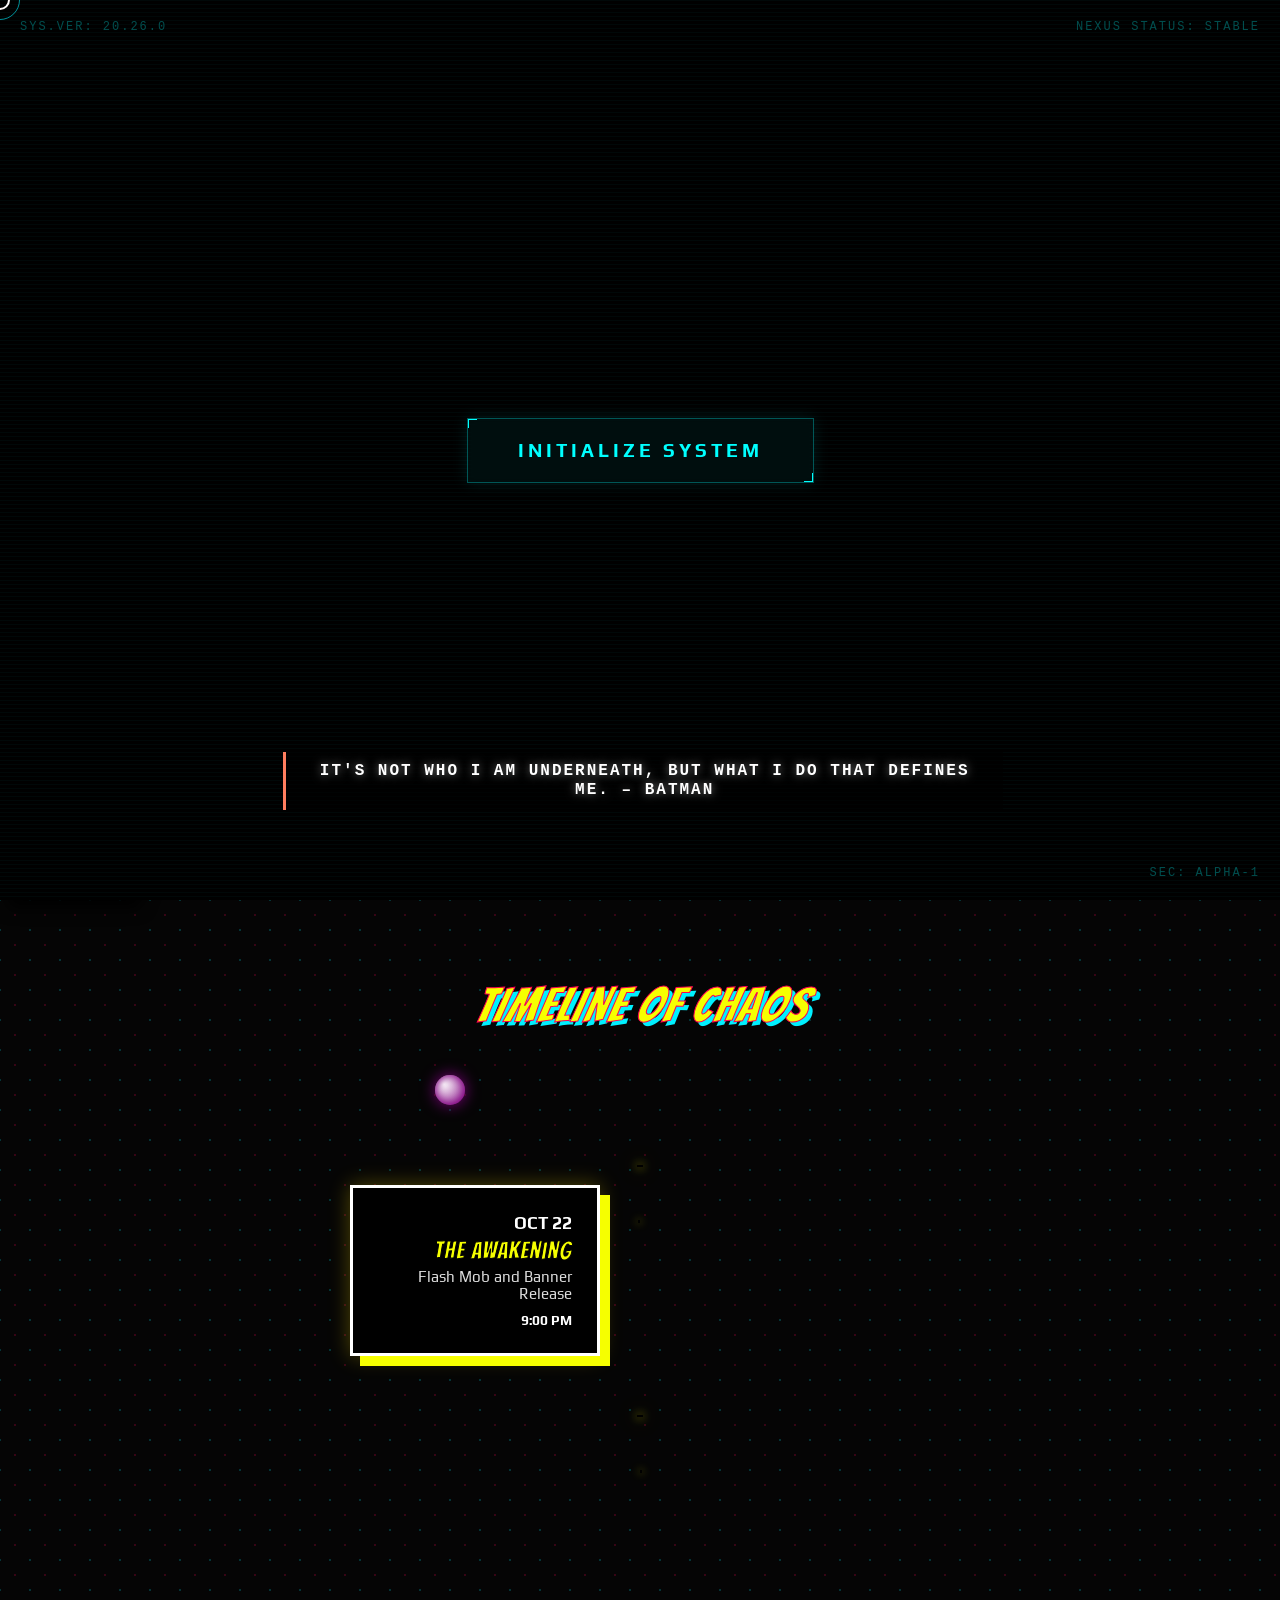
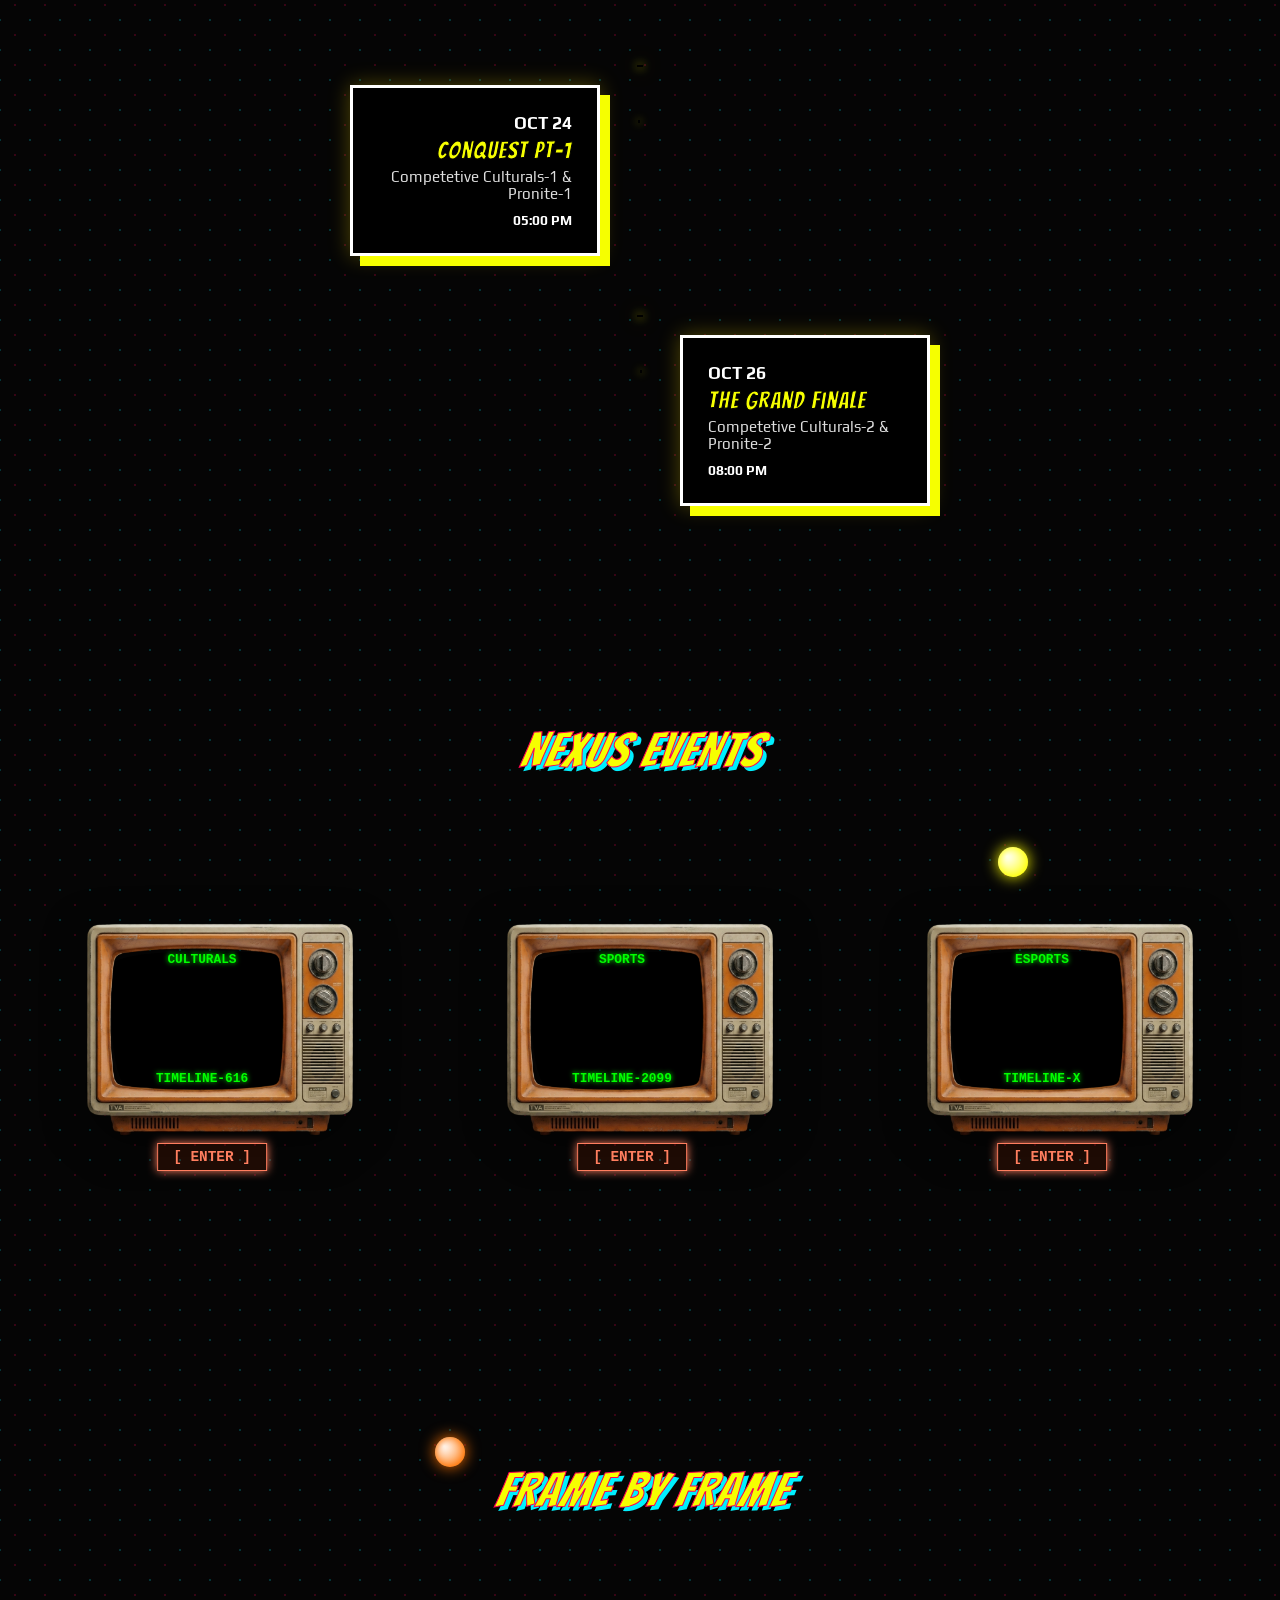
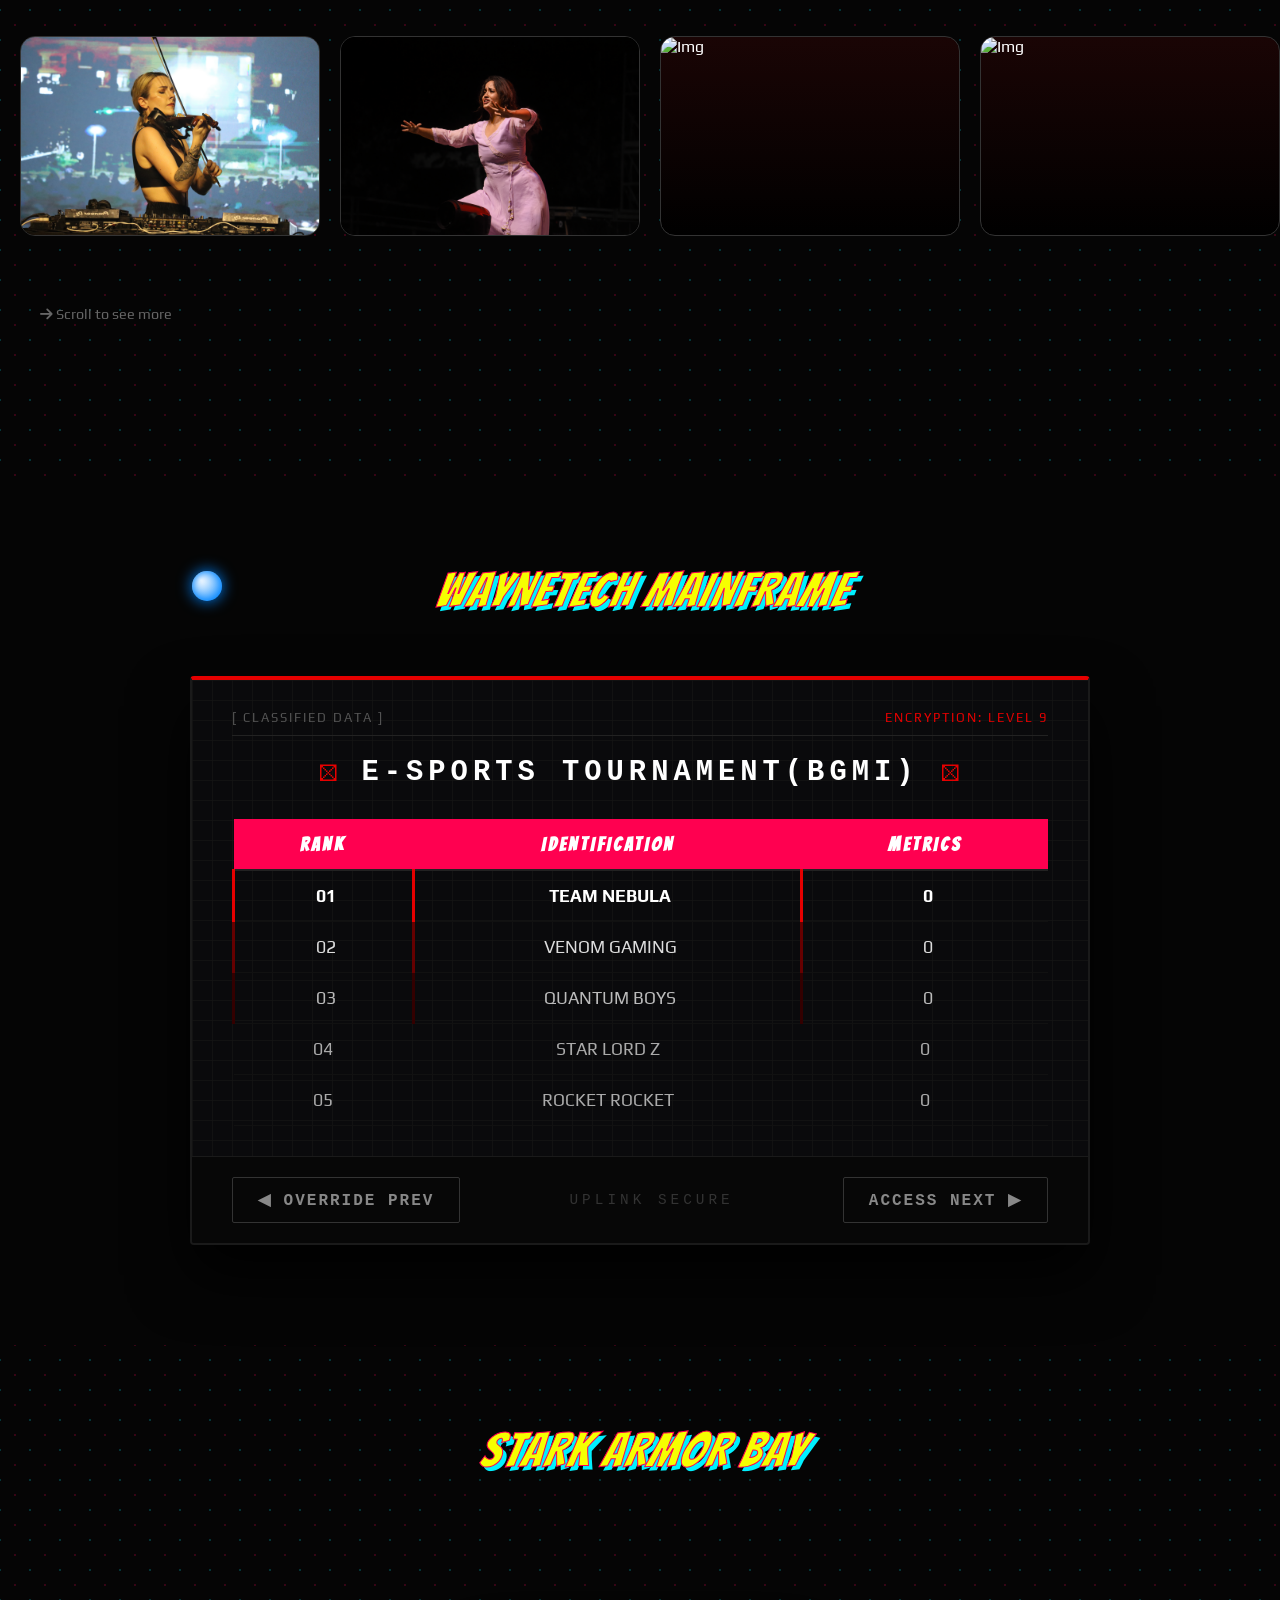
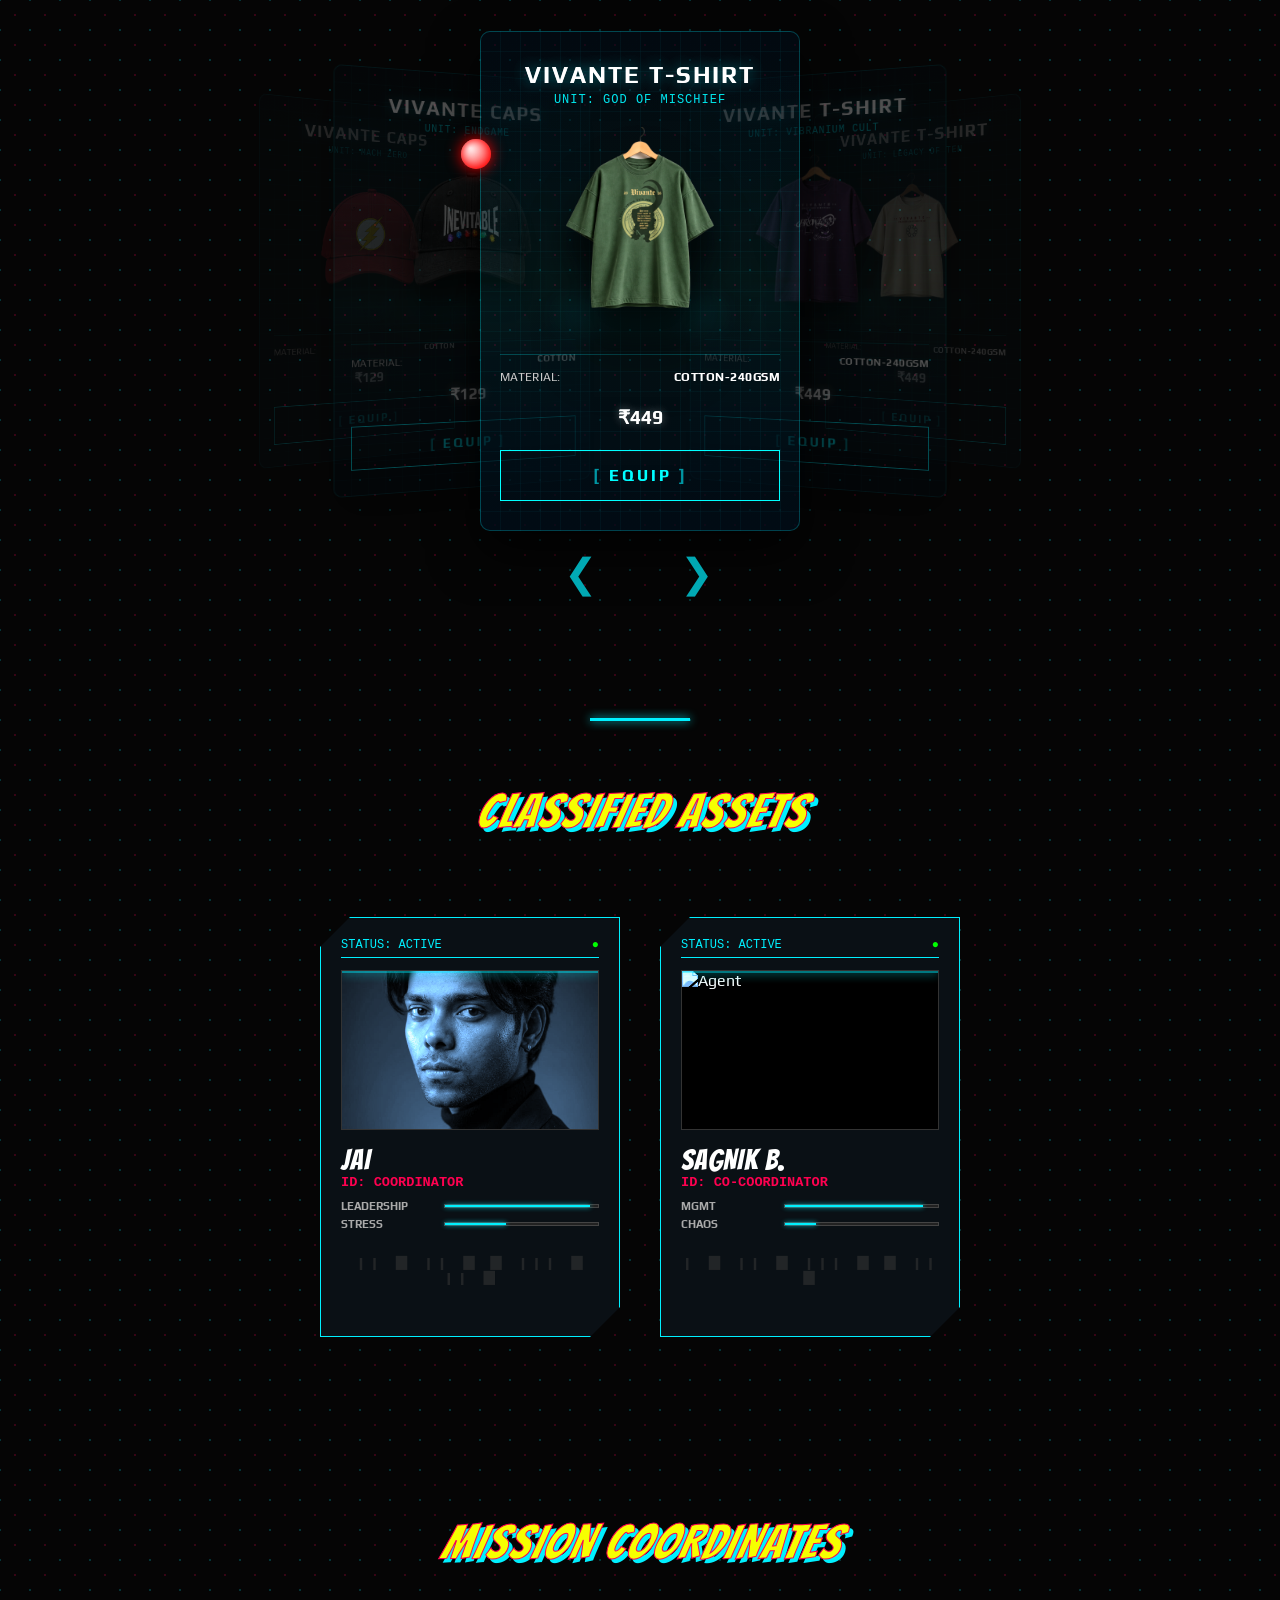
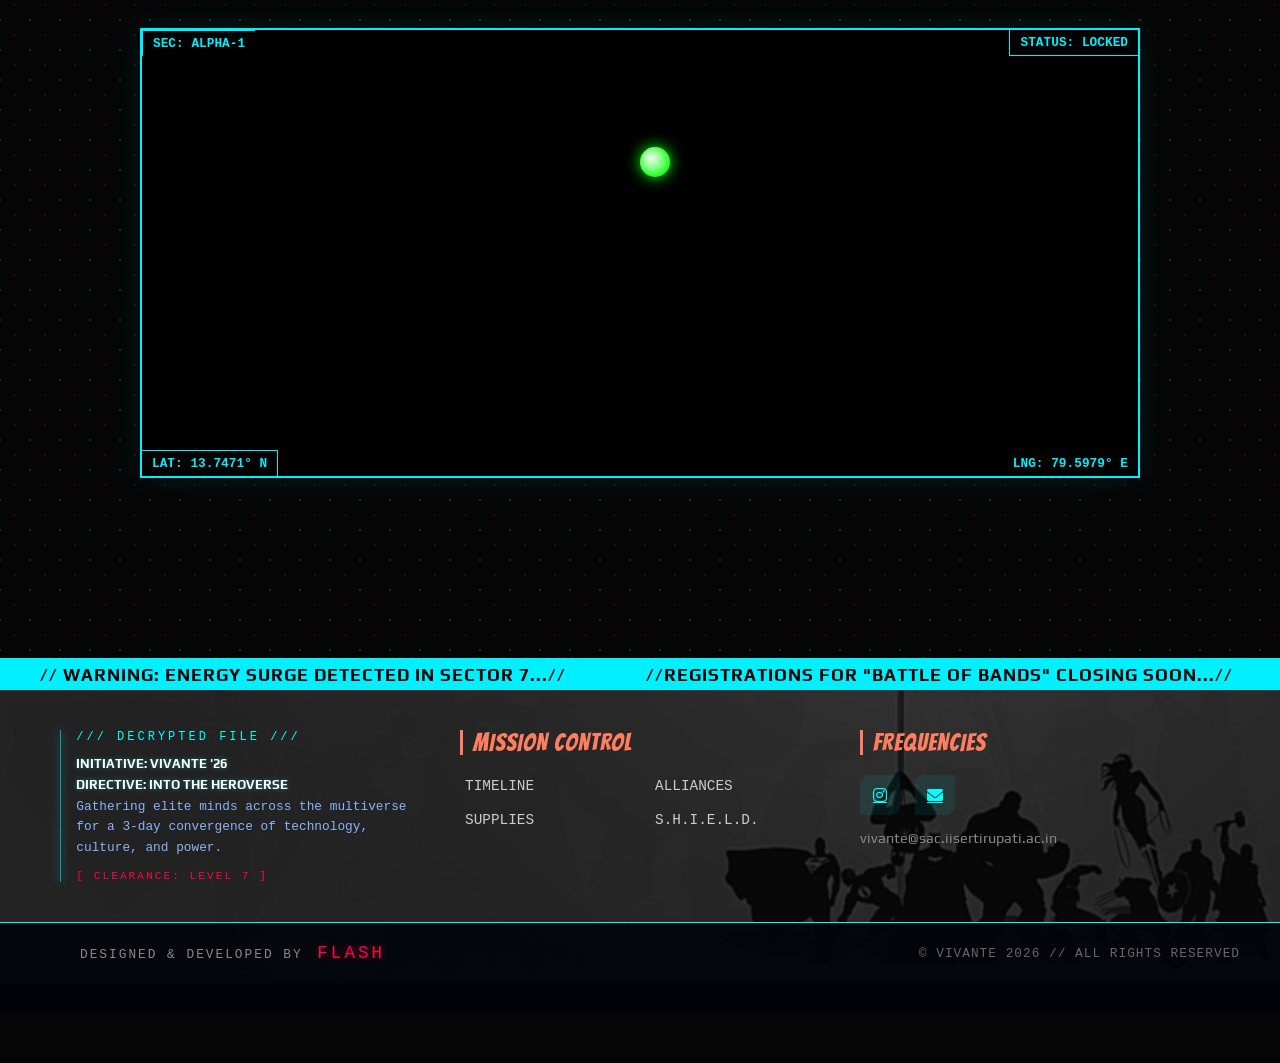
==== commit bc55f462: "Fix image extensions" ====
--- a/index.html
+++ b/index.html
@@ -153,7 +153,7 @@
                     <div class="line-segment"></div>
                     <div class="thread-connector"></div>
                     <div class="time-content">
-                        <span class="date">FEB 21</span>
+                        <span class="date">OCT 26</span>
                         <h3>The Grand Finale</h3>
                         <p>Competetive Culturals-2 & Pronite-2</p>
                         <span class="time">08:00 PM</span>
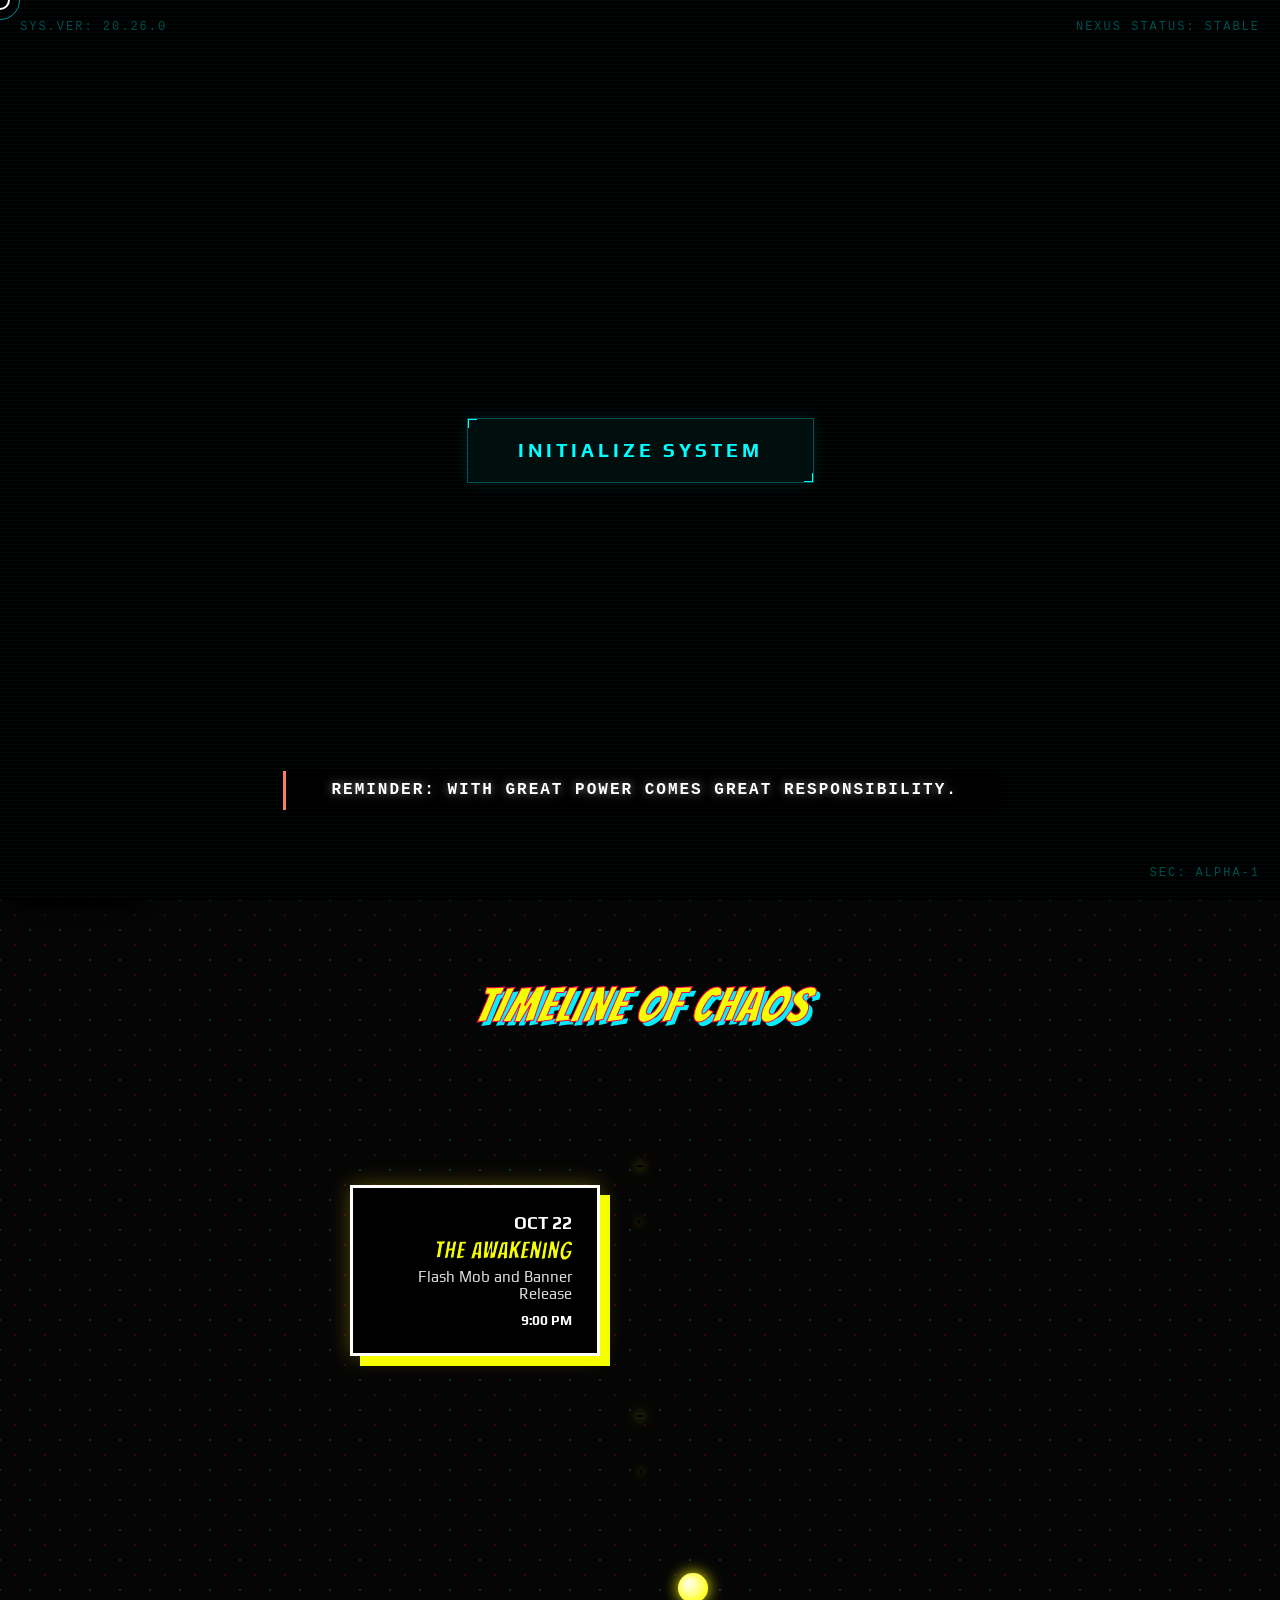
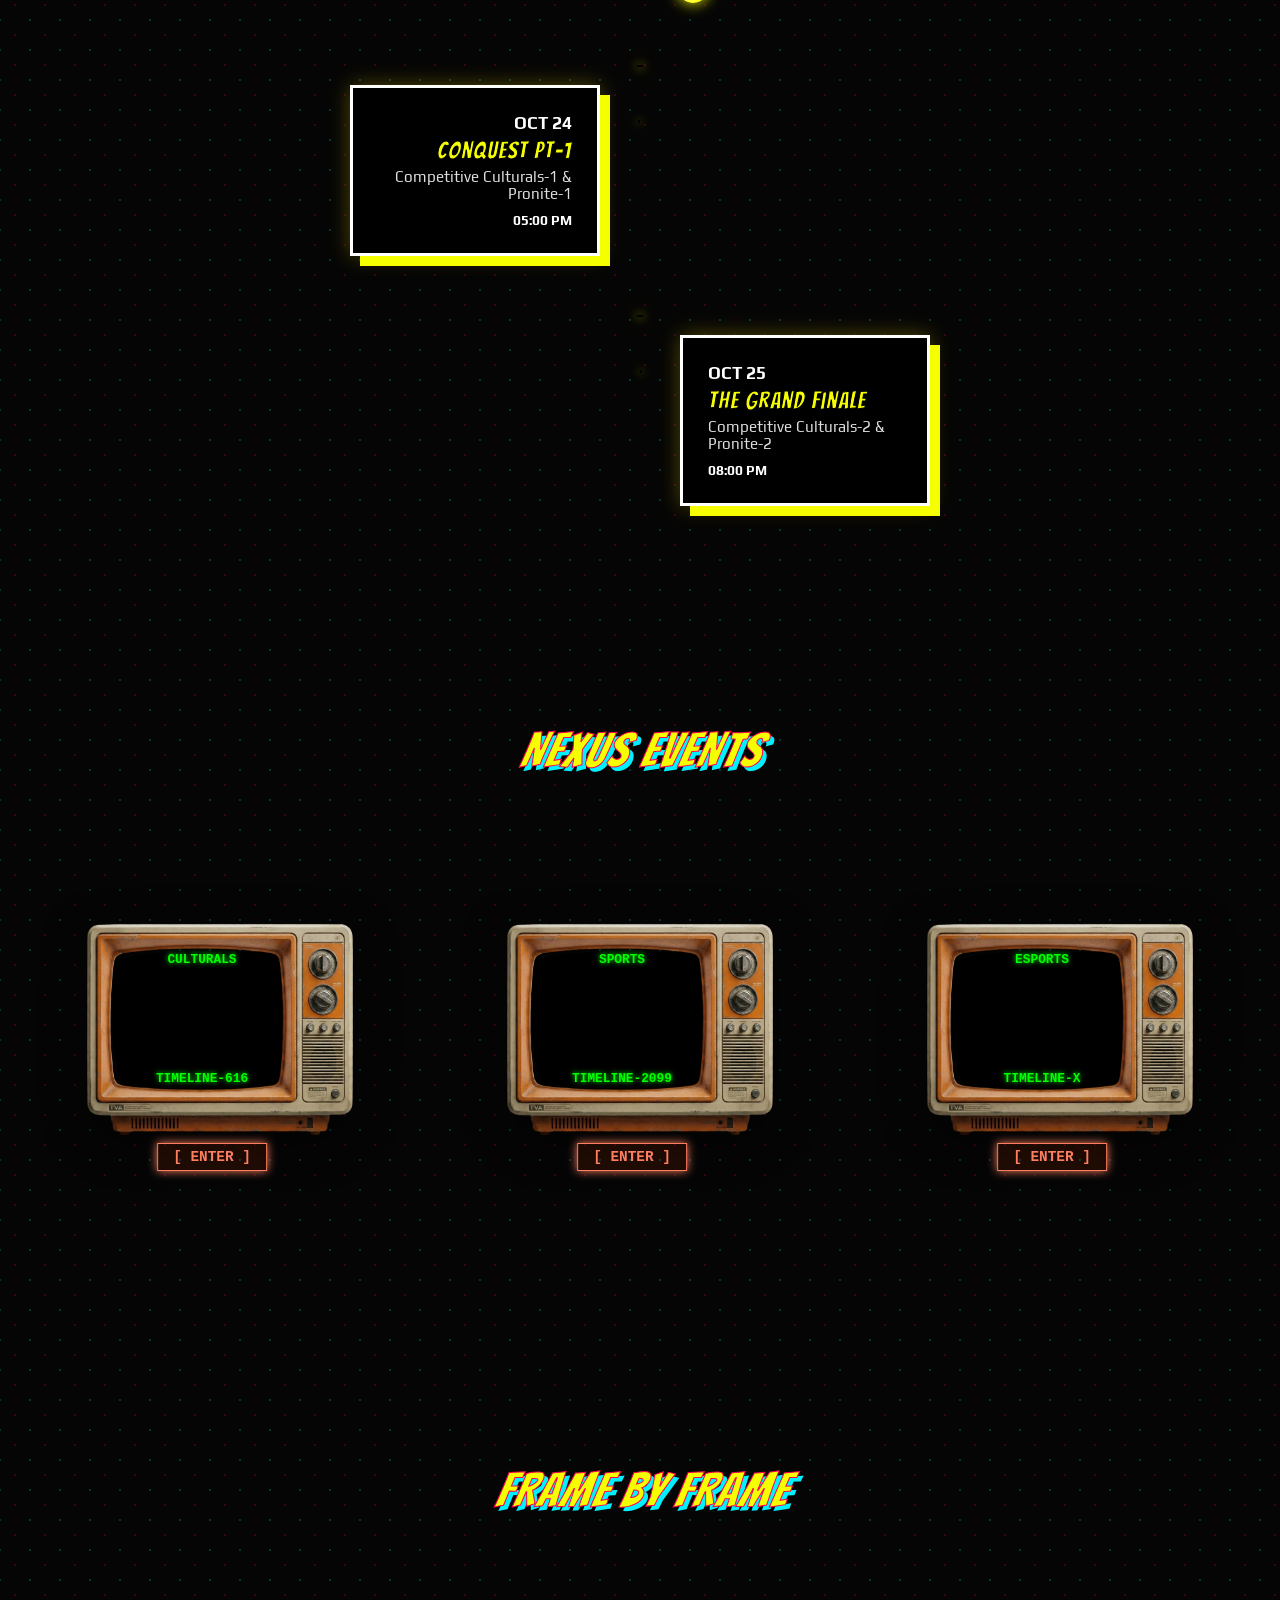
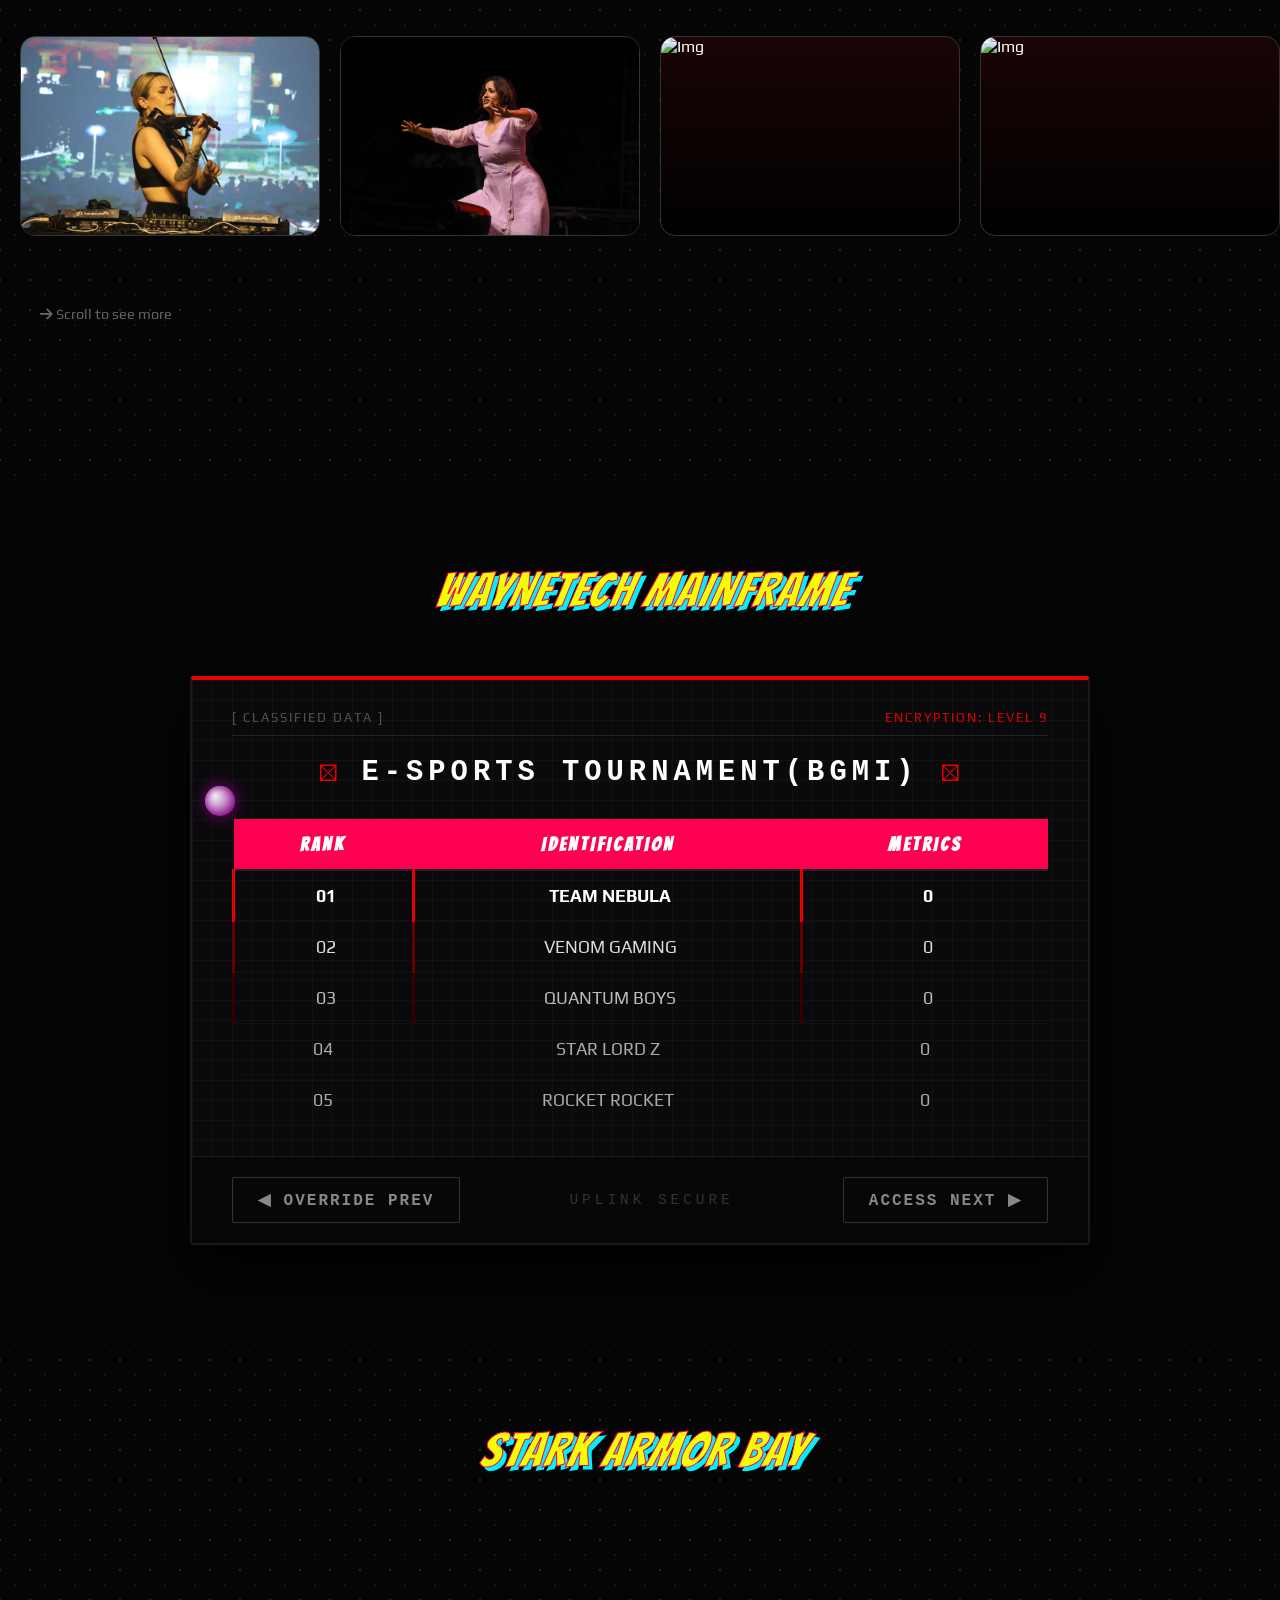
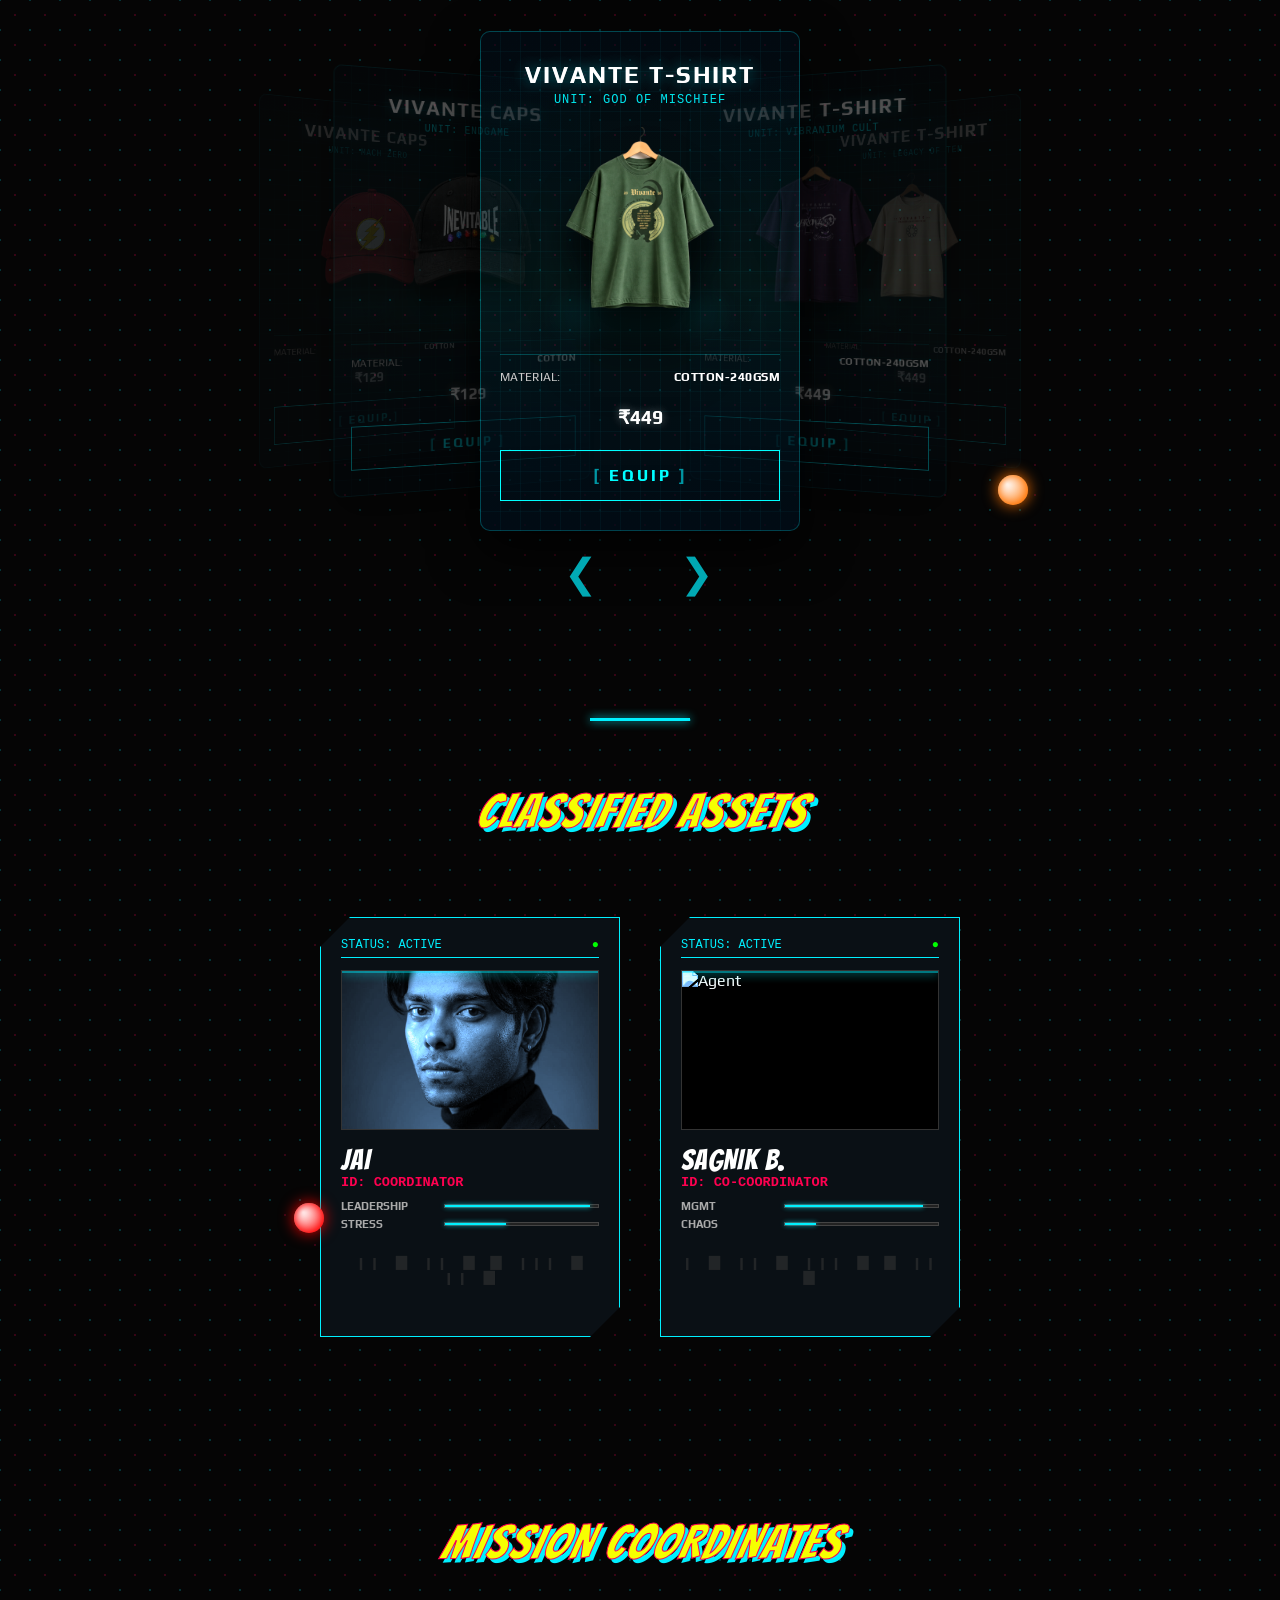
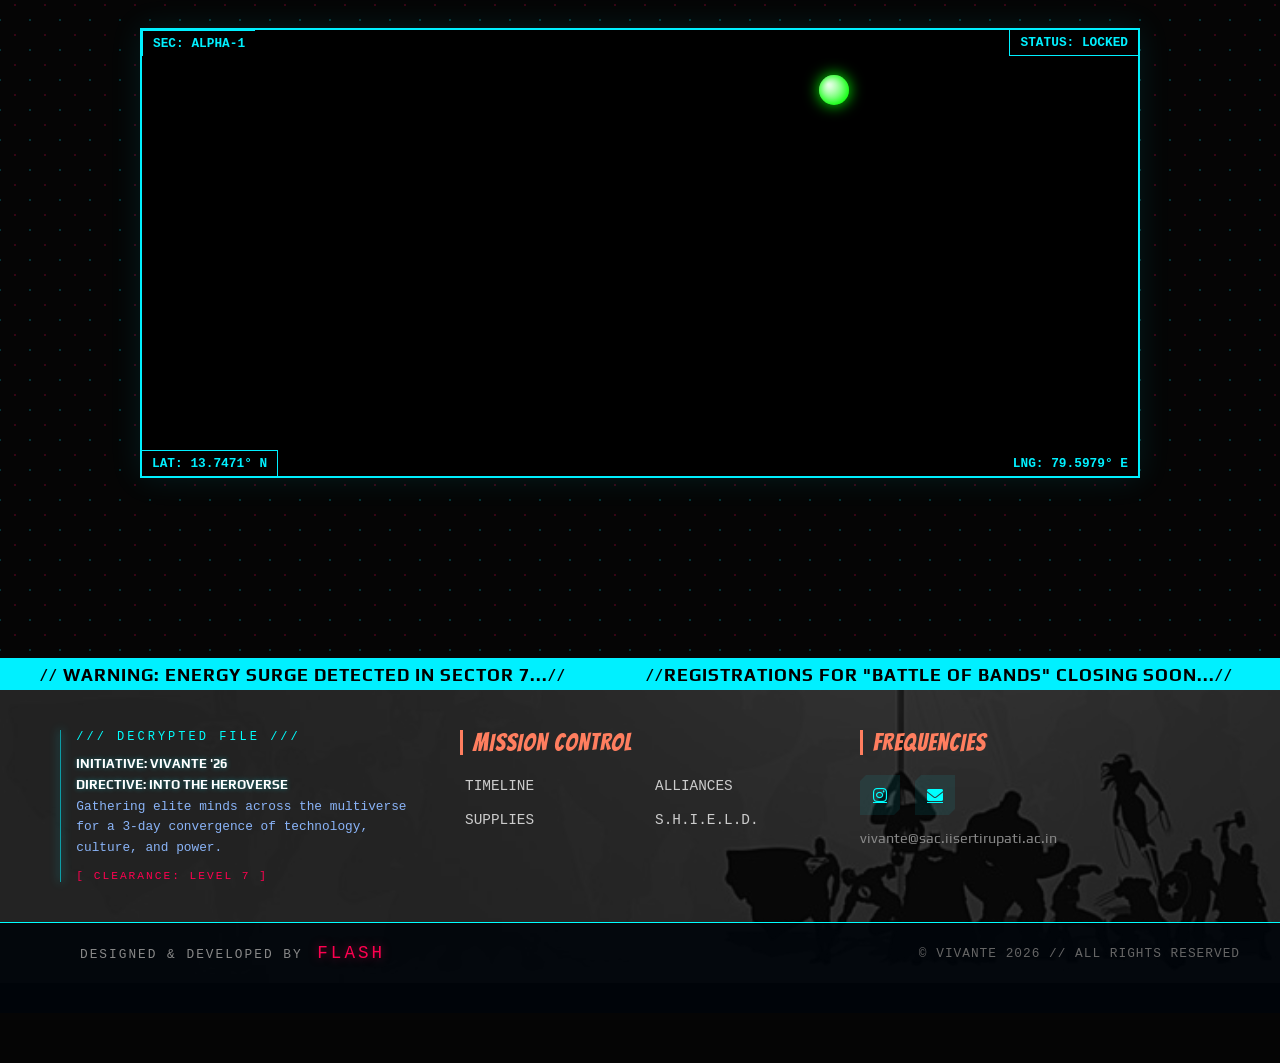
==== commit 04e84a0a: "Fixed dates and other things" ====
--- a/index.html
+++ b/index.html
@@ -144,7 +144,7 @@
                     <div class="time-content">
                         <span class="date">OCT 24</span>
                         <h3>Conquest Pt-1</h3>
-                        <p>Competetive Culturals-1 & Pronite-1</p>
+                        <p>Competitive Culturals-1 & Pronite-1</p>
                         <span class="time">05:00 PM</span>
                     </div>
                 </div>
@@ -153,9 +153,9 @@
                     <div class="line-segment"></div>
                     <div class="thread-connector"></div>
                     <div class="time-content">
-                        <span class="date">OCT 26</span>
+                        <span class="date">OCT 25</span>
                         <h3>The Grand Finale</h3>
-                        <p>Competetive Culturals-2 & Pronite-2</p>
+                        <p>Competitive Culturals-2 & Pronite-2</p>
                         <span class="time">08:00 PM</span>
                     </div>
                 </div>
--- a/style.css
+++ b/style.css
@@ -731,12 +731,57 @@
 .mobile-close { display: none !important; }
 
 @media (max-width: 768px) {
-    /* 1. Universal Boundary: Forces every element EXCEPT the gallery to stay within screen width */
-    *:not(.gallery-scroll):not(.gallery-item) {
+    /* 1. Universal Boundary: Exclude gallery AND ticker tracks from 100% max-width constraint */
+    *:not(.gallery-scroll):not(.gallery-item):not(.ticker-wrap):not(.ticker-move):not(.ticker-item):not(.footer-ticker-wrap):not(.footer-ticker-move):not(.footer-ticker-item) {
         box-sizing: border-box !important;
         max-width: 100% !important;
     }
-
+    /* ==========================================
+       === TICKER MOBILE OVERLAP & SQUEEZE FIX ===
+       ========================================== */
+    .ticker-wrap, .footer-ticker-wrap {
+        width: 100% !important;
+        max-width: 100% !important;
+        overflow: hidden !important;
+        display: flex !important;
+        align-items: center !important;
+    }
+
+    .ticker-move, .footer-ticker-move {
+        width: max-content !important;
+        max-width: none !important;
+        display: flex !important;
+        white-space: nowrap !important;
+        flex-shrink: 0 !important;
+    }
+
+    .ticker-item, .footer-ticker-item {
+        width: auto !important;
+        max-width: none !important;
+        white-space: nowrap !important;
+        flex-shrink: 0 !important;
+        font-size: 0.85rem !important;
+        padding: 0 15px !important;
+    }
+
+    .footer-ticker-wrap {
+        height: 35px !important;
+    }
+
+    .ticker-label {
+        height: 45px !important;
+        font-size: 0.95rem !important;
+        margin-top: 0 !important;
+        padding: 0 12px !important;
+        white-space: nowrap !important;
+        flex-shrink: 0 !important;
+    }
+
+    .ticker-close {
+        width: 40px !important;
+        font-size: 0.9rem !important;
+        flex-shrink: 0 !important;
+    }
     /* 2. Root Safety Net */
     html, body {
         width: 100% !important;
